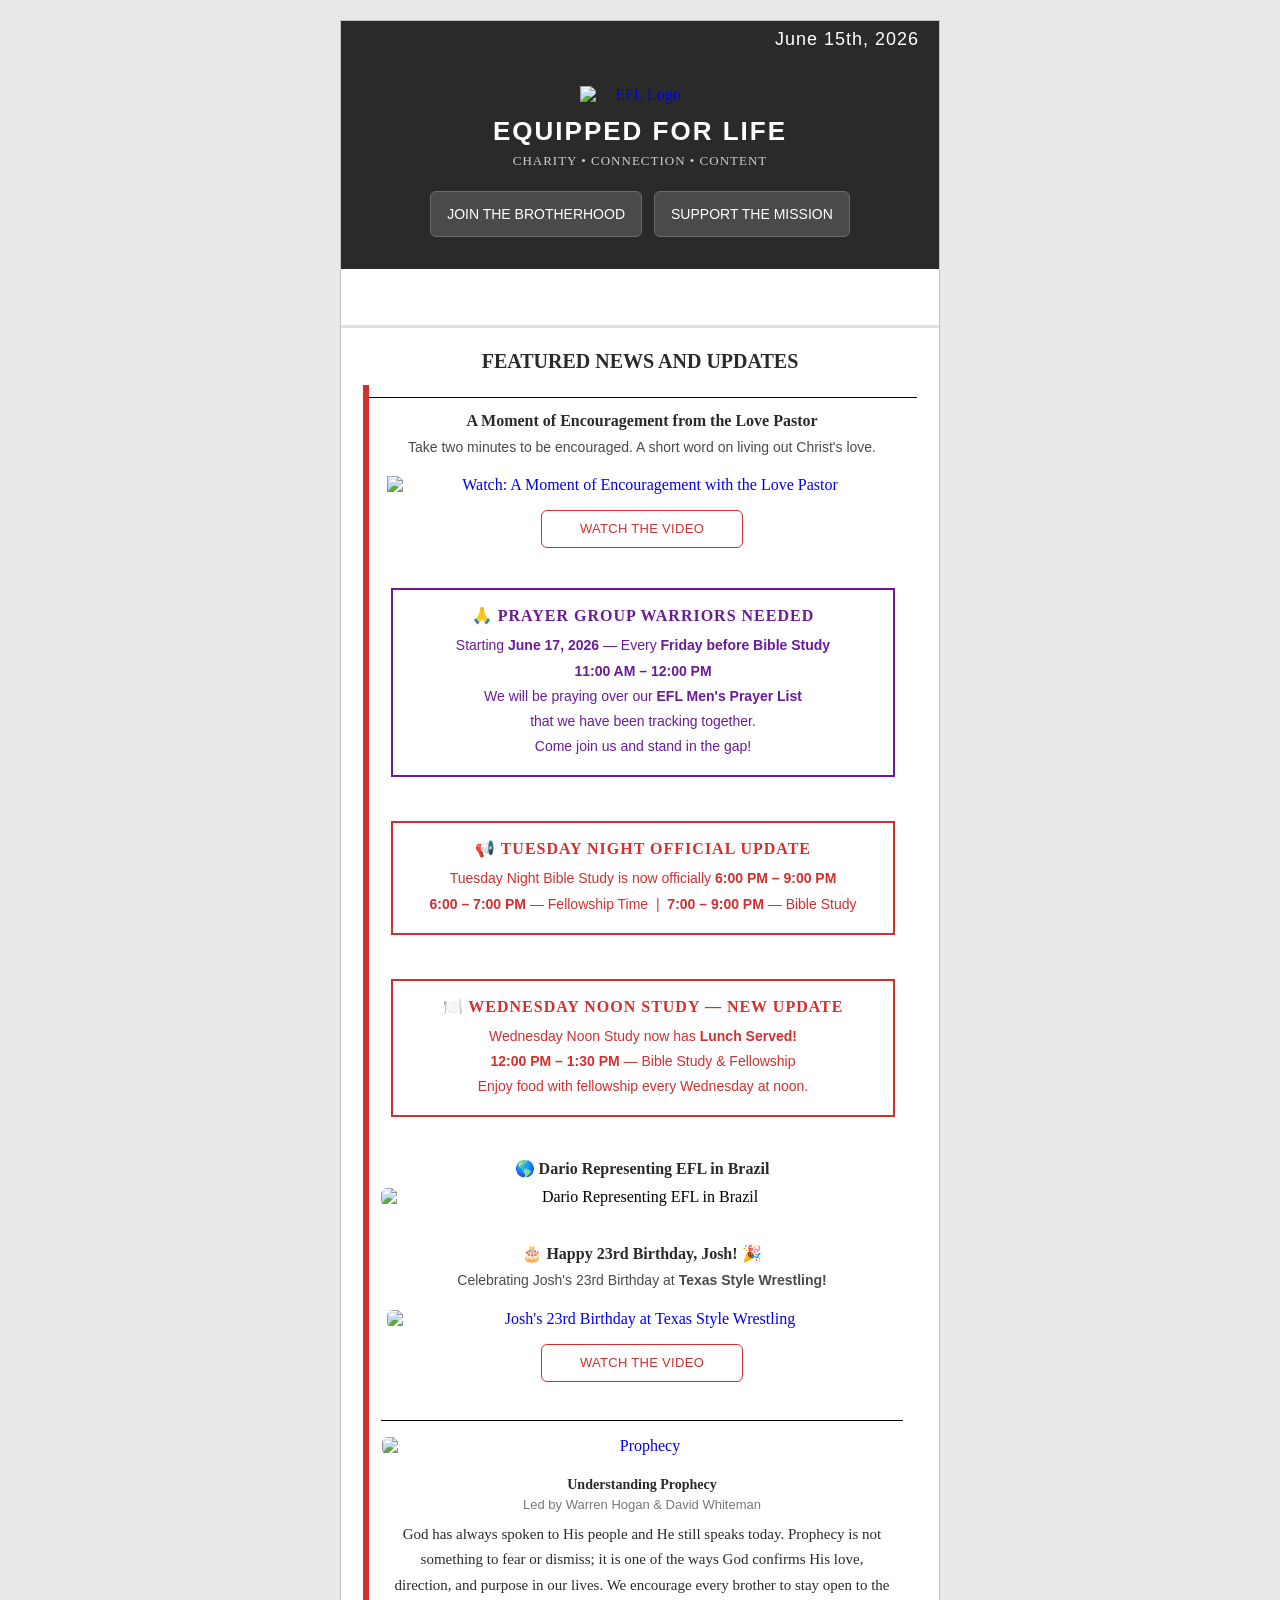
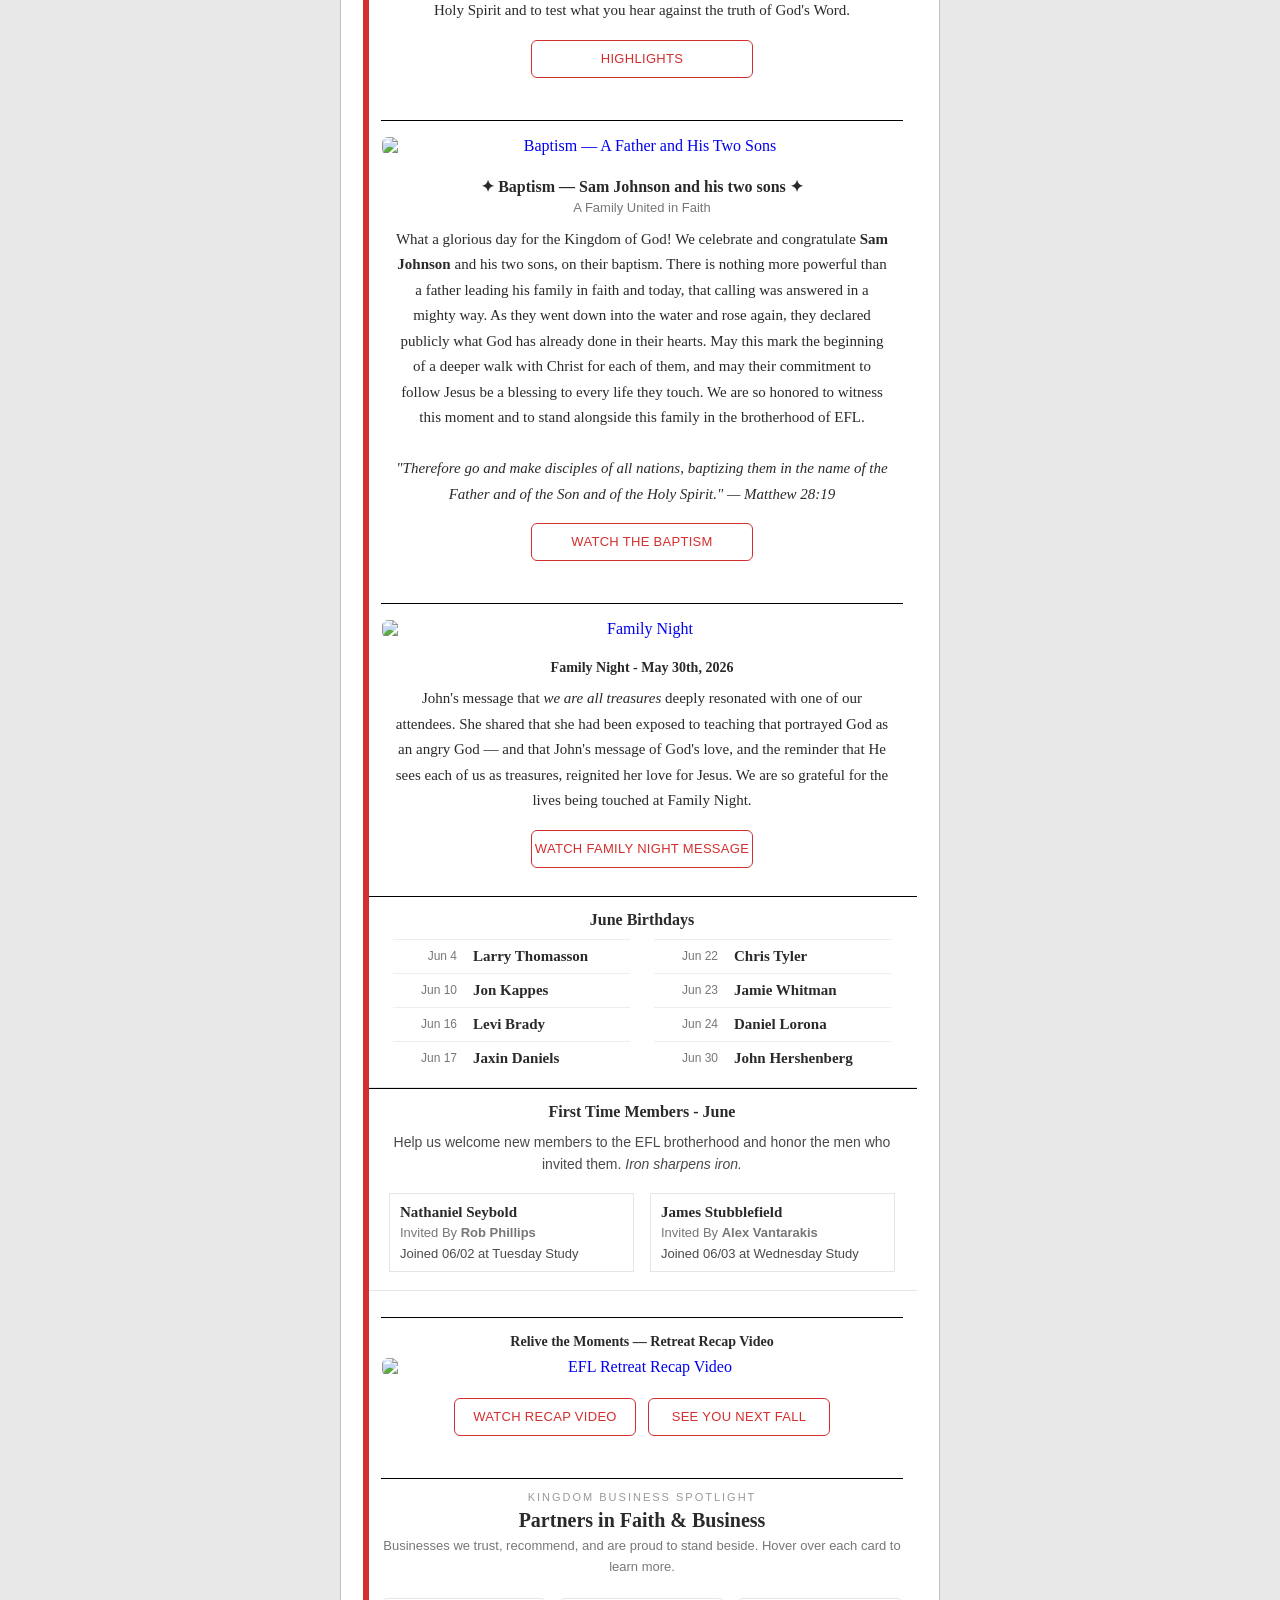
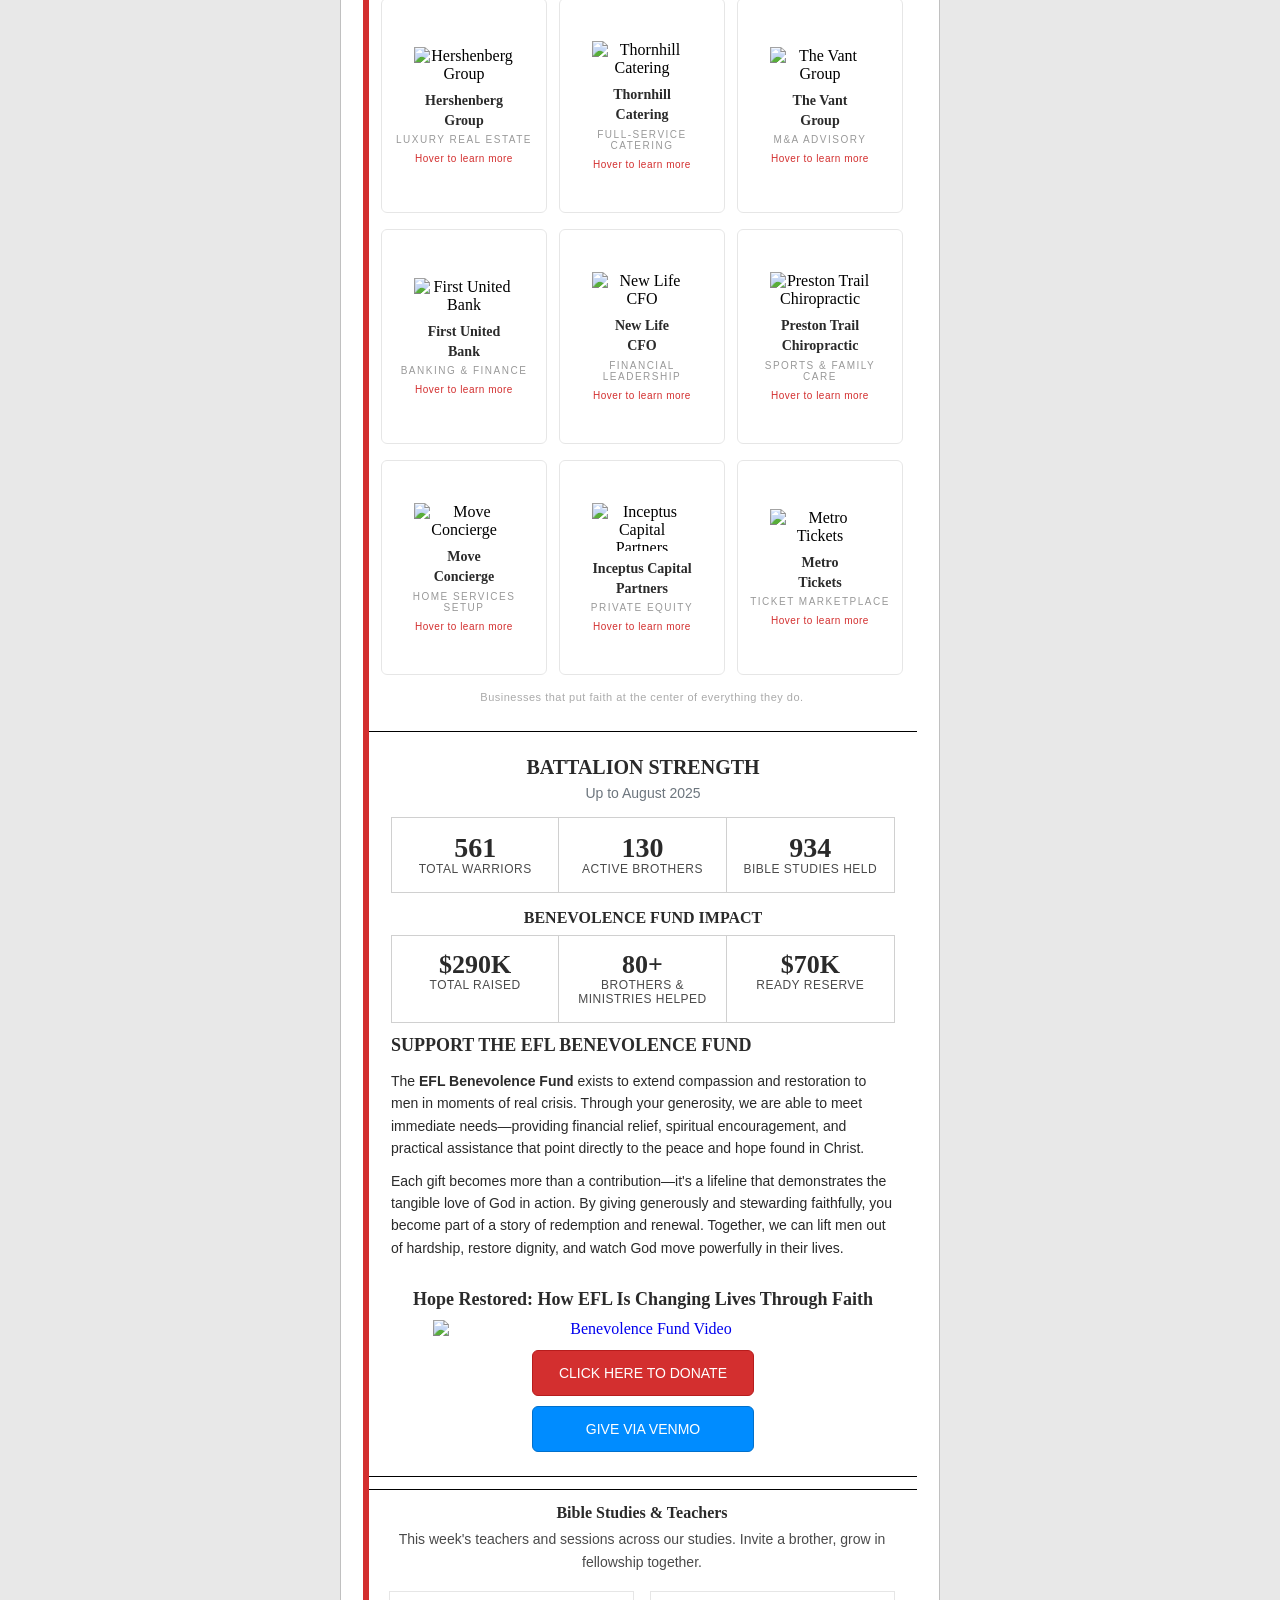
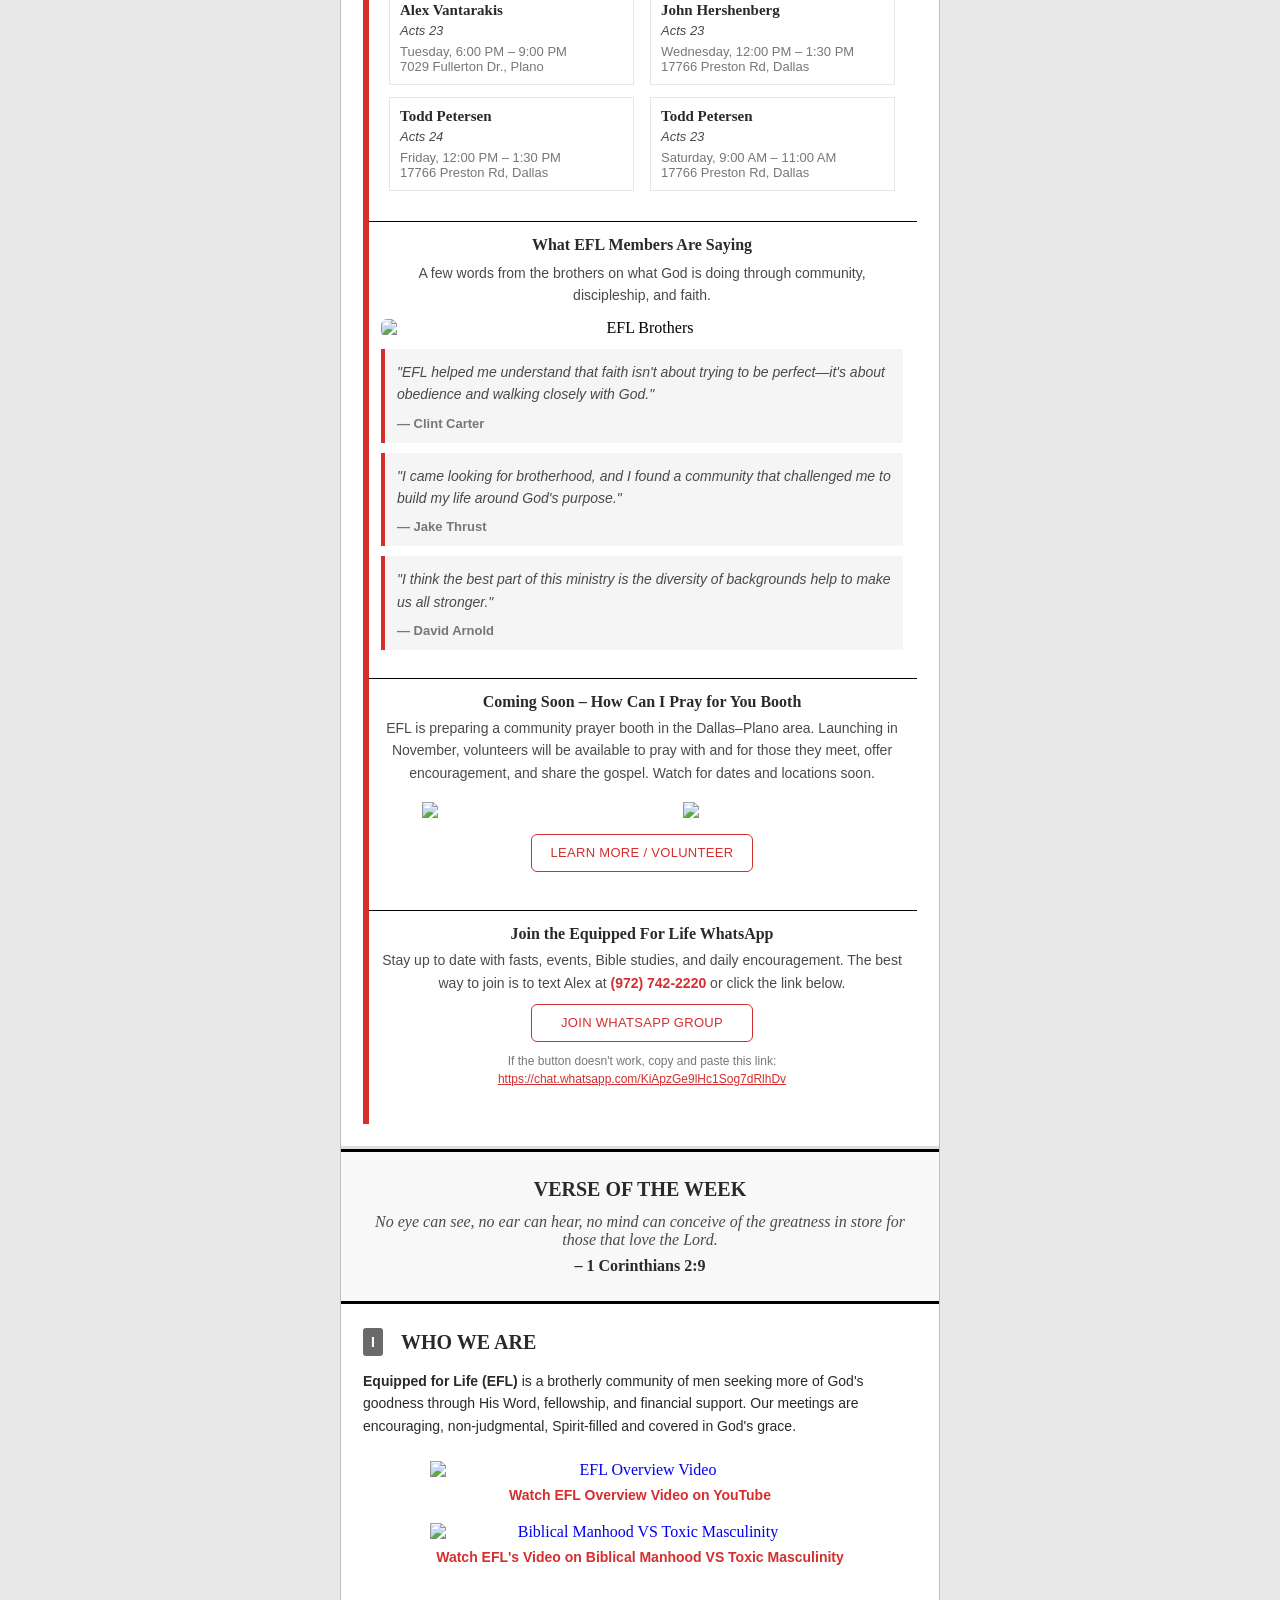
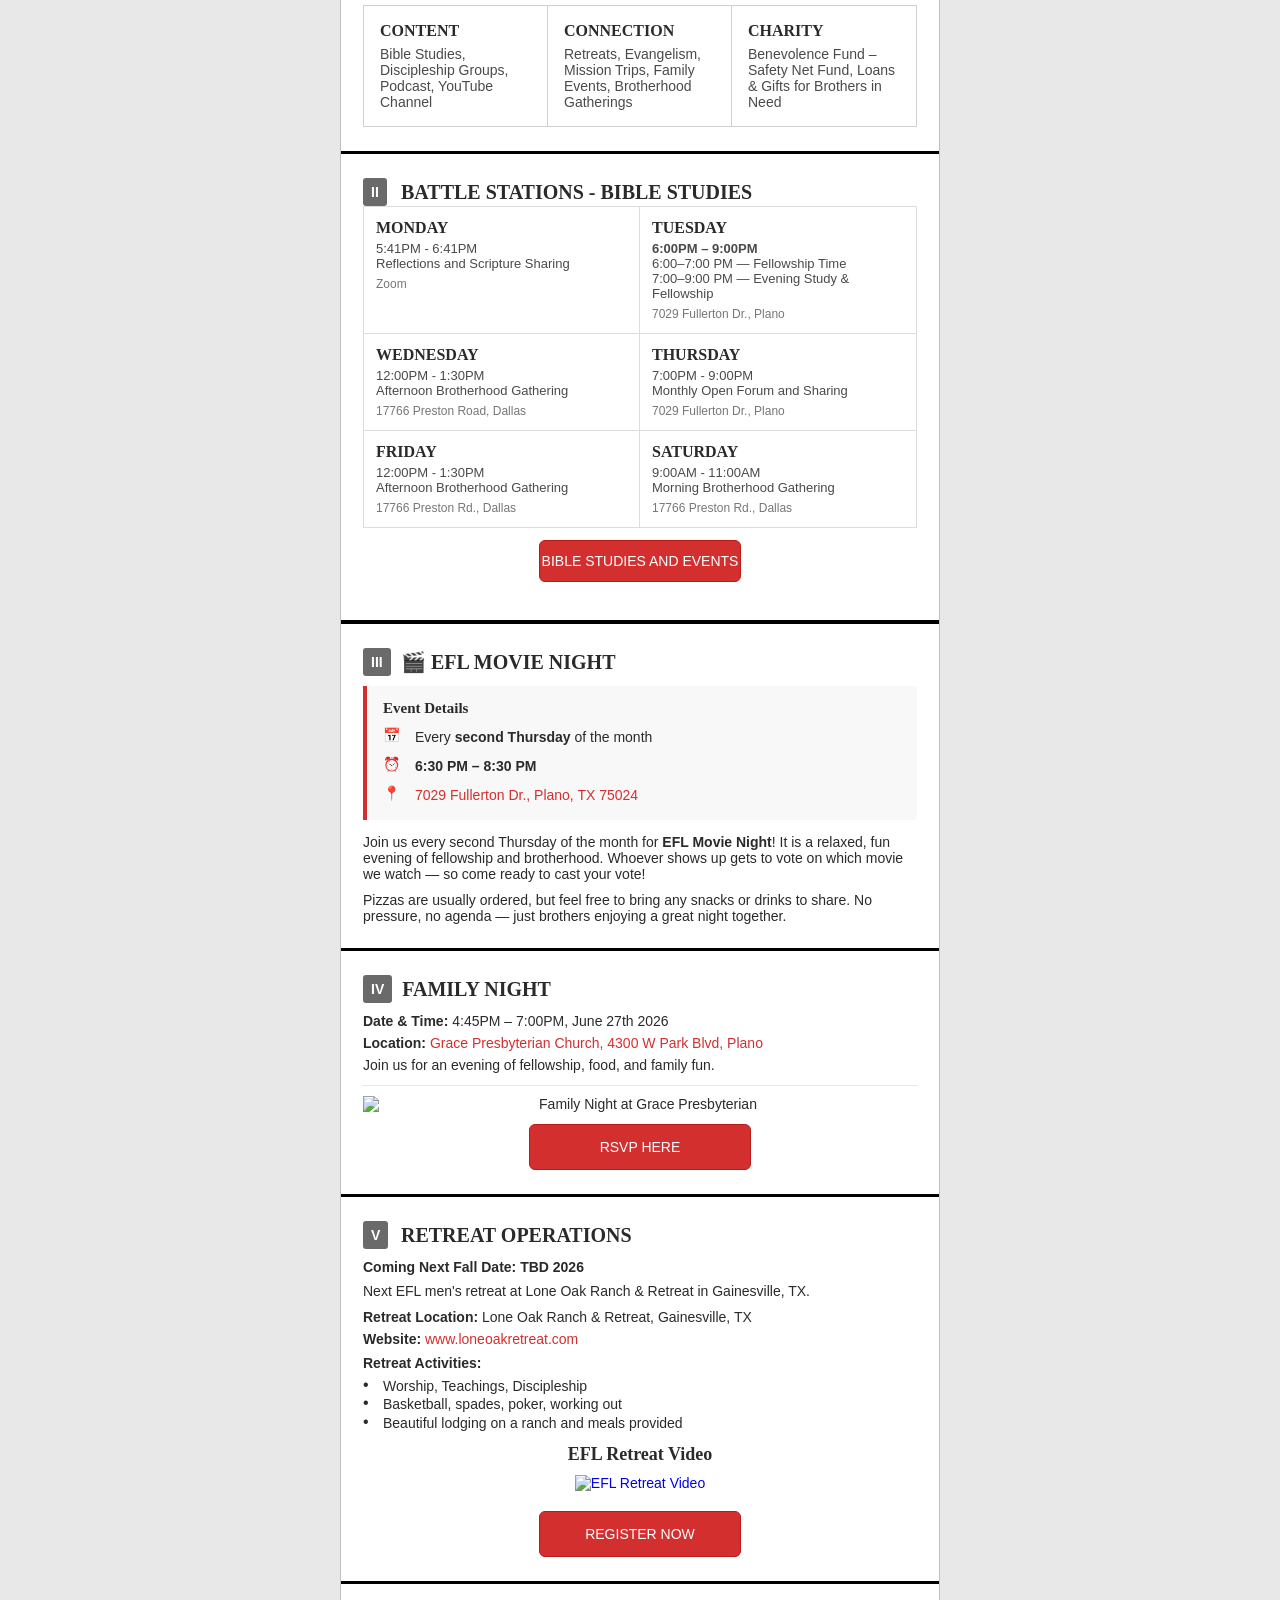
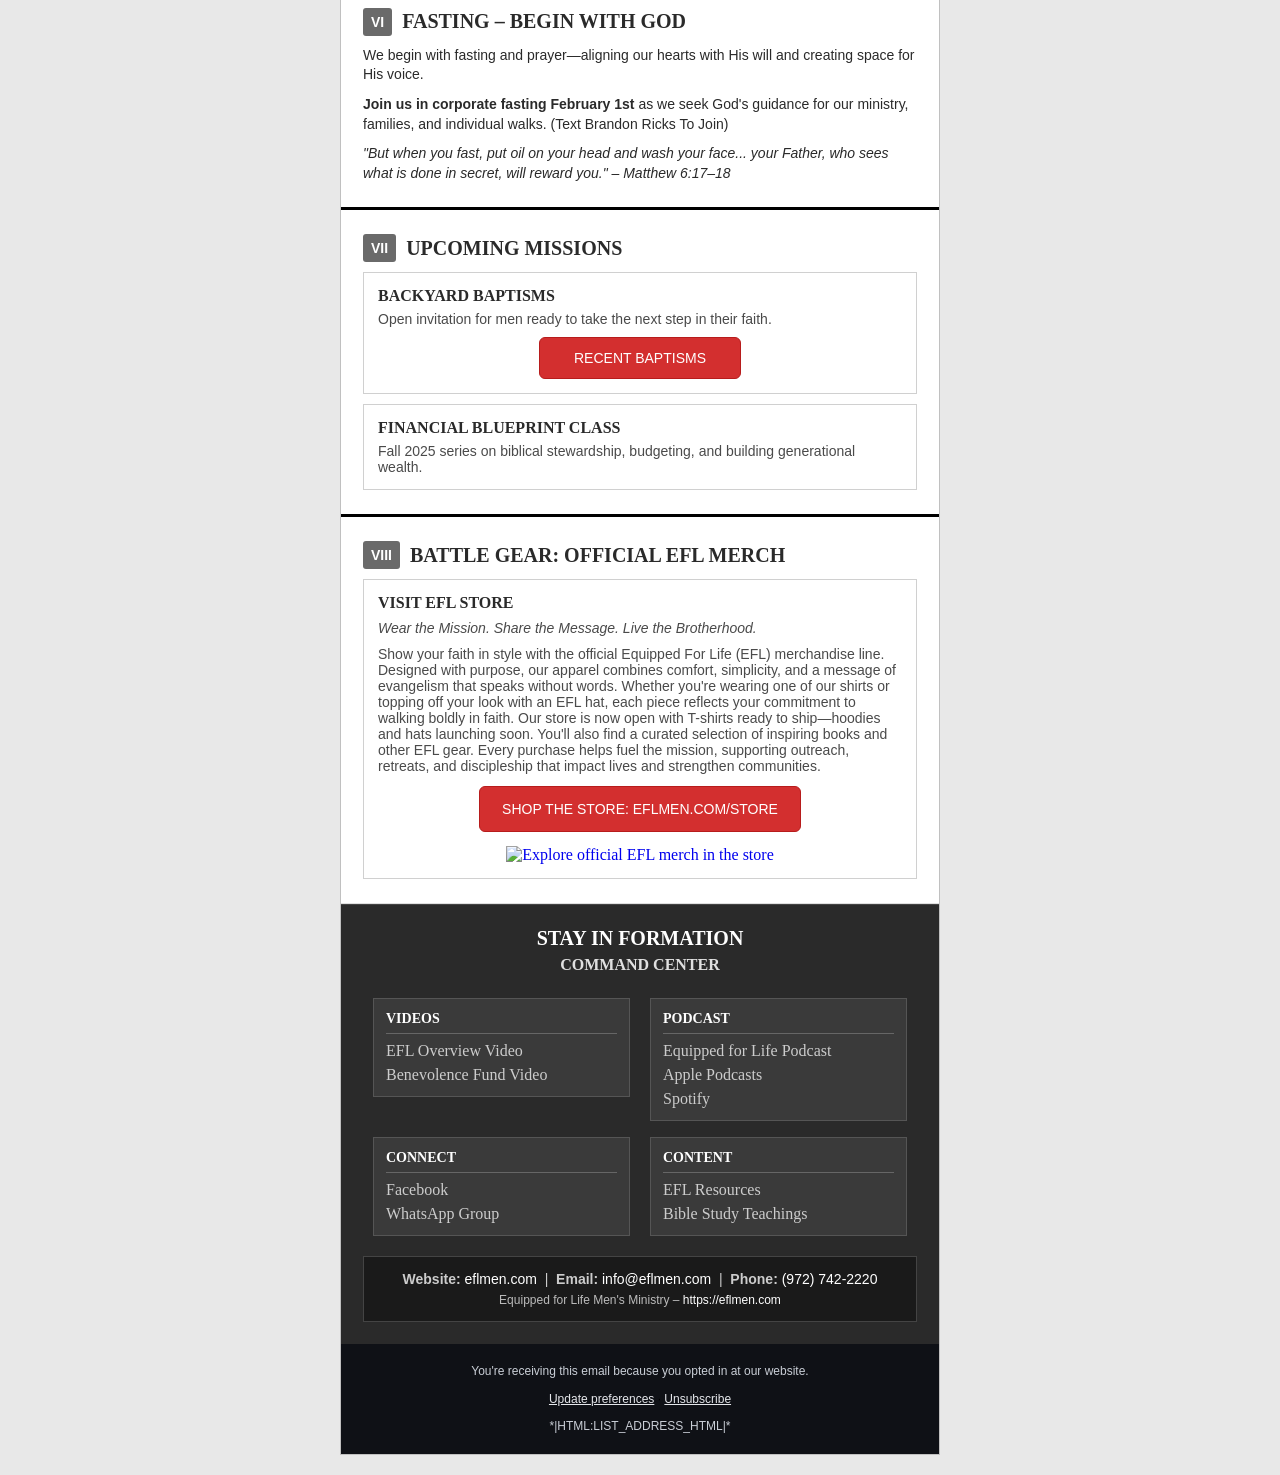
==== EFLNewsletter6-15-26.html @ 6969c4a4 "Rename EFLNewsletter6-15-26 to EFLNewsletter6-15-26.html" ====
<!DOCTYPE html PUBLIC "-//W3C//DTD XHTML 1.0 Transitional//EN" "http://www.w3.org/TR/xhtml1/DTD/xhtml1-transitional.dtd">
<!doctype html>
<html lang="en" xmlns="http://www.w3.org/1999/xhtml">
<head>
  <meta charset="utf-8">
  <title>EFL Newsletter</title>
  <meta name="viewport" content="width=device-width,initial-scale=1">
  <meta name="x-apple-disable-message-reformatting">
  <meta http-equiv="x-ua-compatible" content="ie=edge">
  <style type="text/css">
    @media screen and (max-width:600px){
      .container{width:100% !important;}
      .stack{display:block !important;width:100% !important;}
      img.fluid{width:100% !important;height:auto !important;}
    }
    a[x-apple-data-detectors]{color:inherit !important;text-decoration:none !important;}
  </style>
</head>
<body style="-webkit-text-size-adjust:100%;-ms-text-size-adjust:100%;margin:0;padding:0;background:#e8e8e8;">
  <div style="display:none!important;visibility:hidden;opacity:0;color:transparent;height:0;width:0;mso-hide:all;overflow:hidden;line-height:1px;font-size:1px;max-height:0;max-width:0;">
    EFL Newsletter
  </div>

  <center style="width:100%;background:#e8e8e8;">
    <table role="presentation" cellpadding="0" cellspacing="0" border="0" width="100%">
      <tr>
        <td align="center" style="padding:20px;">
          <table role="presentation" cellpadding="0" cellspacing="0" border="0" width="600" class="container" style="width:600px;max-width:600px;background:#ffffff;border:1px solid #c0c0c0;">

            <!-- TOP RIGHT DATE -->
            <tr>
              <td align="right" bgcolor="#2a2a2a" style="background:#2a2a2a;padding:8px 20px;font-family:Arial,Helvetica,sans-serif;font-size:18px;color:#ffffff;letter-spacing:1px;">
                June 15th, 2026
              </td>
            </tr>

            <!-- HEADER -->
            <tr>
              <td bgcolor="#2a2a2a" style="background:#2a2a2a;padding:28px 20px;text-align:center;">
                <a href="*|ARCHIVE|*" style="text-decoration:none;">
                  <img src="https://mcusercontent.com/4c57091bf25d401d85fe2b8ef/images/0e42d3fd-ec18-ee39-d850-7d8fbbe90688.png" width="120" alt="EFL Logo" border="0" style="display:block;margin:0 auto 12px auto;border:0;">
                </a>
                <h1 style="margin:0 0 6px 0;font-family:Arial,Helvetica,sans-serif;font-size:26px;color:#ffffff;letter-spacing:2px;">EQUIPPED FOR LIFE</h1>
                <p style="margin:0 0 18px 0;font-size:13px;color:#cccccc;letter-spacing:1px;">CHARITY • CONNECTION • CONTENT</p>
                <table role="presentation" cellpadding="0" cellspacing="0" border="0" align="center" style="margin:0 auto;">
                  <tr>
                    <td align="center" style="padding:4px 6px;">
                      <!--[if mso]>
                      <v:roundrect xmlns:v="urn:schemas-microsoft-com:vml" href="https://eflmen.com/connect/" style="height:44px;v-text-anchor:middle;width:280px;" arcsize="10%" strokecolor="#6a6a6a" fillcolor="#4a4a4a">
                        <w:anchorlock/><center style="color:#ffffff;font-family:Arial,Helvetica,sans-serif;font-size:14px;">JOIN THE BROTHERHOOD</center>
                      </v:roundrect>
                      <![endif]-->
                      <!--[if !mso]><!-- -->
                      <a href="https://eflmen.com/connect/" target="_blank" style="background:#4a4a4a;border:1px solid #6a6a6a;border-radius:6px;color:#ffffff;display:inline-block;font-family:Arial,Helvetica,sans-serif;font-size:14px;line-height:44px;text-align:center;text-decoration:none;padding:0 16px;white-space:nowrap;-webkit-text-size-adjust:none;mso-hide:all;">JOIN THE BROTHERHOOD</a>
                      <!--<![endif]-->
                    </td>
                    <td align="center" style="padding:4px 6px;">
                      <!--[if mso]>
                      <v:roundrect xmlns:v="urn:schemas-microsoft-com:vml" href="https://eflmen.com/give/" style="height:44px;v-text-anchor:middle;width:260px;" arcsize="10%" strokecolor="#6a6a6a" fillcolor="#4a4a4a">
                        <w:anchorlock/><center style="color:#ffffff;font-family:Arial,Helvetica,sans-serif;font-size:14px;">SUPPORT THE MISSION</center>
                      </v:roundrect>
                      <![endif]-->
                      <!--[if !mso]><!-- -->
                      <a href="https://eflmen.com/give/" target="_blank" style="background:#4a4a4a;border:1px solid #6a6a6a;border-radius:6px;color:#ffffff;display:inline-block;font-family:Arial,Helvetica,sans-serif;font-size:14px;line-height:44px;text-align:center;text-decoration:none;padding:0 16px;white-space:nowrap;-webkit-text-size-adjust:none;mso-hide:all;">SUPPORT THE MISSION</a>
                      <!--<![endif]-->
                    </td>
                  </tr>
                </table>
              </td>
            </tr>

            <tr>
              <td style="padding:22px;background:#ffffff;border-bottom:3.5px solid #e0e0e0;">
                <h2 style="margin:0 0 12px 0;font-family:Georgia,serif;font-size:20px;color:#2a2a2a;text-align:center;"></h2>
              </td>
            </tr>

            <tr>
              <td style="padding:22px;background:#ffffff;border-bottom:3.5px solid #e0e0e0;">
                <h2 style="margin:0 0 12px 0;font-family:Georgia,serif;font-size:20px;color:#2a2a2a;text-align:center;">FEATURED NEWS AND UPDATES</h2>
                <table role="presentation" width="100%" cellpadding="0" cellspacing="0" border="0" style="border-collapse:collapse;">
                  <tr>
                    <td width="6" bgcolor="#d32f2f" style="line-height:0;font-size:0;">&nbsp;</td>
                    <td style="padding:0;">

<!-- FEATURED: A Moment of Encouragement -->
<table role="presentation" width="100%" cellpadding="0" cellspacing="0" border="0" style="border-collapse:collapse;margin:12px 0;">
  <tr>
    <td align="center" style="padding:14px 14px 12px 12px;text-align:center;border-top:1px solid #000000;background:#ffffff;">
      <div style="font-family:Georgia,serif;font-size:16px;color:#2a2a2a;font-weight:bold;margin:0 0 6px;">A Moment of Encouragement from the Love Pastor</div>
      <div style="max-width:520px;margin:0 auto;font-family:Arial,Helvetica,sans-serif;font-size:14px;color:#4a4a4a;line-height:1.6;">Take two minutes to be encouraged. A short word on living out Christ's love.</div>
      <table role="presentation" cellpadding="0" cellspacing="0" border="0" width="100%" style="margin:12px auto 0 auto;max-width:560px;border-collapse:collapse;">
        <tr>
          <td align="center" style="padding:6px;">
            <a href="https://youtube.com/shorts/T93x_EfG5r4" target="_blank" style="text-decoration:none;">
              <img src="https://mcusercontent.com/4c57091bf25d401d85fe2b8ef/images/a0fa1108-a5bf-4974-e6a7-602049540e9c.jpg" width="560" alt="Watch: A Moment of Encouragement with the Love Pastor" style="display:block;border:0;width:100%;max-width:560px;height:auto;margin:0;" class="fluid">
            </a>
          </td>
        </tr>
      </table>
      <table role="presentation" cellpadding="0" cellspacing="0" border="0" align="center" style="margin:10px auto 0 auto;">
        <tr><td align="center">
          <!--[if mso]>
          <v:roundrect xmlns:v="urn:schemas-microsoft-com:vml" href="https://youtube.com/shorts/T93x_EfG5r4" style="height:36px;v-text-anchor:middle;width:200px;" arcsize="10%" strokecolor="#d32f2f" fillcolor="#ffffff">
            <w:anchorlock/><center style="color:#d32f2f;font-family:Arial,Helvetica,sans-serif;font-size:13px;letter-spacing:.3px;">WATCH THE VIDEO</center>
          </v:roundrect>
          <![endif]-->
          <!--[if !mso]><!-- -->
          <a href="https://youtube.com/shorts/T93x_EfG5r4" target="_blank" style="background:#ffffff;border:1px solid #d32f2f;border-radius:6px;color:#d32f2f;display:inline-block;font-family:Arial,Helvetica,sans-serif;font-size:13px;line-height:36px;text-align:center;text-decoration:none;width:200px;-webkit-text-size-adjust:none;mso-hide:all;letter-spacing:.3px;">WATCH THE VIDEO</a>
          <!--<![endif]-->
        </td></tr>
      </table>
    </td>
  </tr>
</table>

<!-- PRAYER GROUP BOX -->
<table role="presentation" width="100%" cellpadding="0" cellspacing="0" border="0" style="border-collapse:collapse;margin:0 0 12px 0;">
  <tr>
    <td style="padding:16px 22px;background:#ffffff;">
      <table role="presentation" width="100%" cellpadding="0" cellspacing="0" border="0" style="max-width:560px;margin:0 auto;border-collapse:collapse;border:2px solid #6a1b9a;border-radius:6px;">
        <tr>
          <td style="padding:16px 20px;text-align:center;">
            <div style="font-family:Georgia,serif;font-size:16px;color:#6a1b9a;font-weight:bold;letter-spacing:1px;margin:0 0 8px 0;">🙏 PRAYER GROUP WARRIORS NEEDED</div>
            <div style="font-family:Arial,Helvetica,sans-serif;font-size:14px;color:#6a1b9a;line-height:1.8;max-width:480px;margin:0 auto;">
              Starting <strong>June 17, 2026</strong> — Every <strong>Friday before Bible Study</strong><br>
              <strong>11:00 AM – 12:00 PM</strong><br>
              We will be praying over our <strong>EFL Men's Prayer List</strong><br>
              that we have been tracking together.<br>
              Come join us and stand in the gap!
            </div>
          </td>
        </tr>
      </table>
    </td>
  </tr>
</table>
<!-- TUESDAY BOX -->
<table role="presentation" width="100%" cellpadding="0" cellspacing="0" border="0" style="border-collapse:collapse;margin:0 0 12px 0;">
  <tr>
    <td style="padding:16px 22px;background:#ffffff;">
      <table role="presentation" width="100%" cellpadding="0" cellspacing="0" border="0" style="max-width:560px;margin:0 auto;border-collapse:collapse;border:2px solid #d32f2f;border-radius:6px;">
        <tr>
          <td style="padding:16px 20px;text-align:center;">
            <div style="font-family:Georgia,serif;font-size:16px;color:#d32f2f;font-weight:bold;letter-spacing:1px;margin:0 0 8px 0;">📢 TUESDAY NIGHT OFFICIAL UPDATE</div>
            <div style="font-family:Arial,Helvetica,sans-serif;font-size:14px;color:#d32f2f;line-height:1.8;max-width:480px;margin:0 auto;">
              Tuesday Night Bible Study is now officially <strong>6:00 PM – 9:00 PM</strong><br>
              <strong>6:00 – 7:00 PM</strong> — Fellowship Time &nbsp;|&nbsp; <strong>7:00 – 9:00 PM</strong> — Bible Study
            </div>
          </td>
        </tr>
      </table>
    </td>
  </tr>
</table>

<!-- WEDNESDAY BOX -->
<table role="presentation" width="100%" cellpadding="0" cellspacing="0" border="0" style="border-collapse:collapse;margin:0 0 12px 0;">
  <tr>
    <td style="padding:16px 22px;background:#ffffff;">
      <table role="presentation" width="100%" cellpadding="0" cellspacing="0" border="0" style="max-width:560px;margin:0 auto;border-collapse:collapse;border:2px solid #d32f2f;border-radius:6px;">
        <tr>
          <td style="padding:16px 20px;text-align:center;">
            <div style="font-family:Georgia,serif;font-size:16px;color:#d32f2f;font-weight:bold;letter-spacing:1px;margin:0 0 8px 0;">🍽️ WEDNESDAY NOON STUDY — NEW UPDATE</div>
            <div style="font-family:Arial,Helvetica,sans-serif;font-size:14px;color:#d32f2f;line-height:1.8;max-width:480px;margin:0 auto;">
              Wednesday Noon Study now has <strong>Lunch Served!</strong><br>
              <strong>12:00 PM – 1:30 PM</strong> — Bible Study &amp; Fellowship<br>
              Enjoy food with fellowship every Wednesday at noon.
            </div>
          </td>
        </tr>
      </table>
    </td>
  </tr>
</table>

<!-- DARIO IN BRAZIL BOX -->
<table role="presentation" width="100%" cellpadding="0" cellspacing="0" border="0" style="border-collapse:collapse;margin:0 0 12px 0;">
  <tr>
    <td align="center" style="padding:14px 14px 12px 12px;text-align:center;background:#ffffff;">
      <div style="font-family:Georgia,serif;font-size:16px;color:#2a2a2a;font-weight:bold;margin:0 0 10px 0;">🌎 Dario Representing EFL in Brazil</div>
      <table role="presentation" cellpadding="0" cellspacing="0" border="0" width="100%" style="margin:0 auto;max-width:560px;border-collapse:collapse;">
        <tr>
          <td align="center" style="padding:0;">
            <img src="https://mcusercontent.com/4c57091bf25d401d85fe2b8ef/images/6b99f240-58b8-cb37-d857-8baaeef30b69.png" width="560" alt="Dario Representing EFL in Brazil" style="display:block;border:0;width:100%;max-width:560px;height:auto;margin:0;border-radius:6px;" class="fluid">
          </td>
        </tr>
      </table>
    </td>
  </tr>
</table>

<!-- JOSH'S BIRTHDAY BOX -->
<table role="presentation" width="100%" cellpadding="0" cellspacing="0" border="0" style="border-collapse:collapse;margin:0 0 12px 0;">
  <tr>
    <td align="center" style="padding:14px 14px 12px 12px;text-align:center;background:#ffffff;">
      <div style="font-family:Georgia,serif;font-size:16px;color:#2a2a2a;font-weight:bold;margin:0 0 6px;">🎂 Happy 23rd Birthday, Josh! 🎉</div>
      <div style="max-width:520px;margin:0 auto;font-family:Arial,Helvetica,sans-serif;font-size:14px;color:#4a4a4a;line-height:1.6;margin-bottom:10px;">
        Celebrating Josh's 23rd Birthday at <strong>Texas Style Wrestling!</strong>
      </div>
      <table role="presentation" cellpadding="0" cellspacing="0" border="0" width="100%" style="margin:12px auto 0 auto;max-width:560px;border-collapse:collapse;">
        <tr>
          <td align="center" style="padding:6px;">
            <a href="https://youtu.be/BEn1YoBtbK0" target="_blank" style="text-decoration:none;">
              <img src="https://img.youtube.com/vi/BEn1YoBtbK0/maxresdefault.jpg" width="560" alt="Josh's 23rd Birthday at Texas Style Wrestling" style="display:block;border:0;width:100%;max-width:560px;height:auto;margin:0;border-radius:6px;" class="fluid">
            </a>
          </td>
        </tr>
      </table>
      <table role="presentation" cellpadding="0" cellspacing="0" border="0" align="center" style="margin:10px auto 0 auto;">
        <tr><td align="center">
          <!--[if mso]>
          <v:roundrect xmlns:v="urn:schemas-microsoft-com:vml" href="https://youtu.be/BEn1YoBtbK0" style="height:36px;v-text-anchor:middle;width:200px;" arcsize="10%" strokecolor="#d32f2f" fillcolor="#ffffff">
            <w:anchorlock/><center style="color:#d32f2f;font-family:Arial,Helvetica,sans-serif;font-size:13px;letter-spacing:.3px;">WATCH THE VIDEO</center>
          </v:roundrect>
          <![endif]-->
          <!--[if !mso]><!-- -->
          <a href="https://youtu.be/BEn1YoBtbK0" target="_blank" style="background:#ffffff;border:1px solid #d32f2f;border-radius:6px;color:#d32f2f;display:inline-block;font-family:Arial,Helvetica,sans-serif;font-size:13px;line-height:36px;text-align:center;text-decoration:none;width:200px;-webkit-text-size-adjust:none;mso-hide:all;letter-spacing:.3px;">WATCH THE VIDEO</a>
          <!--<![endif]-->
        </td></tr>
      </table>
    </td>
  </tr>
</table>
<!-- FEATURED: Prophecy -->
<table role="presentation" width="100%" cellpadding="0" cellspacing="0" border="0" style="border-collapse:collapse;margin:12px 0;background:#ffffff;">
  <tr>
    <td style="padding:14px 14px 16px 12px;background:#ffffff;">
      <table role="presentation" width="100%" cellpadding="0" cellspacing="0" border="0" style="max-width:560px;margin:0 auto;border-collapse:collapse;">
        <tr><td style="border-top:1px solid #000000;height:0;line-height:0;font-size:0;">&nbsp;</td></tr>
      </table>
      <table role="presentation" width="100%" cellpadding="0" cellspacing="0" border="0">
        <tr><td height="16" style="font-size:0;line-height:0;">&nbsp;</td></tr>
      </table>
      <table role="presentation" width="100%" cellpadding="0" cellspacing="0" border="0" style="max-width:520px;margin:0 auto 12px auto;border-collapse:collapse;">
        <tr>
          <td align="center">
            <a href="https://youtu.be/jwHbrzQVdZ0" target="_blank" style="text-decoration:none;border:0;display:block;">
              <img src="https://img.youtube.com/vi/jwHbrzQVdZ0/hqdefault.jpg" alt="Prophecy" width="520" style="display:block;width:100%;max-width:520px;height:auto;border:0;border-radius:6px;">
            </a>
          </td>
        </tr>
      </table>
      <table role="presentation" width="100%" cellpadding="0" cellspacing="0" border="0">
        <tr><td height="10" style="font-size:0;line-height:0;">&nbsp;</td></tr>
      </table>
      <div style="font-family:Georgia,serif;font-size:14px;color:#2a2a2a;font-weight:bold;text-align:center;margin:0 0 4px 0;">Understanding Prophecy</div>
      <div style="font-family:Arial,Helvetica,sans-serif;font-size:13px;color:#777;text-align:center;margin:0 0 10px 0;">Led by Warren Hogan &amp; David Whiteman</div>
      <table role="presentation" width="100%" cellpadding="0" cellspacing="0" border="0" style="max-width:520px;margin:0 auto;border-collapse:collapse;">
        <tr>
          <td style="font-family:Georgia,serif;font-size:15px;color:#2a2a2a;line-height:1.7;text-align:center;padding:0 12px 16px 12px;">
            God has always spoken to His people and He still speaks today. Prophecy is not something to fear or dismiss; it is one of the ways God confirms His love, direction, and purpose in our lives. We encourage every brother to stay open to the Holy Spirit and to test what you hear against the truth of God's Word.
          </td>
        </tr>
      </table>
      <table role="presentation" cellpadding="0" cellspacing="0" border="0" align="center" style="margin:0 auto;">
        <tr>
          <td align="center" style="padding:0 6px;">
            <!--[if mso]>
            <v:roundrect xmlns:v="urn:schemas-microsoft-com:vml" href="https://youtu.be/jwHbrzQVdZ0" style="height:36px;v-text-anchor:middle;width:220px;" arcsize="10%" strokecolor="#d32f2f" fillcolor="#ffffff">
              <w:anchorlock/><center style="color:#d32f2f;font-family:Arial,Helvetica,sans-serif;font-size:13px;letter-spacing:.3px;">HIGHLIGHTS</center>
            </v:roundrect>
            <![endif]-->
            <!--[if !mso]><!-- -->
            <a href="https://youtu.be/jwHbrzQVdZ0" target="_blank" style="background:#ffffff;border:1px solid #d32f2f;border-radius:6px;color:#d32f2f;display:inline-block;font-family:Arial,Helvetica,sans-serif;font-size:13px;line-height:36px;text-align:center;text-decoration:none;width:220px;-webkit-text-size-adjust:none;mso-hide:all;letter-spacing:.3px;">HIGHLIGHTS</a>
            <!--<![endif]-->
          </td>
        </tr>
      </table>
    </td>
  </tr>
</table>

<!-- FEATURED: Baptism — A Father and His Two Sons -->
<table role="presentation" width="100%" cellpadding="0" cellspacing="0" border="0" style="border-collapse:collapse;margin:12px 0;background:#ffffff;">
  <tr>
    <td style="padding:14px 14px 16px 12px;background:#ffffff;">

      <!-- Top Divider -->
      <table role="presentation" width="100%" cellpadding="0" cellspacing="0" border="0" style="max-width:560px;margin:0 auto;border-collapse:collapse;">
        <tr><td style="border-top:1px solid #000000;height:0;line-height:0;font-size:0;">&nbsp;</td></tr>
      </table>

      <!-- Spacer -->
      <table role="presentation" width="100%" cellpadding="0" cellspacing="0" border="0">
        <tr><td height="16" style="font-size:0;line-height:0;">&nbsp;</td></tr>
      </table>

      <!-- Photo linked to YouTube video -->
      <table role="presentation" width="100%" cellpadding="0" cellspacing="0" border="0" style="max-width:520px;margin:0 auto 12px auto;border-collapse:collapse;">
        <tr>
          <td align="center">
            <a href="https://youtu.be/48JXm85emzs" target="_blank" style="text-decoration:none;border:0;display:block;">
              <img src="https://mcusercontent.com/4c57091bf25d401d85fe2b8ef/images/547f7e69-5fc5-fe38-0841-e0e258566bdb.jpg" alt="Baptism — A Father and His Two Sons" width="520" style="display:block;width:100%;max-width:520px;height:auto;border:0;border-radius:6px;">
            </a>
          </td>
        </tr>
      </table>

      <!-- Spacer -->
      <table role="presentation" width="100%" cellpadding="0" cellspacing="0" border="0">
        <tr><td height="10" style="font-size:0;line-height:0;">&nbsp;</td></tr>
      </table>

      <!-- Section Label -->
      <div style="font-family:Georgia,serif;font-size:16px;color:#2a2a2a;font-weight:bold;text-align:center;margin:0 0 4px 0;">
        ✦ Baptism — Sam Johnson and his two sons ✦
      </div>
      <div style="font-family:Arial,Helvetica,sans-serif;font-size:13px;color:#777;text-align:center;margin:0 0 12px 0;">
        A Family United in Faith
      </div>

      <!-- Message Text -->
      <table role="presentation" width="100%" cellpadding="0" cellspacing="0" border="0" style="max-width:520px;margin:0 auto;border-collapse:collapse;">
        <tr>
          <td style="font-family:Georgia,serif;font-size:15px;color:#2a2a2a;line-height:1.7;text-align:center;padding:0 12px 16px 12px;">
            What a glorious day for the Kingdom of God! We celebrate and congratulate <strong>Sam Johnson</strong> and his two sons, on their baptism. There is nothing more powerful than a father leading his family in faith and today, that calling was answered in a mighty way. As they went down into the water and rose again, they declared publicly what God has already done in their hearts. May this mark the beginning of a deeper walk with Christ for each of them, and may their commitment to follow Jesus be a blessing to every life they touch. We are so honored to witness this moment and to stand alongside this family in the brotherhood of EFL.
            <br><br>
            <em>"Therefore go and make disciples of all nations, baptizing them in the name of the Father and of the Son and of the Holy Spirit." — Matthew 28:19</em>
          </td>
        </tr>
      </table>

      <!-- Watch Button -->
      <table role="presentation" cellpadding="0" cellspacing="0" border="0" align="center" style="margin:0 auto;">
        <tr>
          <td align="center" style="padding:0 6px;">
            <!--[if mso]>
            <v:roundrect xmlns:v="urn:schemas-microsoft-com:vml" href="https://youtu.be/48JXm85emzs" style="height:36px;v-text-anchor:middle;width:220px;" arcsize="10%" strokecolor="#d32f2f" fillcolor="#ffffff">
              <w:anchorlock/><center style="color:#d32f2f;font-family:Arial,Helvetica,sans-serif;font-size:13px;letter-spacing:.3px;">WATCH THE BAPTISM</center>
            </v:roundrect>
            <![endif]-->
            <!--[if !mso]><!-- -->
            <a href="https://youtu.be/48JXm85emzs" target="_blank" style="background:#ffffff;border:1px solid #d32f2f;border-radius:6px;color:#d32f2f;display:inline-block;font-family:Arial,Helvetica,sans-serif;font-size:13px;line-height:36px;text-align:center;text-decoration:none;width:220px;-webkit-text-size-adjust:none;mso-hide:all;letter-spacing:.3px;">WATCH THE BAPTISM</a>
            <!--<![endif]-->
          </td>
        </tr>
      </table>

    </td>
  </tr>
</table>

<!-- FEATURED: Family Night Message -->
<table role="presentation" width="100%" cellpadding="0" cellspacing="0" border="0" style="border-collapse:collapse;margin:12px 0;background:#ffffff;">
  <tr>
    <td style="padding:14px 14px 16px 12px;background:#ffffff;">
      <table role="presentation" width="100%" cellpadding="0" cellspacing="0" border="0" style="max-width:560px;margin:0 auto;border-collapse:collapse;">
        <tr><td style="border-top:1px solid #000000;height:0;line-height:0;font-size:0;">&nbsp;</td></tr>
      </table>
      <table role="presentation" width="100%" cellpadding="0" cellspacing="0" border="0">
        <tr><td height="16" style="font-size:0;line-height:0;">&nbsp;</td></tr>
      </table>
      <table role="presentation" width="100%" cellpadding="0" cellspacing="0" border="0" style="max-width:520px;margin:0 auto 12px auto;border-collapse:collapse;">
        <tr>
          <td align="center">
            <a href="https://youtu.be/HZj_TWVvESs" target="_blank" style="text-decoration:none;border:0;display:block;">
              <img src="https://mcusercontent.com/4c57091bf25d401d85fe2b8ef/images/3d89ffd6-0643-a4c6-63d3-19c96cd10cd5.jpg" alt="Family Night" width="520" style="display:block;width:100%;max-width:520px;height:auto;border:0;border-radius:6px;">
            </a>
          </td>
        </tr>
      </table>
      <table role="presentation" width="100%" cellpadding="0" cellspacing="0" border="0">
        <tr><td height="10" style="font-size:0;line-height:0;">&nbsp;</td></tr>
      </table>
      <div style="font-family:Georgia,serif;font-size:14px;color:#2a2a2a;font-weight:bold;text-align:center;margin:0 0 10px 0;">Family Night - May 30th, 2026</div>
      <table role="presentation" width="100%" cellpadding="0" cellspacing="0" border="0" style="max-width:520px;margin:0 auto;border-collapse:collapse;">
        <tr>
          <td style="font-family:Georgia,serif;font-size:15px;color:#2a2a2a;line-height:1.7;text-align:center;padding:0 12px 16px 12px;">
            John's message that <em>we are all treasures</em> deeply resonated with one of our attendees. She shared that she had been exposed to teaching that portrayed God as an angry God &mdash; and that John's message of God's love, and the reminder that He sees each of us as treasures, reignited her love for Jesus. We are so grateful for the lives being touched at Family Night.
          </td>
        </tr>
      </table>
      <table role="presentation" cellpadding="0" cellspacing="0" border="0" align="center" style="margin:0 auto;">
        <tr>
          <td align="center" style="padding:0 6px;">
            <!--[if mso]>
            <v:roundrect xmlns:v="urn:schemas-microsoft-com:vml" href="https://youtu.be/HZj_TWVvESs" style="height:36px;v-text-anchor:middle;width:220px;" arcsize="10%" strokecolor="#d32f2f" fillcolor="#ffffff">
              <w:anchorlock/><center style="color:#d32f2f;font-family:Arial,Helvetica,sans-serif;font-size:13px;letter-spacing:.3px;">WATCH FAMILY NIGHT MESSAGE</center>
            </v:roundrect>
            <![endif]-->
            <!--[if !mso]><!-- -->
            <a href="https://youtu.be/HZj_TWVvESs" target="_blank" style="background:#ffffff;border:1px solid #d32f2f;border-radius:6px;color:#d32f2f;display:inline-block;font-family:Arial,Helvetica,sans-serif;font-size:13px;line-height:36px;text-align:center;text-decoration:none;width:220px;-webkit-text-size-adjust:none;mso-hide:all;letter-spacing:.3px;">WATCH FAMILY NIGHT MESSAGE</a>
            <!--<![endif]-->
          </td>
        </tr>
      </table>
    </td>
  </tr>
</table>



<!-- BIRTHDAYS -->
<table role="presentation" width="100%" cellpadding="0" cellspacing="0" border="0" style="border-collapse:collapse;margin:0;">
  <tr>
    <td align="center" style="padding:14px 14px 12px 12px;text-align:center;border-top:1px solid #000000;border-bottom:1px solid #e6e6e6;">
      <div style="font-family:Georgia,serif;font-size:16px;color:#2a2a2a;font-weight:bold;margin:0 0 10px;">June Birthdays</div>
      <table role="presentation" width="100%" cellpadding="0" cellspacing="0" border="0" style="border-collapse:collapse;margin:0 auto;">
        <tr>
          <td class="stack" width="50%" valign="top" align="left" style="padding:0 12px;">
            <table role="presentation" width="100%" cellpadding="0" cellspacing="0" border="0" style="border-collapse:collapse;">
              <tr>
                <td width="64" align="right" style="font-family:Arial,Helvetica,sans-serif;font-size:12px;color:#777;padding:8px 8px 8px 0;border-top:1px solid #eee;">Jun&nbsp;4</td>
                <td style="padding:8px 0 8px 8px;border-top:1px solid #eee;"><div style="font-family:Georgia,serif;font-size:15px;color:#2a2a2a;font-weight:bold;">Larry Thomasson</div></td>
              </tr>
              <tr>
                <td align="right" style="font-family:Arial,Helvetica,sans-serif;font-size:12px;color:#777;padding:8px 8px 8px 0;border-top:1px solid #eee;">Jun&nbsp;10</td>
                <td style="padding:8px 0 8px 8px;border-top:1px solid #eee;"><div style="font-family:Georgia,serif;font-size:15px;color:#2a2a2a;font-weight:bold;">Jon Kappes</div></td>
              </tr>
              <tr>
                <td align="right" style="font-family:Arial,Helvetica,sans-serif;font-size:12px;color:#777;padding:8px 8px 8px 0;border-top:1px solid #eee;">Jun&nbsp;16</td>
                <td style="padding:8px 0 8px 8px;border-top:1px solid #eee;"><div style="font-family:Georgia,serif;font-size:15px;color:#2a2a2a;font-weight:bold;">Levi Brady</div></td>
              </tr>
              <tr>
                <td align="right" style="font-family:Arial,Helvetica,sans-serif;font-size:12px;color:#777;padding:8px 8px 8px 0;border-top:1px solid #eee;">Jun&nbsp;17</td>
                <td style="padding:8px 0 8px 8px;border-top:1px solid #eee;"><div style="font-family:Georgia,serif;font-size:15px;color:#2a2a2a;font-weight:bold;">Jaxin Daniels</div></td>
              </tr>
            </table>
          </td>
          <td class="stack" width="50%" valign="top" align="left" style="padding:0 12px;">
            <table role="presentation" width="100%" cellpadding="0" cellspacing="0" border="0" style="border-collapse:collapse;">
              <tr>
                <td width="64" align="right" style="font-family:Arial,Helvetica,sans-serif;font-size:12px;color:#777;padding:8px 8px 8px 0;border-top:1px solid #eee;">Jun&nbsp;22</td>
                <td style="padding:8px 0 8px 8px;border-top:1px solid #eee;"><div style="font-family:Georgia,serif;font-size:15px;color:#2a2a2a;font-weight:bold;">Chris Tyler</div></td>
              </tr>
              <tr>
                <td align="right" style="font-family:Arial,Helvetica,sans-serif;font-size:12px;color:#777;padding:8px 8px 8px 0;border-top:1px solid #eee;">Jun&nbsp;23</td>
                <td style="padding:8px 0 8px 8px;border-top:1px solid #eee;"><div style="font-family:Georgia,serif;font-size:15px;color:#2a2a2a;font-weight:bold;">Jamie Whitman</div></td>
              </tr>
              <tr>
                <td align="right" style="font-family:Arial,Helvetica,sans-serif;font-size:12px;color:#777;padding:8px 8px 8px 0;border-top:1px solid #eee;">Jun&nbsp;24</td>
                <td style="padding:8px 0 8px 8px;border-top:1px solid #eee;"><div style="font-family:Georgia,serif;font-size:15px;color:#2a2a2a;font-weight:bold;">Daniel Lorona</div></td>
              </tr>
              <tr>
                <td align="right" style="font-family:Arial,Helvetica,sans-serif;font-size:12px;color:#777;padding:8px 8px 8px 0;border-top:1px solid #eee;">Jun&nbsp;30</td>
                <td style="padding:8px 0 8px 8px;border-top:1px solid #eee;"><div style="font-family:Georgia,serif;font-size:15px;color:#2a2a2a;font-weight:bold;">John Hershenberg</div></td>
              </tr>
            </table>
          </td>
        </tr>
      </table>
    </td>
  </tr>
</table>

<!-- FIRST TIME MEMBERS -->
<table role="presentation" width="100%" cellpadding="0" cellspacing="0" border="0" style="border-collapse:collapse;margin:0;">
  <tr>
    <td align="center" style="padding:14px 14px 12px 12px;text-align:center;border-top:1px solid #000000;border-bottom:1px solid #e6e6e6;">
      <div style="font-family:Georgia,serif;font-size:16px;color:#2a2a2a;font-weight:bold;margin:0 0 10px;">First Time Members - June</div>
      <div style="max-width:520px;margin:0 auto;font-family:Arial,Helvetica,sans-serif;font-size:14px;color:#4a4a4a;line-height:1.6;">Help us welcome new members to the EFL brotherhood and honor the men who invited them. <em>Iron sharpens iron.</em></div>
      <table role="presentation" cellpadding="0" cellspacing="0" border="0" width="100%" style="margin:12px auto 0 auto;max-width:560px;border-collapse:collapse;">
        <tr>
          <td class="stack" width="50%" valign="top" style="padding:6px 8px;">
            <table role="presentation" width="100%" cellpadding="0" cellspacing="0" border="0" style="border-collapse:collapse;border:1px solid #e6e6e6;">
              <tr><td style="padding:10px;text-align:left;">
                <div style="font-family:Georgia,serif;font-size:15px;color:#2a2a2a;font-weight:bold;margin:0 0 4px;">Nathaniel Seybold</div>
                <div style="font-family:Arial,Helvetica,sans-serif;font-size:13px;color:#777;margin:0 0 6px;">Invited By <strong>Rob Phillips</strong></div>
                <div style="font-family:Arial,Helvetica,sans-serif;font-size:13px;color:#4a4a4a;margin:0;">Joined 06/02 at Tuesday Study</div>
              </td></tr>
            </table>
          </td>
          <td class="stack" width="50%" valign="top" style="padding:6px 8px;">
            <table role="presentation" width="100%" cellpadding="0" cellspacing="0" border="0" style="border-collapse:collapse;border:1px solid #e6e6e6;">
              <tr><td style="padding:10px;text-align:left;">
                <div style="font-family:Georgia,serif;font-size:15px;color:#2a2a2a;font-weight:bold;margin:0 0 4px;">James Stubblefield</div>
                <div style="font-family:Arial,Helvetica,sans-serif;font-size:13px;color:#777;margin:0 0 6px;">Invited By <strong>Alex Vantarakis</strong></div>
                <div style="font-family:Arial,Helvetica,sans-serif;font-size:13px;color:#4a4a4a;margin:0;">Joined 06/03 at Wednesday Study</div>
              </td></tr>
            </table>
          </td>
        </tr>
      </table>
    </td>
  </tr>
</table>

<!-- EFL RETREAT RECAP -->
<table role="presentation" width="100%" cellpadding="0" cellspacing="0" border="0" style="border-collapse:collapse;margin:12px 0;background:#ffffff;">
  <tr>
    <td style="padding:14px 14px 16px 12px;background:#ffffff;">
      <table role="presentation" width="100%" cellpadding="0" cellspacing="0" border="0" style="max-width:560px;margin:0 auto;border-collapse:collapse;">
        <tr><td style="border-top:1px solid #000000;height:0;line-height:0;font-size:0;">&nbsp;</td></tr>
      </table>
      <table role="presentation" width="100%" cellpadding="0" cellspacing="0" border="0">
        <tr><td height="16" style="font-size:0;line-height:0;">&nbsp;</td></tr>
      </table>
      <div style="font-family:Georgia,serif;font-size:14px;color:#2a2a2a;font-weight:bold;text-align:center;margin:0 0 8px 0;">Relive the Moments — Retreat Recap Video</div>
      <table role="presentation" width="100%" cellpadding="0" cellspacing="0" border="0" style="max-width:520px;margin:0 auto 12px auto;border-collapse:collapse;">
        <tr>
          <td align="center">
            <a href="https://youtu.be/kV1i8v5Nz0M" target="_blank" style="text-decoration:none;border:0;display:block;">
              <img src="https://img.youtube.com/vi/kV1i8v5Nz0M/hqdefault.jpg" alt="EFL Retreat Recap Video" width="520" style="display:block;width:100%;max-width:520px;height:auto;border:0;border-radius:6px;">
            </a>
          </td>
        </tr>
      </table>
      <table role="presentation" width="100%" cellpadding="0" cellspacing="0" border="0">
        <tr><td height="10" style="font-size:0;line-height:0;">&nbsp;</td></tr>
      </table>
      <table role="presentation" cellpadding="0" cellspacing="0" border="0" align="center" style="margin:0 auto;">
        <tr>
          <td align="center" style="padding:0 6px;">
            <!--[if mso]>
            <v:roundrect xmlns:v="urn:schemas-microsoft-com:vml" href="https://youtu.be/kV1i8v5Nz0M" style="height:36px;v-text-anchor:middle;width:180px;" arcsize="10%" strokecolor="#d32f2f" fillcolor="#ffffff">
              <w:anchorlock/><center style="color:#d32f2f;font-family:Arial,Helvetica,sans-serif;font-size:13px;letter-spacing:.3px;">WATCH RECAP VIDEO</center>
            </v:roundrect>
            <![endif]-->
            <!--[if !mso]><!-- -->
            <a href="https://youtu.be/kV1i8v5Nz0M" target="_blank" style="background:#ffffff;border:1px solid #d32f2f;border-radius:6px;color:#d32f2f;display:inline-block;font-family:Arial,Helvetica,sans-serif;font-size:13px;line-height:36px;text-align:center;text-decoration:none;width:180px;-webkit-text-size-adjust:none;mso-hide:all;letter-spacing:.3px;">WATCH RECAP VIDEO</a>
            <!--<![endif]-->
          </td>
          <td align="center" style="padding:0 6px;">
            <!--[if mso]>
            <v:roundrect xmlns:v="urn:schemas-microsoft-com:vml" href="https://eflmen.com/product/retreat/" style="height:36px;v-text-anchor:middle;width:180px;" arcsize="10%" strokecolor="#d32f2f" fillcolor="#ffffff">
              <w:anchorlock/><center style="color:#d32f2f;font-family:Arial,Helvetica,sans-serif;font-size:13px;letter-spacing:.3px;">SEE YOU NEXT FALL</center>
            </v:roundrect>
            <![endif]-->
            <!--[if !mso]><!-- -->
            <a href="https://eflmen.com/product/retreat/" target="_blank" style="background:#ffffff;border:1px solid #d32f2f;border-radius:6px;color:#d32f2f;display:inline-block;font-family:Arial,Helvetica,sans-serif;font-size:13px;line-height:36px;text-align:center;text-decoration:none;width:180px;-webkit-text-size-adjust:none;mso-hide:all;letter-spacing:.3px;">SEE YOU NEXT FALL</a>
            <!--<![endif]-->
          </td>
        </tr>
      </table>
    </td>
  </tr>
</table>

<!-- FEATURED: Kingdom Business Spotlight -->
<style>
  .kbs-grid {
    display: grid;
    grid-template-columns: repeat(3, 1fr);
    gap: 12px;
    max-width: 540px;
    margin: 0 auto 16px auto;
  }
  .kbs-grid-row2 {
    display: grid;
    grid-template-columns: repeat(3, 1fr);
    gap: 12px;
    max-width: 540px;
    margin: 0 auto 16px auto;
  }
  .kbs-grid-row3 {
    display: grid;
    grid-template-columns: repeat(3, 1fr);
    gap: 12px;
    max-width: 540px;
    margin: 0 auto;
  }
  .kbs-card-wrap {
    perspective: 900px;
    height: 215px;
    cursor: pointer;
  }
  .kbs-card-inner {
    width: 100%;
    height: 100%;
    position: relative;
    transform-style: preserve-3d;
    transition: transform 0.6s cubic-bezier(0.4, 0, 0.2, 1);
  }
  .kbs-card-wrap:hover .kbs-card-inner {
    transform: rotateY(180deg);
  }
  .kbs-card-front,
  .kbs-card-back {
    position: absolute;
    inset: 0;
    backface-visibility: hidden;
    -webkit-backface-visibility: hidden;
    border-radius: 6px;
    display: flex;
    flex-direction: column;
    align-items: center;
    justify-content: center;
    padding: 14px 10px;
    text-align: center;
  }
  .kbs-card-front {
    background: #ffffff;
    border: 1px solid #e6e6e6;
  }
  .kbs-front-logo {
    max-width: 100px;
    max-height: 48px;
    width: auto;
    height: auto;
    object-fit: contain;
    display: block;
    margin: 0 auto 8px auto;
  }
  .kbs-front-name {
    font-family: Georgia, serif;
    font-size: 14px;
    font-weight: bold;
    color: #2a2a2a;
    line-height: 1.4;
    margin: 0 0 4px 0;
  }
  .kbs-front-tagline {
    font-family: Arial, Helvetica, sans-serif;
    font-size: 10px;
    color: #999999;
    letter-spacing: 1.5px;
    text-transform: uppercase;
    margin: 0 0 8px 0;
  }
  .kbs-front-hint {
    font-family: Arial, Helvetica, sans-serif;
    font-size: 10px;
    color: #d32f2f;
    letter-spacing: 0.5px;
  }
  .kbs-card-back {
    background: #2a2a2a;
    border: 1px solid #d32f2f;
    transform: rotateY(180deg);
  }
  .kbs-back-name {
    font-family: Georgia, serif;
    font-size: 13px;
    font-weight: bold;
    color: #ffffff;
    margin: 0 0 6px 0;
    line-height: 1.3;
  }
  .kbs-back-desc {
    font-family: Arial, Helvetica, sans-serif;
    font-size: 11px;
    color: #cccccc;
    line-height: 1.6;
    margin: 0 0 10px 0;
  }
  .kbs-back-btn {
    display: inline-block;
    border: 1px solid #d32f2f;
    border-radius: 4px;
    color: #ff6b6b;
    font-family: Arial, Helvetica, sans-serif;
    font-size: 10px;
    font-weight: bold;
    letter-spacing: 1.5px;
    padding: 5px 14px;
    text-decoration: none;
    text-transform: uppercase;
    background: transparent;
    transition: background 0.2s ease, color 0.2s ease;
  }
  .kbs-back-btn:hover {
    background: #d32f2f;
    color: #ffffff;
  }
</style>

<table role="presentation" width="100%" cellpadding="0" cellspacing="0" border="0" style="border-collapse:collapse;margin:12px 0;background:#ffffff;">
  <tr>
    <td style="padding:14px 14px 16px 12px;background:#ffffff;">

      <!-- Top Divider -->
      <table role="presentation" width="100%" cellpadding="0" cellspacing="0" border="0" style="max-width:560px;margin:0 auto;border-collapse:collapse;">
        <tr>
          <td style="border-top:1px solid #000000;height:0;line-height:0;font-size:0;">&nbsp;</td>
        </tr>
      </table>

      <!-- Spacer -->
      <table role="presentation" width="100%" cellpadding="0" cellspacing="0" border="0">
        <tr>
          <td height="12" style="font-size:0;line-height:0;">&nbsp;</td>
        </tr>
      </table>

      <!-- Eyebrow -->
      <div style="font-family:Arial,Helvetica,sans-serif;font-size:11px;color:#999999;text-align:center;letter-spacing:2px;text-transform:uppercase;margin:0 0 6px 0;">
        Kingdom Business Spotlight
      </div>

      <!-- Title -->
      <div style="font-family:Georgia,serif;font-size:20px;color:#2a2a2a;font-weight:bold;text-align:center;margin:0 0 4px 0;">
        Partners in Faith &amp; Business
      </div>

      <!-- Subtitle -->
      <div style="font-family:Arial,Helvetica,sans-serif;font-size:13px;color:#777777;text-align:center;line-height:1.6;margin:0 0 20px 0;">
        Businesses we trust, recommend, and are proud to stand beside. Hover over each card to learn more.
      </div>

      <!-- Row 1: Hershenberg, Thornhill, Vant Group -->
      <div class="kbs-grid">

        <!-- Card 1: Hershenberg Group -->
        <div class="kbs-card-wrap">
          <div class="kbs-card-inner">
            <div class="kbs-card-front">
              <img src="https://mcusercontent.com/4c57091bf25d401d85fe2b8ef/images/02986908-1051-95f4-9558-597f536cc534.png" alt="Hershenberg Group" class="kbs-front-logo">
              <div class="kbs-front-name">Hershenberg<br>Group</div>
              <div class="kbs-front-tagline">Luxury Real Estate</div>
              <div class="kbs-front-hint">Hover to learn more</div>
            </div>
            <div class="kbs-card-back">
              <div class="kbs-back-name">Hershenberg Group</div>
              <div class="kbs-back-desc">Texas's largest Real Broker Luxury team with 25 members across DFW. Specializing in luxury residential, commercial, and land development.</div>
              <a href="https://www.hershenberggroup.com/" target="_blank" class="kbs-back-btn">Visit Website</a>
            </div>
          </div>
        </div>

        <!-- Card 2: Thornhill Catering -->
        <div class="kbs-card-wrap">
          <div class="kbs-card-inner">
            <div class="kbs-card-front">
              <img src="https://mcusercontent.com/4c57091bf25d401d85fe2b8ef/images/a8a7056e-ae2a-23ce-a678-2f3ddf2416d6.png" alt="Thornhill Catering" class="kbs-front-logo">
              <div class="kbs-front-name">Thornhill<br>Catering</div>
              <div class="kbs-front-tagline">Full-Service Catering</div>
              <div class="kbs-front-hint">Hover to learn more</div>
            </div>
            <div class="kbs-card-back">
              <div class="kbs-back-name">Thornhill Catering</div>
              <div class="kbs-back-desc">Serving Dallas for 30+ years with flexible, affordable full-service catering for any occasion — from office lunches to elegant galas.</div>
              <a href="https://www.thornhillcatering.com/" target="_blank" class="kbs-back-btn">Visit Website</a>
            </div>
          </div>
        </div>

        <!-- Card 3: The Vant Group -->
        <div class="kbs-card-wrap">
          <div class="kbs-card-inner">
            <div class="kbs-card-front">
              <img src="https://mcusercontent.com/4c57091bf25d401d85fe2b8ef/images/23da03a5-6076-d5d6-5f0e-3eec87513569.png" alt="The Vant Group" class="kbs-front-logo">
              <div class="kbs-front-name">The Vant<br>Group</div>
              <div class="kbs-front-tagline">M&amp;A Advisory</div>
              <div class="kbs-front-hint">Hover to learn more</div>
            </div>
            <div class="kbs-card-back">
              <div class="kbs-back-name">The Vant Group</div>
              <div class="kbs-back-desc">A nationally recognized M&amp;A advisory firm with 26+ years of experience helping businesses with revenues up to $250M expand or exit.</div>
              <a href="https://www.thevantgroup.com/" target="_blank" class="kbs-back-btn">Visit Website</a>
            </div>
          </div>
        </div>

      </div>
      <!-- /Row 1 -->

      <!-- Row 2: First United, New Life CFO, Preston Trail -->
      <div class="kbs-grid-row2">

        <!-- Card 4: First United Bank -->
        <div class="kbs-card-wrap">
          <div class="kbs-card-inner">
            <div class="kbs-card-front">
              <img src="https://mcusercontent.com/4c57091bf25d401d85fe2b8ef/images/48681a28-8e83-b0dd-f651-3d6be2e00d3f.png" alt="First United Bank" class="kbs-front-logo">
              <div class="kbs-front-name">First United<br>Bank</div>
              <div class="kbs-front-tagline">Banking &amp; Finance</div>
              <div class="kbs-front-hint">Hover to learn more</div>
            </div>
            <div class="kbs-card-back">
              <div class="kbs-back-name">First United Bank</div>
              <div class="kbs-back-desc">Driven by a higher purpose, First United Bank inspires others to Spend Life Wisely — empowering communities through faith, financial well-being, and personal growth.</div>
              <a href="https://www.firstunitedbank.com/" target="_blank" class="kbs-back-btn">Visit Website</a>
            </div>
          </div>
        </div>

        <!-- Card 5: New Life CFO -->
        <div class="kbs-card-wrap">
          <div class="kbs-card-inner">
            <div class="kbs-card-front">
              <img src="https://mcusercontent.com/4c57091bf25d401d85fe2b8ef/images/06026ee6-3660-2de7-478f-8c9e3cb48b29.png" alt="New Life CFO" class="kbs-front-logo">
              <div class="kbs-front-name">New Life<br>CFO</div>
              <div class="kbs-front-tagline">Financial Leadership</div>
              <div class="kbs-front-hint">Hover to learn more</div>
            </div>
            <div class="kbs-card-back">
              <div class="kbs-back-name">New Life CFO</div>
              <div class="kbs-back-desc">Entrepreneurs who happen to be CFOs — uniquely equipped to help CEOs maximize growth, profitability, and realize the dream they envisioned when starting their company.</div>
              <a href="https://newlifecfo.com/" target="_blank" class="kbs-back-btn">Visit Website</a>
            </div>
          </div>
        </div>

        <!-- Card 6: Preston Trail Chiropractic -->
        <div class="kbs-card-wrap">
          <div class="kbs-card-inner">
            <div class="kbs-card-front">
              <img src="https://mcusercontent.com/4c57091bf25d401d85fe2b8ef/images/cbf5de15-2c4e-5a35-e7d9-2a2a1891b25f.png" alt="Preston Trail Chiropractic" class="kbs-front-logo">
              <div class="kbs-front-name">Preston Trail<br>Chiropractic</div>
              <div class="kbs-front-tagline">Sports &amp; Family Care</div>
              <div class="kbs-front-hint">Hover to learn more</div>
            </div>
            <div class="kbs-card-back">
              <div class="kbs-back-name">Preston Trail Sports &amp; Family Chiropractic</div>
              <div class="kbs-back-desc">Focused on removing the root cause of conditions, balancing the body's biochemistry, and restoring posture — so families can live healthier, happier, and more productive lives.</div>
              <a href="https://www.prestontrailchiropractic.com/index.html" target="_blank" class="kbs-back-btn">Visit Website</a>
            </div>
          </div>
        </div>

      </div>
      <!-- /Row 2 -->

      <!-- Row 3: Move Concierge, Inceptus Capital, Metro Tickets -->
      <div class="kbs-grid-row3">

        <!-- Card 7: Move Concierge -->
        <div class="kbs-card-wrap">
          <div class="kbs-card-inner">
            <div class="kbs-card-front">
              <img src="https://mcusercontent.com/4c57091bf25d401d85fe2b8ef/images/a9f18160-4aab-2c81-757a-adb102dc425e.png" alt="Move Concierge" class="kbs-front-logo">
              <div class="kbs-front-name">Move<br>Concierge</div>
              <div class="kbs-front-tagline">Home Services Setup</div>
              <div class="kbs-front-hint">Hover to learn more</div>
            </div>
            <div class="kbs-card-back">
              <div class="kbs-back-name">Move Concierge</div>
              <div class="kbs-back-desc">Your personal concierge for setting up electricity, internet, TV, and security — so everything is on and ready the day you move in. One call, zero hassle.</div>
              <a href="https://www.moveconcierge.com/" target="_blank" class="kbs-back-btn">Visit Website</a>
            </div>
          </div>
        </div>

        <!-- Card 8: Inceptus Capital Partners -->
        <div class="kbs-card-wrap">
          <div class="kbs-card-inner">
            <div class="kbs-card-front">
              <img src="https://mcusercontent.com/4c57091bf25d401d85fe2b8ef/images/3394d99c-43d8-24c0-6463-a4760896de16.png" alt="Inceptus Capital Partners" class="kbs-front-logo">
              <div class="kbs-front-name">Inceptus Capital<br>Partners</div>
              <div class="kbs-front-tagline">Private Equity</div>
              <div class="kbs-front-hint">Hover to learn more</div>
            </div>
            <div class="kbs-card-back">
              <div class="kbs-back-name">Inceptus Capital Partners</div>
              <div class="kbs-back-desc">Alternative investments in recession-resistant industries — transparent, income-focused, and built for long-term growth.</div>
              <a href="https://www.inceptuscapitalpartners.com/" target="_blank" class="kbs-back-btn">Visit Website</a>
            </div>
          </div>
        </div>

        <!-- Card 9: Metro Tickets -->
        <div class="kbs-card-wrap">
          <div class="kbs-card-inner">
            <div class="kbs-card-front">
              <img src="https://mcusercontent.com/4c57091bf25d401d85fe2b8ef/images/0898129b-f006-0311-6a3d-18e54ffc1e92.png" alt="Metro Tickets" class="kbs-front-logo">
              <div class="kbs-front-name">Metro<br>Tickets</div>
              <div class="kbs-front-tagline">Ticket Marketplace</div>
              <div class="kbs-front-hint">Hover to learn more</div>
            </div>
            <div class="kbs-card-back">
              <div class="kbs-back-name">Metro Tickets</div>
              <div class="kbs-back-desc">Dallas's trusted source for sports, concerts, and live events — at prices you'll love.</div>
              <a href="http://www.metrotickets.com/" target="_blank" class="kbs-back-btn">Visit Website</a>
            </div>
          </div>
        </div>

      </div>
      <!-- /Row 3 -->

      <!-- Footer Note -->
      <div style="font-family:Arial,Helvetica,sans-serif;font-size:11px;color:#aaaaaa;text-align:center;margin:16px 0 0 0;letter-spacing:0.5px;">
        Businesses that put faith at the center of everything they do.
      </div>

    </td>
  </tr>
</table>

<!-- BATTALION STRENGTH -->
<table role="presentation" width="100%" cellpadding="0" cellspacing="0" border="0" style="border-collapse:collapse;margin:0;background:#ffffff;">
  <tr>
    <td style="padding:24px 22px;background:#ffffff;border-top:1px solid #000000;border-bottom:1px solid #000000;">
      <table role="presentation" cellpadding="0" cellspacing="0" border="0" width="100%">
        <tr>
          <td valign="middle"><h2 style="margin:0;font-family:Georgia,serif;font-size:20px;color:#2a2a2a;text-align:center;">BATTALION STRENGTH</h2></td>
        </tr>
      </table>
      <div style="text-align:center;font-family:Arial,Helvetica,sans-serif;font-size:14px;color:#6c757d;margin:6px 0 16px 0;">Up to August 2025</div>
      <table role="presentation" cellpadding="0" cellspacing="0" border="0" width="100%" style="border:1px solid #d0d0d0;">
        <tr>
          <td class="stack" width="33.33%" align="center" valign="top" style="padding:16px;border-right:1px solid #d0d0d0;">
            <div style="font-family:Georgia,serif;font-size:28px;font-weight:bold;color:#2a2a2a;line-height:1;">561</div>
            <div style="font-family:Arial,Helvetica,sans-serif;font-size:12px;color:#4a4a4a;letter-spacing:0.5px;">TOTAL WARRIORS</div>
          </td>
          <td class="stack" width="33.33%" align="center" valign="top" style="padding:16px;border-right:1px solid #d0d0d0;">
            <div style="font-family:Georgia,serif;font-size:28px;font-weight:bold;color:#2a2a2a;line-height:1;">130</div>
            <div style="font-family:Arial,Helvetica,sans-serif;font-size:12px;color:#4a4a4a;letter-spacing:0.5px;">ACTIVE BROTHERS</div>
          </td>
          <td class="stack" width="33.33%" align="center" valign="top" style="padding:16px;">
            <div style="font-family:Georgia,serif;font-size:28px;font-weight:bold;color:#2a2a2a;line-height:1;">934</div>
            <div style="font-family:Arial,Helvetica,sans-serif;font-size:12px;color:#4a4a4a;letter-spacing:0.5px;">BIBLE STUDIES HELD</div>
          </td>
        </tr>
      </table>
      <h3 style="margin:16px 0 8px 0;font-family:Georgia,serif;font-size:16px;color:#2a2a2a;text-align:center;">BENEVOLENCE FUND IMPACT</h3>
      <table role="presentation" cellpadding="0" cellspacing="0" border="0" width="100%" style="border:1px solid #d0d0d0;">
        <tr>
          <td class="stack" width="33.33%" align="center" valign="top" style="padding:16px;border-right:1px solid #d0d0d0;">
            <div style="font-family:Georgia,serif;font-size:26px;font-weight:bold;color:#2a2a2a;line-height:1;">$290K</div>
            <div style="font-family:Arial,Helvetica,sans-serif;font-size:12px;color:#4a4a4a;letter-spacing:0.5px;">TOTAL RAISED</div>
          </td>
          <td class="stack" width="33.33%" align="center" valign="top" style="padding:16px;border-right:1px solid #d0d0d0;">
            <div style="font-family:Georgia,serif;font-size:26px;font-weight:bold;color:#2a2a2a;line-height:1;">80+</div>
            <div style="font-family:Arial,Helvetica,sans-serif;font-size:12px;color:#4a4a4a;letter-spacing:0.5px;">BROTHERS &amp; MINISTRIES HELPED</div>
          </td>
          <td class="stack" width="33.33%" align="center" valign="top" style="padding:16px;">
            <div style="font-family:Georgia,serif;font-size:26px;font-weight:bold;color:#2a2a2a;line-height:1;">$70K</div>
            <div style="font-family:Arial,Helvetica,sans-serif;font-size:12px;color:#4a4a4a;letter-spacing:0.5px;">READY RESERVE</div>
          </td>
        </tr>
      </table>
      <div style="margin-top:12px;text-align:left;">
        <h3 style="margin:0;font-family:Georgia,serif;font-size:18px;color:#2a2a2a;">SUPPORT THE EFL BENEVOLENCE FUND</h3>
        <table role="presentation" width="100%" cellpadding="0" cellspacing="0" border="0" align="center"><tr><td style="height:14px;line-height:14px;font-size:0;">&nbsp;</td></tr></table>
        <div style="max-width:560px;margin:0 auto;font-family:Arial,Helvetica,sans-serif;font-size:14px;line-height:1.6;color:#2a2a2a;text-align:left;">
          <p style="margin:0 0 10px 0;">The <strong>EFL Benevolence Fund</strong> exists to extend compassion and restoration to men in moments of real crisis. Through your generosity, we are able to meet immediate needs—providing financial relief, spiritual encouragement, and practical assistance that point directly to the peace and hope found in Christ.</p>
          <p style="margin:0 0 10px 0;">Each gift becomes more than a contribution—it's a lifeline that demonstrates the tangible love of God in action. By giving generously and stewarding faithfully, you become part of a story of redemption and renewal. Together, we can lift men out of hardship, restore dignity, and watch God move powerfully in their lives.</p>
        </div>
      </div>
      <table role="presentation" width="100%" cellpadding="0" cellspacing="0" border="0" align="center"><tr><td style="height:14px;line-height:14px;font-size:0;">&nbsp;</td></tr></table>
      <table role="presentation" cellpadding="0" cellspacing="0" border="0" width="100%">
        <tr>
          <td align="center" style="padding:6px 0 0 0;">
            <h3 style="margin:0 0 10px 0;font-family:Georgia,serif;font-size:18px;color:#2a2a2a;text-align:center;">Hope Restored: How EFL Is Changing Lives Through Faith</h3>
            <a href="https://www.youtube.com/watch?v=ltxjz0IY_E0" target="_blank" style="text-decoration:none;">
              <img src="https://img.youtube.com/vi/ltxjz0IY_E0/hqdefault.jpg" width="420" alt="Benevolence Fund Video" border="0" style="display:block;border:0;width:100%;max-width:420px;height:auto;">
            </a>
            <div style="height:12px;line-height:12px;font-size:0;">&nbsp;</div>
            <!-- DONATE BUTTON -->
            <table role="presentation" cellpadding="0" cellspacing="0" border="0" align="center" style="margin:0 auto;">
              <tr><td align="center">
                <!--[if mso]>
                <v:roundrect xmlns:v="urn:schemas-microsoft-com:vml" xmlns:w="urn:schemas-microsoft-com:office:word" href="https://eflmen.com/give/" style="height:44px;v-text-anchor:middle;width:220px;" arcsize="10%" strokecolor="#b71c1c" fillcolor="#d32f2f">
                  <w:anchorlock/><center style="color:#ffffff;font-family:Arial,Helvetica,sans-serif;font-size:14px;">CLICK HERE TO DONATE</center>
                </v:roundrect>
                <![endif]-->
                <!--[if !mso]><!-- -->
                <a href="https://eflmen.com/give/" target="_blank" style="background:#d32f2f;border:1px solid #b71c1c;border-radius:6px;color:#ffffff;display:inline-block;font-family:Arial,Helvetica,sans-serif;font-size:14px;line-height:44px;text-align:center;text-decoration:none;width:220px;-webkit-text-size-adjust:none;mso-hide:all;">CLICK HERE TO DONATE</a>
                <!--<![endif]-->
              </td></tr>
            </table>
            <div style="height:10px;line-height:10px;font-size:0;">&nbsp;</div>
            <!-- VENMO BUTTON -->
            <table role="presentation" cellpadding="0" cellspacing="0" border="0" align="center" style="margin:0 auto;">
              <tr><td align="center">
                <!--[if mso]>
                <v:roundrect xmlns:v="urn:schemas-microsoft-com:vml" xmlns:w="urn:schemas-microsoft-com:office:word" href="https://account.venmo.com/u/eflmen" style="height:44px;v-text-anchor:middle;width:220px;" arcsize="10%" strokecolor="#008CFF" fillcolor="#008CFF">
                  <w:anchorlock/><center style="color:#ffffff;font-family:Arial,Helvetica,sans-serif;font-size:14px;">GIVE VIA VENMO</center>
                </v:roundrect>
                <![endif]-->
                <!--[if !mso]><!-- -->
                <a href="https://account.venmo.com/u/eflmen" target="_blank" style="background:#008CFF;border:1px solid #0070CC;border-radius:6px;color:#ffffff;display:inline-block;font-family:Arial,Helvetica,sans-serif;font-size:14px;line-height:44px;text-align:center;text-decoration:none;width:220px;-webkit-text-size-adjust:none;mso-hide:all;">GIVE VIA VENMO</a>
                <!--<![endif]-->
              </td></tr>
            </table>
          </td>
        </tr>
      </table>
    </td>
  </tr>
</table>

<!-- BIBLE STUDIES & TEACHERS -->
<table role="presentation" width="100%" cellpadding="0" cellspacing="0" border="0" style="border-collapse:collapse;margin:12px 0;">
  <tr>
    <td align="center" style="padding:14px 14px 12px 12px;text-align:center;border-top:1px solid #000000;">
      <div style="font-family:Georgia,serif;font-size:16px;color:#2a2a2a;font-weight:bold;margin:0 0 6px;">Bible Studies &amp; Teachers</div>
      <div style="max-width:520px;margin:0 auto;font-family:Arial,Helvetica,sans-serif;font-size:14px;color:#4a4a4a;line-height:1.6;">This week's teachers and sessions across our studies. Invite a brother, grow in fellowship together.</div>
      <table role="presentation" cellpadding="0" cellspacing="0" border="0" width="100%" style="margin:12px auto 0 auto;max-width:560px;border-collapse:collapse;">
        <tr>
          <td class="stack" width="50%" valign="top" style="padding:6px 8px;">
            <table role="presentation" width="100%" cellpadding="0" cellspacing="0" border="0" style="border:1px solid #e6e6e6;">
              <tr><td style="padding:10px;text-align:left;">
                <div style="font-family:Georgia,serif;font-size:15px;color:#2a2a2a;font-weight:bold;margin:0 0 4px;">Alex Vantarakis</div>
                <div style="font-family:Arial,Helvetica,sans-serif;font-size:13px;color:#4a4a4a;margin:0 0 6px;"><em>Acts 23</em></div>
                <div style="font-family:Arial,Helvetica,sans-serif;font-size:13px;color:#777;margin:0;">Tuesday, 6:00 PM – 9:00 PM<br>7029 Fullerton Dr., Plano</div>
              </td></tr>
            </table>
          </td>
          <td class="stack" width="50%" valign="top" style="padding:6px 8px;">
            <table role="presentation" width="100%" cellpadding="0" cellspacing="0" border="0" style="border:1px solid #e6e6e6;">
              <tr><td style="padding:10px;text-align:left;">
                <div style="font-family:Georgia,serif;font-size:15px;color:#2a2a2a;font-weight:bold;margin:0 0 4px;">John Hershenberg</div>
                <div style="font-family:Arial,Helvetica,sans-serif;font-size:13px;color:#4a4a4a;margin:0 0 6px;"><em>Acts 23</em></div>
                <div style="font-family:Arial,Helvetica,sans-serif;font-size:13px;color:#777;margin:0;">Wednesday, 12:00 PM – 1:30 PM<br>17766 Preston Rd, Dallas</div>
              </td></tr>
            </table>
          </td>
        </tr>
        <tr>
          <td class="stack" width="50%" valign="top" style="padding:6px 8px;">
            <table role="presentation" width="100%" cellpadding="0" cellspacing="0" border="0" style="border:1px solid #e6e6e6;">
              <tr><td style="padding:10px;text-align:left;">
                <div style="font-family:Georgia,serif;font-size:15px;color:#2a2a2a;font-weight:bold;margin:0 0 4px;">Todd Petersen</div>
                <div style="font-family:Arial,Helvetica,sans-serif;font-size:13px;color:#4a4a4a;margin:0 0 6px;"><em>Acts 24</em></div>
                <div style="font-family:Arial,Helvetica,sans-serif;font-size:13px;color:#777;margin:0;">Friday, 12:00 PM – 1:30 PM<br>17766 Preston Rd, Dallas</div>
              </td></tr>
            </table>
          </td>
          <td class="stack" width="50%" valign="top" style="padding:6px 8px;">
            <table role="presentation" width="100%" cellpadding="0" cellspacing="0" border="0" style="border:1px solid #e6e6e6;">
              <tr><td style="padding:10px;text-align:left;">
                <div style="font-family:Georgia,serif;font-size:15px;color:#2a2a2a;font-weight:bold;margin:0 0 4px;">Todd Petersen</div>
                <div style="font-family:Arial,Helvetica,sans-serif;font-size:13px;color:#4a4a4a;margin:0 0 6px;"><em>Acts 23</em></div>
                <div style="font-family:Arial,Helvetica,sans-serif;font-size:13px;color:#777;margin:0;">Saturday, 9:00 AM – 11:00 AM<br>17766 Preston Rd, Dallas</div>
              </td></tr>
            </table>
          </td>
        </tr>
      </table>
    </td>
  </tr>
</table>

<!-- WHAT EFL MEMBERS ARE SAYING -->
<table role="presentation" width="100%" cellpadding="0" cellspacing="0" border="0" style="border-collapse:collapse;margin:12px 0;">
  <tr>
    <td align="center" style="padding:14px 14px 16px 12px;text-align:center;border-top:1px solid #000000;">
      <div style="font-family:Georgia,serif;font-size:16px;color:#2a2a2a;font-weight:bold;margin:0 0 8px;">What EFL Members Are Saying</div>
      <div style="max-width:520px;margin:0 auto 12px auto;font-family:Arial,Helvetica,sans-serif;font-size:14px;color:#4a4a4a;line-height:1.6;text-align:center;">A few words from the brothers on what God is doing through community, discipleship, and faith.</div>
      <table role="presentation" width="100%" cellpadding="0" cellspacing="0" border="0" style="max-width:560px;margin:0 auto 12px auto;border-collapse:collapse;">
        <tr><td align="center" style="padding:0;"><img src="https://mcusercontent.com/4c57091bf25d401d85fe2b8ef/images/dcfbd942-4c16-4884-2132-cad3b82f91d1.jpg" alt="EFL Brothers" width="560" style="display:block;width:100%;max-width:560px;height:auto;border:0;border-radius:6px;"></td></tr>
      </table>
      <table role="presentation" width="100%" cellpadding="0" cellspacing="0" border="0" style="max-width:560px;margin:0 auto 10px auto;border-collapse:collapse;">
        <tr><td style="padding:12px;border-left:4px solid #d32f2f;background:#f5f5f5;text-align:left;">
          <div style="font-family:Arial,Helvetica,sans-serif;font-size:14px;color:#4a4a4a;line-height:1.6;font-style:italic;margin:0;">"EFL helped me understand that faith isn't about trying to be perfect—it's about obedience and walking closely with God."</div>
          <div style="font-family:Arial,Helvetica,sans-serif;font-size:13px;color:#777;margin:10px 0 0 0;font-weight:bold;">— Clint Carter</div>
        </td></tr>
      </table>
      <table role="presentation" width="100%" cellpadding="0" cellspacing="0" border="0" style="max-width:560px;margin:0 auto 10px auto;border-collapse:collapse;">
        <tr><td style="padding:12px;border-left:4px solid #d32f2f;background:#f5f5f5;text-align:left;">
          <div style="font-family:Arial,Helvetica,sans-serif;font-size:14px;color:#4a4a4a;line-height:1.6;font-style:italic;margin:0;">"I came looking for brotherhood, and I found a community that challenged me to build my life around God's purpose."</div>
          <div style="font-family:Arial,Helvetica,sans-serif;font-size:13px;color:#777;margin:10px 0 0 0;font-weight:bold;">— Jake Thrust</div>
        </td></tr>
      </table>
      <table role="presentation" width="100%" cellpadding="0" cellspacing="0" border="0" style="max-width:560px;margin:0 auto;border-collapse:collapse;">
        <tr><td style="padding:12px;border-left:4px solid #d32f2f;background:#f5f5f5;text-align:left;">
          <div style="font-family:Arial,Helvetica,sans-serif;font-size:14px;color:#4a4a4a;line-height:1.6;font-style:italic;margin:0;">"I think the best part of this ministry is the diversity of backgrounds help to make us all stronger."</div>
          <div style="font-family:Arial,Helvetica,sans-serif;font-size:13px;color:#777;margin:10px 0 0 0;font-weight:bold;">— David Arnold</div>
        </td></tr>
      </table>
    </td>
  </tr>
</table>

<!-- HOW CAN I PRAY FOR YOU -->
<table role="presentation" width="100%" cellpadding="0" cellspacing="0" border="0" style="border-collapse:collapse;margin:12px 0 0 0;">
  <tr>
    <td align="center" style="padding:14px 14px 12px 12px;text-align:center;border-top:1px solid #000000;">
      <div style="font-family:Georgia,serif;font-size:16px;color:#2a2a2a;font-weight:bold;margin:0 0 6px;">Coming Soon – How Can I Pray for You Booth</div>
      <div style="max-width:520px;margin:0 auto;font-family:Arial,Helvetica,sans-serif;font-size:14px;color:#4a4a4a;line-height:1.6;">EFL is preparing a community prayer booth in the Dallas–Plano area. Launching in November, volunteers will be available to pray with and for those they meet, offer encouragement, and share the gospel. Watch for dates and locations soon.</div>
      <table role="presentation" cellpadding="0" cellspacing="0" border="0" width="100%" style="margin:12px auto 0 auto;max-width:560px;border-collapse:collapse;">
        <tr>
          <td class="stack" width="33.33%" align="center" valign="top" style="padding:6px;font-size:0;line-height:0;"><img src="https://mcusercontent.com/4c57091bf25d401d85fe2b8ef/images/dd9db957-6bfb-e5f6-7de1-d5026454ef65.png" width="180" alt="HCIPFY Shirt – Front" style="display:block;border:0;width:100%;max-width:180px;height:auto;margin:0;"></td>
          <td class="stack" width="33.33%" align="center" valign="top" style="padding:6px;font-size:0;line-height:0;"><img src="https://mcusercontent.com/4c57091bf25d401d85fe2b8ef/images/3c0e8f87-d042-94c2-71c3-f88c3353a067.png" width="180" alt="HCIPFY Banner" style="display:block;border:0;width:100%;max-width:180px;height:auto;margin:0;"></td>
        </tr>
      </table>
      <table role="presentation" cellpadding="0" cellspacing="0" border="0" align="center" style="margin:10px auto 0 auto;">
        <tr><td align="center">
          <a href="mailto:info@eflmen.com?subject=HCIPFY%20Volunteer%20Opportunities" style="background:#ffffff;border:1px solid #d32f2f;border-radius:6px;color:#d32f2f;display:inline-block;font-family:Arial,Helvetica,sans-serif;font-size:13px;line-height:36px;text-align:center;text-decoration:none;width:220px;-webkit-text-size-adjust:none;mso-hide:all;letter-spacing:.3px;">LEARN MORE / VOLUNTEER</a>
        </td></tr>
      </table>
      <div style="height:14px;line-height:14px;font-size:0;">&nbsp;</div>
    </td>
  </tr>
</table>

<!-- JOIN WHATSAPP -->
<table role="presentation" width="100%" cellpadding="0" cellspacing="0" border="0" style="border-collapse:collapse;margin:12px 0;">
  <tr>
    <td align="center" style="padding:14px 14px 12px 12px;text-align:center;border-top:1px solid #000000;">
      <div style="font-family:Georgia,serif;font-size:16px;color:#2a2a2a;font-weight:bold;margin:0 0 6px;">Join the Equipped For Life WhatsApp</div>
      <div style="max-width:520px;margin:0 auto;font-family:Arial,Helvetica,sans-serif;font-size:14px;color:#4a4a4a;line-height:1.6;">Stay up to date with fasts, events, Bible studies, and daily encouragement. The best way to join is to text Alex at <a href="tel:+19727422220" style="color:#d32f2f;text-decoration:none;font-weight:bold;">(972) 742-2220</a> or click the link below.</div>
      <table role="presentation" cellpadding="0" cellspacing="0" border="0" align="center" style="margin:10px auto 0 auto;">
        <tr><td align="center">
          <!--[if mso]>
          <v:roundrect xmlns:v="urn:schemas-microsoft-com:vml" href="https://chat.whatsapp.com/KiApzGe9lHc1Sog7dRlhDv" style="height:36px;v-text-anchor:middle;width:220px;" arcsize="10%" strokecolor="#d32f2f" fillcolor="#ffffff">
            <w:anchorlock/><center style="color:#d32f2f;font-family:Arial,Helvetica,sans-serif;font-size:13px;letter-spacing:.3px;">JOIN WHATSAPP GROUP</center>
          </v:roundrect>
          <![endif]-->
          <!--[if !mso]><!-- -->
          <a href="https://chat.whatsapp.com/KiApzGe9lHc1Sog7dRlhDv" target="_blank" style="background:#ffffff;border:1px solid #d32f2f;border-radius:6px;color:#d32f2f;display:inline-block;font-family:Arial,Helvetica,sans-serif;font-size:13px;line-height:36px;text-align:center;text-decoration:none;width:220px;-webkit-text-size-adjust:none;mso-hide:all;letter-spacing:.3px;">JOIN WHATSAPP GROUP</a>
          <!--<![endif]-->
        </td></tr>
      </table>
      <div style="max-width:520px;margin:10px auto 0 auto;font-family:Arial,Helvetica,sans-serif;font-size:12px;color:#777;line-height:1.5;">
        If the button doesn't work, copy and paste this link:<br>
        <a href="https://chat.whatsapp.com/KiApzGe9lHc1Sog7dRlhDv" target="_blank" style="color:#d32f2f;text-decoration:underline;">https://chat.whatsapp.com/KiApzGe9lHc1Sog7dRlhDv</a>
      </div>
      <div style="height:12px;line-height:12px;font-size:0;">&nbsp;</div>
    </td>
  </tr>
</table>

                    </td>
                  </tr>
                </table>
              </td>
            </tr>

            <!-- VERSE OF THE WEEK -->
            <tr>
              <td bgcolor="#f8f8f8" style="padding:26px 22px;text-align:center;background:#f8f8f8;border-top:3.5px solid #000000;border-bottom:3.5px solid #000000;">
                <h2 style="margin:0 0 12px 0;font-family:Georgia,serif;font-size:20px;color:#2a2a2a;">VERSE OF THE WEEK</h2>
                <p style="font-size:16px;font-style:italic;color:#4a4a4a;margin:0 0 8px 0;">No eye can see, no ear can hear, no mind can conceive of the greatness in store for those that love the Lord.</p>
                <p style="font-weight:bold;color:#2a2a2a;margin:0;">– 1 Corinthians 2:9</p>
              </td>
            </tr>

            <!-- SECTION I: WHO WE ARE -->
            <tr>
              <td style="padding:24px 22px;background:#ffffff;border-bottom:3.5px solid #000000;">
                <table role="presentation" cellpadding="0" cellspacing="0" border="0" width="100%">
                  <tr>
                    <td valign="top" width="28" style="padding-right:10px;">
                      <table role="presentation" cellpadding="0" cellspacing="0" border="0">
                        <tr><td align="center" style="background:#6a6a6a;color:#ffffff;font-family:Arial,Helvetica,sans-serif;font-size:14px;font-weight:bold;padding:6px 8px;border-radius:3px;">I</td></tr>
                      </table>
                    </td>
                    <td valign="middle"><h2 style="margin:0;font-family:Georgia,serif;font-size:20px;color:#2a2a2a;">WHO WE ARE</h2></td>
                  </tr>
                </table>
                <p style="margin:14px 0 14px 0;font-family:Arial,Helvetica,sans-serif;font-size:14px;line-height:1.6;color:#2a2a2a;"><strong>Equipped for Life (EFL)</strong> is a brotherly community of men seeking more of God's goodness through His Word, fellowship, and financial support. Our meetings are encouraging, non-judgmental, Spirit-filled and covered in God's grace.</p>
                <table role="presentation" cellpadding="0" cellspacing="0" border="0" width="100%" style="margin-top:10px;">
                  <tr>
                    <td align="center" style="padding:10px 0;">
                      <a href="https://www.youtube.com/watch?v=247v_Av2YW4" target="_blank" style="text-decoration:none;">
                        <img src="https://mcusercontent.com/4c57091bf25d401d85fe2b8ef/images/58d0e600-d1e9-09c3-5b05-323052724de7.jpg" width="420" alt="EFL Overview Video" border="0" style="display:block;border:0;width:100%;max-width:420px;height:auto;">
                      </a>
                      <div style="font-family:Arial,Helvetica,sans-serif;font-size:14px;margin-top:8px;"><a href="https://www.youtube.com/watch?v=247v_Av2YW4" target="_blank" style="color:#d32f2f;text-decoration:none;font-weight:bold;">Watch EFL Overview Video on YouTube</a></div>
                    </td>
                  </tr>
                  <tr>
                    <td align="center" style="padding:10px 0;">
                      <a href="https://youtu.be/hipizzEo09I" target="_blank" style="text-decoration:none;">
                        <img src="https://img.youtube.com/vi/hipizzEo09I/hqdefault.jpg" width="420" alt="Biblical Manhood VS Toxic Masculinity" border="0" style="display:block;border:0;width:100%;max-width:420px;height:auto;">
                      </a>
                      <div style="font-family:Arial,Helvetica,sans-serif;font-size:14px;margin-top:8px;"><a href="https://youtu.be/hipizzEo09I" target="_blank" style="color:#d32f2f;text-decoration:none;font-weight:bold;">Watch EFL's Video on Biblical Manhood VS Toxic Masculinity</a></div>
                    </td>
                  </tr>
                </table>
                <table role="presentation" width="100%" cellpadding="0" cellspacing="0" border="0">
                  <tr><td style="height:16px;line-height:16px;font-size:0;">&nbsp;</td></tr>
                </table>
                <table role="presentation" cellpadding="0" cellspacing="0" border="0" width="100%" style="margin-top:14px;border:1px solid #d0d0d0;">
                  <tr>
                    <td class="stack" width="33.33%" valign="top" style="padding:16px;border-right:1px solid #d0d0d0;">
                      <div style="font-family:Georgia,serif;font-weight:bold;color:#2a2a2a;margin-bottom:6px;">CONTENT</div>
                      <div style="font-family:Arial,Helvetica,sans-serif;color:#4a4a4a;font-size:14px;">Bible Studies, Discipleship Groups, Podcast, YouTube Channel</div>
                    </td>
                    <td class="stack" width="33.33%" valign="top" style="padding:16px;border-right:1px solid #d0d0d0;">
                      <div style="font-family:Georgia,serif;font-weight:bold;color:#2a2a2a;margin-bottom:6px;">CONNECTION</div>
                      <div style="font-family:Arial,Helvetica,sans-serif;color:#4a4a4a;font-size:14px;">Retreats, Evangelism, Mission Trips, Family Events, Brotherhood Gatherings</div>
                    </td>
                    <td class="stack" width="33.33%" valign="top" style="padding:16px;">
                      <div style="font-family:Georgia,serif;font-weight:bold;color:#2a2a2a;margin-bottom:6px;">CHARITY</div>
                      <div style="font-family:Arial,Helvetica,sans-serif;color:#4a4a4a;font-size:14px;">Benevolence Fund – Safety Net Fund, Loans & Gifts for Brothers in Need</div>
                    </td>
                  </tr>
                </table>
              </td>
            </tr>

            <!-- SECTION II: BATTLE STATIONS -->
            <tr>
              <td style="padding:24px 22px;background:#ffffff;border-bottom:3.5px solid #000000;">
                <table role="presentation" cellpadding="0" cellspacing="0" border="0" width="100%">
                  <tr>
                    <td valign="top" width="28" style="padding-right:10px;">
                      <table role="presentation" cellpadding="0" cellspacing="0" border="0">
                        <tr><td align="center" style="background:#6a6a6a;color:#ffffff;font-family:Arial,Helvetica,sans-serif;font-size:14px;font-weight:bold;padding:6px 8px;border-radius:3px;">II</td></tr>
                      </table>
                    </td>
                    <td valign="middle"><h2 style="margin:0;font-family:Georgia,serif;font-size:20px;color:#2a2a2a;">BATTLE STATIONS - BIBLE STUDIES</h2></td>
                  </tr>
                </table>
                <table role="presentation" cellpadding="0" cellspacing="0" border="0" width="100%" style="border:1px solid #dddddd;">
                  <tr>
                    <td class="stack" width="50%" valign="top" style="padding:12px;border-right:1px solid #dddddd;">
                      <div style="font-family:Georgia,serif;font-weight:bold;font-size:16px;color:#2a2a2a;margin-bottom:4px;">MONDAY</div>
                      <div style="font-family:Arial,Helvetica,sans-serif;font-size:13px;color:#4a4a4a;">5:41PM - 6:41PM<br>Reflections and Scripture Sharing</div>
                      <div style="font-family:Arial,Helvetica,sans-serif;font-size:12px;color:#777777;margin-top:6px;">Zoom</div>
                    </td>
                    <td class="stack" width="50%" valign="top" style="padding:12px;">
                      <div style="font-family:Georgia,serif;font-weight:bold;font-size:16px;color:#2a2a2a;margin-bottom:4px;">TUESDAY</div>
                      <div style="font-family:Arial,Helvetica,sans-serif;font-size:13px;color:#4a4a4a;"><strong>6:00PM – 9:00PM</strong><br>6:00–7:00 PM — Fellowship Time<br>7:00–9:00 PM — Evening Study &amp; Fellowship</div>
                      <div style="font-family:Arial,Helvetica,sans-serif;font-size:12px;color:#777777;margin-top:6px;">7029 Fullerton Dr., Plano</div>
                    </td>
                  </tr>
                  <tr>
                    <td class="stack" width="50%" valign="top" style="padding:12px;border-top:1px solid #dddddd;border-right:1px solid #dddddd;">
                      <div style="font-family:Georgia,serif;font-weight:bold;font-size:16px;color:#2a2a2a;margin-bottom:4px;">WEDNESDAY</div>
                      <div style="font-family:Arial,Helvetica,sans-serif;font-size:13px;color:#4a4a4a;">12:00PM - 1:30PM<br>Afternoon Brotherhood Gathering</div>
                      <div style="font-family:Arial,Helvetica,sans-serif;font-size:12px;color:#777777;margin-top:6px;">17766 Preston Road, Dallas</div>
                    </td>
                    <td class="stack" width="50%" valign="top" style="padding:12px;border-top:1px solid #dddddd;">
                      <div style="font-family:Georgia,serif;font-weight:bold;font-size:16px;color:#2a2a2a;margin-bottom:4px;">THURSDAY</div>
                      <div style="font-family:Arial,Helvetica,sans-serif;font-size:13px;color:#4a4a4a;">7:00PM - 9:00PM<br>Monthly Open Forum and Sharing</div>
                      <div style="font-family:Arial,Helvetica,sans-serif;font-size:12px;color:#777777;margin-top:6px;">7029 Fullerton Dr., Plano</div>
                    </td>
                  </tr>
                  <tr>
                    <td class="stack" width="50%" valign="top" style="padding:12px;border-top:1px solid #dddddd;border-right:1px solid #dddddd;">
                      <div style="font-family:Georgia,serif;font-weight:bold;font-size:16px;color:#2a2a2a;margin-bottom:4px;">FRIDAY</div>
                      <div style="font-family:Arial,Helvetica,sans-serif;font-size:13px;color:#4a4a4a;">12:00PM - 1:30PM<br>Afternoon Brotherhood Gathering</div>
                      <div style="font-family:Arial,Helvetica,sans-serif;font-size:12px;color:#777777;margin-top:6px;">17766 Preston Rd., Dallas</div>
                    </td>
                    <td class="stack" width="50%" valign="top" style="padding:12px;border-top:1px solid #dddddd;">
                      <div style="font-family:Georgia,serif;font-weight:bold;font-size:16px;color:#2a2a2a;margin-bottom:4px;">SATURDAY</div>
                      <div style="font-family:Arial,Helvetica,sans-serif;font-size:13px;color:#4a4a4a;">9:00AM - 11:00AM<br>Morning Brotherhood Gathering</div>
                      <div style="font-family:Arial,Helvetica,sans-serif;font-size:12px;color:#777777;margin-top:6px;">17766 Preston Rd., Dallas</div>
                    </td>
                  </tr>
                </table>
                <table role="presentation" cellpadding="0" cellspacing="0" border="0" align="center" style="margin:12px auto 14px auto;">
                  <tr><td align="center">
                    <!--[if mso]>
                    <v:roundrect xmlns:v="urn:schemas-microsoft-com:vml" href="https://eflmen.com/events/list/" style="height:40px;v-text-anchor:middle;width:200px;" arcsize="10%" strokecolor="#b71c1c" fillcolor="#d32f2f">
                      <w:anchorlock/><center style="color:#ffffff;font-family:Arial,Helvetica,sans-serif;font-size:14px;">BIBLE STUDIES AND EVENTS</center>
                    </v:roundrect>
                    <![endif]-->
                    <a href="https://eflmen.com/events/list/" target="_blank" style="background:#d32f2f;border:1px solid #b71c1c;border-radius:6px;color:#ffffff;display:inline-block;font-family:Arial,Helvetica,sans-serif;font-size:14px;line-height:40px;text-align:center;text-decoration:none;width:200px;-webkit-text-size-adjust:none;mso-hide:all;">BIBLE STUDIES AND EVENTS</a>
                  </td></tr>
                </table>
              </td>
            </tr>

            <!-- FULL-WIDTH DIVIDER -->
            <tr>
              <td style="padding:0;background:#ffffff;">
                <table role="presentation" width="100%" cellpadding="0" cellspacing="0" border="0" style="border-collapse:collapse;">
                  <tr><td height="1" style="font-size:0;line-height:0;background:#000000;">&nbsp;</td></tr>
                </table>
              </td>
            </tr>

           

            <!-- SECTION III: EFL MOVIE NIGHT -->
            <tr>
              <td style="padding:24px 22px;background:#ffffff;border-bottom:3.5px solid #000000;">
                <table role="presentation" cellpadding="0" cellspacing="0" border="0" width="100%">
                  <tr>
                    <td valign="top" width="28" style="padding-right:10px;">
                      <table role="presentation" cellpadding="0" cellspacing="0" border="0">
                        <tr><td align="center" style="background:#6a6a6a;color:#ffffff;font-family:Arial,Helvetica,sans-serif;font-size:14px;font-weight:bold;padding:6px 8px;border-radius:3px;">III</td></tr>
                      </table>
                    </td>
                    <td valign="middle"><h2 style="margin:0;font-family:Georgia,serif;font-size:20px;color:#2a2a2a;">🎬 EFL MOVIE NIGHT</h2></td>
                  </tr>
                </table>
                <div style="margin-top:10px;font-family:Arial,Helvetica,sans-serif;font-size:14px;color:#2a2a2a;">
                  <table role="presentation" width="100%" cellpadding="0" cellspacing="0" border="0" style="max-width:560px;margin:0 auto 14px auto;border-collapse:collapse;">
                    <tr>
                      <td style="background:#f8f8f8;border-left:4px solid #d32f2f;border-radius:4px;padding:14px 16px;">
                        <div style="font-family:Georgia,serif;font-size:15px;color:#2a2a2a;font-weight:bold;margin:0 0 10px 0;">Event Details</div>
                        <table role="presentation" width="100%" cellpadding="0" cellspacing="0" border="0" style="margin:0 0 8px 0;">
                          <tr>
                            <td width="24" valign="top" style="font-size:14px;color:#d32f2f;padding-right:8px;">📅</td>
                            <td style="font-family:Arial,Helvetica,sans-serif;font-size:14px;color:#2a2a2a;line-height:1.5;">Every <strong>second Thursday</strong> of the month</td>
                          </tr>
                        </table>
                        <table role="presentation" width="100%" cellpadding="0" cellspacing="0" border="0" style="margin:0 0 8px 0;">
                          <tr>
                            <td width="24" valign="top" style="font-size:14px;color:#d32f2f;padding-right:8px;">⏰</td>
                            <td style="font-family:Arial,Helvetica,sans-serif;font-size:14px;color:#2a2a2a;line-height:1.5;"><strong>6:30 PM – 8:30 PM</strong></td>
                          </tr>
                        </table>
                        <table role="presentation" width="100%" cellpadding="0" cellspacing="0" border="0" style="margin:0;">
                          <tr>
                            <td width="24" valign="top" style="font-size:14px;color:#d32f2f;padding-right:8px;">📍</td>
                            <td style="font-family:Arial,Helvetica,sans-serif;font-size:14px;color:#2a2a2a;line-height:1.5;"><a href="https://maps.google.com/?q=7029+Fullerton+Dr+Plano+TX+75024" target="_blank" style="color:#d32f2f;text-decoration:none;">7029 Fullerton Dr., Plano, TX 75024</a></td>
                          </tr>
                        </table>
                      </td>
                    </tr>
                  </table>
                  <p style="margin:0 0 10px 0;">Join us every second Thursday of the month for <strong>EFL Movie Night</strong>! It is a relaxed, fun evening of fellowship and brotherhood. Whoever shows up gets to vote on which movie we watch — so come ready to cast your vote!</p>
                  <p style="margin:0;">Pizzas are usually ordered, but feel free to bring any snacks or drinks to share. No pressure, no agenda — just brothers enjoying a great night together.</p>
                </div>
              </td>
            </tr>

            <!-- SECTION IV: FAMILY NIGHT -->
            <tr>
              <td style="padding:24px 22px;background:#ffffff;border-bottom:3.5px solid #000000;">
                <table role="presentation" cellpadding="0" cellspacing="0" border="0" width="100%">
                  <tr>
                    <td valign="top" width="28" style="padding-right:10px;">
                      <table role="presentation" cellpadding="0" cellspacing="0" border="0">
                        <tr><td align="center" style="background:#6a6a6a;color:#ffffff;font-family:Arial,Helvetica,sans-serif;font-size:14px;font-weight:bold;padding:6px 8px;border-radius:3px;">IV</td></tr>
                      </table>
                    </td>
                    <td valign="middle"><h2 style="margin:0;font-family:Georgia,serif;font-size:20px;color:#2a2a2a;">FAMILY NIGHT</h2></td>
                  </tr>
                </table>
                <div style="margin-top:10px;font-family:Arial,Helvetica,sans-serif;font-size:14px;color:#2a2a2a;">
                  <p style="margin:0 0 6px 0;"><strong>Date &amp; Time:</strong> 4:45PM – 7:00PM, June 27th 2026</p>
                  <p style="margin:0 0 6px 0;"><strong>Location:</strong> <a href="https://maps.google.com/?q=Grace+Presbyterian+Church+4300+W+Park+Blvd+Plano+TX" target="_blank" style="color:#d32f2f;text-decoration:none;">Grace Presbyterian Church, 4300 W Park Blvd, Plano</a></p>
                  <p style="margin:0;">Join us for an evening of fellowship, food, and family fun.</p>
                  <table role="presentation" cellpadding="0" cellspacing="0" border="0" width="100%" style="margin-top:12px;border-top:1px solid #e6e6e6;">
                    <tr><td align="center" style="padding-top:10px;">
                      <img src="https://mcusercontent.com/4c57091bf25d401d85fe2b8ef/images/1101ebc1-fabe-20dc-99c3-ed343905a7ce.jpeg" width="560" alt="Family Night at Grace Presbyterian" border="0" style="display:block;border:0;width:100%;max-width:560px;height:auto;margin:0 auto;">
                    </td></tr>
                  </table>
                  <div style="height:12px;line-height:12px;font-size:0;">&nbsp;</div>
                  <table role="presentation" cellpadding="0" cellspacing="0" border="0" align="center" style="margin:0 auto;">
                    <tr><td align="center">
                      <!--[if mso]>
                      <v:roundrect xmlns:v="urn:schemas-microsoft-com:vml" xmlns:w="urn:schemas-microsoft-com:office:word" href="https://www.eventbrite.com/e/efl-family-night-praise-prayers-and-dinner-tickets-1978431712510?aff=oddtdtcreator" style="height:44px;v-text-anchor:middle;width:220px;" arcsize="10%" strokecolor="#b71c1c" fillcolor="#d32f2f">
                        <w:anchorlock/><center style="color:#ffffff;font-family:Arial,Helvetica,sans-serif;font-size:14px;">RSVP HERE</center>
                      </v:roundrect>
                      <![endif]-->
                      <!--[if !mso]><!-- -->
                      <a href="https://www.eventbrite.com/e/efl-family-night-praise-prayers-and-dinner-tickets-1978431712510?aff=oddtdtcreator" target="_blank" style="background:#d32f2f;border:1px solid #b71c1c;border-radius:6px;color:#ffffff;display:inline-block;font-family:Arial,Helvetica,sans-serif;font-size:14px;line-height:44px;text-align:center;text-decoration:none;width:220px;-webkit-text-size-adjust:none;mso-hide:all;">RSVP HERE</a>
                      <!--<![endif]-->
                    </td></tr>
                  </table>
                </div>
              </td>
            </tr>

            <!-- SECTION V: RETREAT OPERATIONS -->
            <tr>
              <td style="padding:24px 22px;background:#ffffff;border-bottom:3.5px solid #000000;">
                <table role="presentation" cellpadding="0" cellspacing="0" border="0" width="100%">
                  <tr>
                    <td valign="top" width="28" style="padding-right:10px;">
                      <table role="presentation" cellpadding="0" cellspacing="0" border="0">
                        <tr><td align="center" style="background:#6a6a6a;color:#ffffff;font-family:Arial,Helvetica,sans-serif;font-size:14px;font-weight:bold;padding:6px 8px;border-radius:3px;">V</td></tr>
                      </table>
                    </td>
                    <td valign="middle"><h2 style="margin:0;font-family:Georgia,serif;font-size:20px;color:#2a2a2a;">RETREAT OPERATIONS</h2></td>
                  </tr>
                </table>
                <div style="margin-top:10px;font-family:Arial,Helvetica,sans-serif;font-size:14px;color:#2a2a2a;">
                  <p style="margin:0 0 8px 0;"><strong>Coming Next Fall Date: TBD 2026</strong></p>
                  <p style="margin:0 0 10px 0;">Next EFL men's retreat at Lone Oak Ranch & Retreat in Gainesville, TX.</p>
                  <p style="margin:10px 0 6px 0;"><strong>Retreat Location:</strong> Lone Oak Ranch & Retreat, Gainesville, TX</p>
                  <p style="margin:0 0 8px 0;"><strong>Website:</strong> <a href="http://www.loneoakretreat.com" target="_blank" style="color:#d32f2f;text-decoration:none;">www.loneoakretreat.com</a></p>
                  <p style="margin:8px 0 6px 0;"><strong>Retreat Activities:</strong></p>
                  <table role="presentation" cellpadding="0" cellspacing="0" border="0" width="100%" style="margin:0 0 12px 0;">
                    <tr>
                      <td valign="top" width="14" style="font-size:16px;line-height:1;padding:0 6px 0 0;">•</td>
                      <td valign="top" style="font-family:Arial,Helvetica,sans-serif;font-size:14px;color:#2a2a2a;line-height:1.3;padding:0;">Worship, Teachings, Discipleship</td>
                    </tr>
                    <tr>
                      <td valign="top" width="14" style="font-size:16px;line-height:1;padding:0 6px 0 0;">•</td>
                      <td valign="top" style="font-family:Arial,Helvetica,sans-serif;font-size:14px;color:#2a2a2a;line-height:1.3;padding:0;">Basketball, spades, poker, working out</td>
                    </tr>
                    <tr>
                      <td valign="top" width="14" style="font-size:16px;line-height:1;padding:0 6px 0 0;">•</td>
                      <td valign="top" style="font-family:Arial,Helvetica,sans-serif;font-size:14px;color:#2a2a2a;line-height:1.3;padding:0;">Beautiful lodging on a ranch and meals provided</td>
                    </tr>
                  </table>
                  <h3 style="margin:0 0 10px 0;font-family:Georgia,serif;font-size:18px;color:#2a2a2a;text-align:center;">EFL Retreat Video</h3>
                  <table role="presentation" cellpadding="0" cellspacing="0" border="0" align="center" style="margin:0 auto;">
                    <tr><td align="center;">
                      <a href="https://youtube.com/shorts/djuCS7kgJkI" target="_blank" style="text-decoration:none;border:0;display:inline-block;">
                        <img src="https://mcusercontent.com/4c57091bf25d401d85fe2b8ef/images/42294b54-bdd0-95e5-3e78-30f764b73a79.jpg" width="420" alt="EFL Retreat Video" style="display:block;border:0;width:100%;max-width:420px;height:auto;margin:0 auto;">
                      </a>
                    </td></tr>
                  </table>
                  <div style="height:10px;line-height:10px;font-size:0;">&nbsp;</div>
                  <table role="presentation" cellpadding="0" cellspacing="0" border="0" align="center" style="margin:10px auto 0 auto;">
                    <tr><td align="center">
                      <!--[if mso]>
                      <v:roundrect xmlns:v="urn:schemas-microsoft-com:vml" href="https://eflmen.com/product/retreat/" style="height:44px;v-text-anchor:middle;width:200px;" arcsize="10%" strokecolor="#b71c1c" fillcolor="#d32f2f">
                        <w:anchorlock/><center style="color:#ffffff;font-family:Arial,Helvetica,sans-serif;font-size:14px;">REGISTER NOW</center>
                      </v:roundrect>
                      <![endif]-->
                      <!--[if !mso]><!-- -->
                      <a href="https://eflmen.com/product/retreat/" target="_blank" style="background:#d32f2f;border:1px solid #b71c1c;border-radius:6px;color:#ffffff;display:inline-block;font-family:Arial,Helvetica,sans-serif;font-size:14px;line-height:44px;text-align:center;text-decoration:none;width:200px;-webkit-text-size-adjust:none;mso-hide:all;">REGISTER NOW</a>
                      <!--<![endif]-->
                    </td></tr>
                  </table>
                </div>
              </td>
            </tr>

            <!-- SECTION VI: FASTING -->
            <tr>
              <td style="padding:24px 22px;background:#ffffff;border-bottom:3.5px solid #000000;">
                <table role="presentation" cellpadding="0" cellspacing="0" border="0" width="100%">
                  <tr>
                    <td valign="top" width="28" style="padding-right:10px;">
                      <table role="presentation" cellpadding="0" cellspacing="0" border="0">
                        <tr><td align="center" style="background:#6a6a6a;color:#ffffff;font-family:Arial,Helvetica,sans-serif;font-size:14px;font-weight:bold;padding:6px 8px;border-radius:3px;">VI</td></tr>
                      </table>
                    </td>
                    <td valign="middle"><h2 style="margin:0;font-family:Georgia,serif;font-size:20px;color:#2a2a2a;">FASTING – BEGIN WITH GOD</h2></td>
                  </tr>
                </table>
                <div style="margin-top:10px;font-family:Arial,Helvetica,sans-serif;font-size:14px;color:#2a2a2a;line-height:1.4;">
                  <p style="margin:0 0 10px 0;">We begin with fasting and prayer—aligning our hearts with His will and creating space for His voice.</p>
                  <p style="margin:0 0 10px 0;"><strong>Join us in corporate fasting February 1st</strong> as we seek God's guidance for our ministry, families, and individual walks. (Text Brandon Ricks To Join)</p>
                  <p style="margin:0;font-style:italic;">"But when you fast, put oil on your head and wash your face... your Father, who sees what is done in secret, will reward you." – Matthew 6:17–18</p>
                </div>
              </td>
            </tr>

            <!-- SECTION VII: UPCOMING MISSIONS -->
            <tr>
              <td style="padding:24px 22px;background:#ffffff;border-bottom:3.5px solid #000000;">
                <table role="presentation" cellpadding="0" cellspacing="0" border="0" width="100%">
                  <tr>
                    <td valign="top" width="28" style="padding-right:10px;">
                      <table role="presentation" cellpadding="0" cellspacing="0" border="0">
                        <tr><td align="center" style="background:#6a6a6a;color:#ffffff;font-family:Arial,Helvetica,sans-serif;font-size:14px;font-weight:bold;padding:6px 8px;border-radius:3px;">VII</td></tr>
                      </table>
                    </td>
                    <td valign="middle"><h2 style="margin:0;font-family:Georgia,serif;font-size:20px;color:#2a2a2a;">UPCOMING MISSIONS</h2></td>
                  </tr>
                </table>
                <table role="presentation" cellpadding="0" cellspacing="0" border="0" width="100%" style="margin-top:10px;border:1px solid #d0d0d0;">
                  <tr><td style="padding:14px;">
                    <h3 style="margin:0 0 6px 0;font-family:Georgia,serif;font-size:16px;color:#2a2a2a;">BACKYARD BAPTISMS</h3>
                    <p style="margin:0 0 10px 0;font-family:Arial,Helvetica,sans-serif;font-size:14px;color:#4a4a4a;">Open invitation for men ready to take the next step in their faith.</p>
                    <table role="presentation" cellpadding="0" cellspacing="0" border="0" align="center" style="margin:0 auto;">
                      <tr><td align="center">
                        <!--[if mso]>
                        <v:roundrect xmlns:v="urn:schemas-microsoft-com:vml" href="https://eflmen.com/category/past-event-blogs/" style="height:40px;v-text-anchor:middle;width:200px;" arcsize="10%" strokecolor="#b71c1c" fillcolor="#d32f2f">
                          <w:anchorlock/><center style="color:#ffffff;font-family:Arial,Helvetica,sans-serif;font-size:14px;">RECENT BAPTISMS</center>
                        </v:roundrect>
                        <![endif]-->
                        <a href="https://eflmen.com/category/past-event-blogs/" target="_blank" style="background:#d32f2f;border:1px solid #b71c1c;border-radius:6px;color:#ffffff;display:inline-block;font-family:Arial,Helvetica,sans-serif;font-size:14px;line-height:40px;text-align:center;text-decoration:none;width:200px;-webkit-text-size-adjust:none;mso-hide:all;">RECENT BAPTISMS</a>
                      </td></tr>
                    </table>
                  </td></tr>
                </table>
                <table role="presentation" cellpadding="0" cellspacing="0" border="0" width="100%" style="margin-top:10px;border:1px solid #d0d0d0;">
                  <tr><td style="padding:14px;">
                    <h3 style="margin:0 0 6px 0;font-family:Georgia,serif;font-size:16px;color:#2a2a2a;">FINANCIAL BLUEPRINT CLASS</h3>
                    <p style="margin:0;font-family:Arial,Helvetica,sans-serif;font-size:14px;color:#4a4a4a;">Fall 2025 series on biblical stewardship, budgeting, and building generational wealth.</p>
                  </td></tr>
                </table>
              </td>
            </tr>

            <!-- SECTION VIII: BATTLE GEAR -->
            <tr>
              <td style="padding:24px 22px;background:#ffffff;border-bottom:1px solid #e0e0e0;">
                <table role="presentation" cellpadding="0" cellspacing="0" border="0" width="100%">
                  <tr>
                    <td valign="top" width="28" style="padding-right:10px;">
                      <table role="presentation" cellpadding="0" cellspacing="0" border="0">
                        <tr><td align="center" style="background:#6a6a6a;color:#ffffff;font-family:Arial,Helvetica,sans-serif;font-size:14px;font-weight:bold;padding:6px 8px;border-radius:3px;">VIII</td></tr>
                      </table>
                    </td>
                    <td valign="middle"><h2 style="margin:0;font-family:Georgia,serif;font-size:20px;color:#2a2a2a;">BATTLE GEAR: OFFICIAL EFL MERCH</h2></td>
                  </tr>
                </table>
                <table role="presentation" cellpadding="0" cellspacing="0" border="0" width="100%" style="margin-top:10px;border:1px solid #d0d0d0;">
                  <tr><td style="padding:14px;">
                    <h3 style="margin:0 0 8px 0;font-family:Georgia,serif;font-size:16px;color:#2a2a2a;">VISIT EFL STORE</h3>
                    <p style="margin:0 0 10px 0;font-family:Arial,Helvetica,sans-serif;font-size:14px;color:#4a4a4a;"><em>Wear the Mission. Share the Message. Live the Brotherhood.</em></p>
                    <p style="margin:0 0 12px 0;font-family:Arial,Helvetica,sans-serif;font-size:14px;color:#4a4a4a;">Show your faith in style with the official Equipped For Life (EFL) merchandise line. Designed with purpose, our apparel combines comfort, simplicity, and a message of evangelism that speaks without words. Whether you're wearing one of our shirts or topping off your look with an EFL hat, each piece reflects your commitment to walking boldly in faith. Our store is now open with T-shirts ready to ship—hoodies and hats launching soon. You'll also find a curated selection of inspiring books and other EFL gear. Every purchase helps fuel the mission, supporting outreach, retreats, and discipleship that impact lives and strengthen communities.</p>
                    <table role="presentation" cellpadding="0" cellspacing="0" border="0" align="center" style="margin:0 auto;">
                      <tr><td align="center">
                        <!--[if mso]>
                        <v:roundrect xmlns:v="urn:schemas-microsoft-com:vml" href="https://eflmen.com/store" style="height:44px;v-text-anchor:middle;width:320px;" arcsize="10%" strokecolor="#b71c1c" fillcolor="#d32f2f">
                          <w:anchorlock/><center style="color:#ffffff;font-family:Arial,Helvetica,sans-serif;font-size:14px;">SHOP THE STORE: EFLMEN.COM/STORE</center>
                        </v:roundrect>
                        <![endif]-->
                        <a href="https://eflmen.com/store" target="_blank" style="background:#d32f2f;border:1px solid #b71c1c;border-radius:6px;color:#ffffff;display:inline-block;font-family:Arial,Helvetica,sans-serif;font-size:14px;line-height:44px;text-align:center;text-decoration:none;width:320px;-webkit-text-size-adjust:none;mso-hide:all;">SHOP THE STORE: EFLMEN.COM/STORE</a>
                      </td></tr>
                    </table>
                    <div style="height:14px;line-height:14px;font-size:0;">&nbsp;</div>
                    <table role="presentation" cellpadding="0" cellspacing="0" border="0" align="center" style="margin:0 auto;">
                      <tr><td align="center">
                        <a href="https://eflmen.com/store" target="_blank" style="text-decoration:none;border:0;">
                          <img src="https://mcusercontent.com/4c57091bf25d401d85fe2b8ef/images/70544864-8b79-4a6f-d338-bb86013859c7.jpeg" width="560" alt="Explore official EFL merch in the store" border="0" style="display:block;border:0;width:100%;max-width:560px;height:auto;">
                        </a>
                      </td></tr>
                    </table>
                  </td></tr>
                </table>
              </td>
            </tr>

            <!-- FOOTER: COMMAND CENTER -->
            <tr>
              <td bgcolor="#2a2a2a" style="padding:22px;background:#2a2a2a;border-top:1px solid #444444;">
                <h2 style="margin:0 0 6px 0;font-family:Georgia,serif;font-size:20px;color:#ffffff;text-align:center;">STAY IN FORMATION</h2>
                <h3 style="margin:0 0 16px 0;font-family:Georgia,serif;font-size:16px;color:#e0e0e0;text-align:center;">COMMAND CENTER</h3>
                <table role="presentation" cellpadding="0" cellspacing="0" border="0" width="100%">
                  <tr>
                    <td class="stack" width="50%" valign="top" style="padding:8px 10px;">
                      <table role="presentation" cellpadding="0" cellspacing="0" border="0" width="100%" style="background:#3a3a3a;border:1px solid #555555;">
                        <tr><td style="padding:12px;">
                          <h4 style="margin:0 0 8px 0;font-family:Georgia,serif;font-size:14px;color:#ffffff;border-bottom:1px solid #666;padding-bottom:6px;">VIDEOS</h4>
                          <p style="margin:0 0 6px 0;"><a href="https://www.youtube.com/watch?v=247v_Av2YW4" target="_blank" style="color:#cccccc;text-decoration:none;">EFL Overview Video</a></p>
                          <p style="margin:0;"><a href="https://www.youtube.com/watch?v=ltxjz0IY_E0" target="_blank" style="color:#cccccc;text-decoration:none;">Benevolence Fund Video</a></p>
                        </td></tr>
                      </table>
                    </td>
                    <td class="stack" width="50%" valign="top" style="padding:8px 10px;">
                      <table role="presentation" cellpadding="0" cellspacing="0" border="0" width="100%" style="background:#3a3a3a;border:1px solid #555555;">
                        <tr><td style="padding:12px;">
                          <h4 style="margin:0 0 8px 0;font-family:Georgia,serif;font-size:14px;color:#ffffff;border-bottom:1px solid #666;padding-bottom:6px;">PODCAST</h4>
                          <p style="margin:0 0 6px 0;"><a href="https://eflmen.com/podcast/" target="_blank" style="color:#cccccc;text-decoration:none;">Equipped for Life Podcast</a></p>
                          <p style="margin:0 0 6px 0;"><a href="https://podcasts.apple.com/us/podcast/equipped-for-life/id123456789" target="_blank" style="color:#cccccc;text-decoration:none;">Apple Podcasts</a></p>
                          <p style="margin:0;"><a href="https://open.spotify.com/show/123456789" target="_blank" style="color:#cccccc;text-decoration:none;">Spotify</a></p>
                        </td></tr>
                      </table>
                    </td>
                  </tr>
                  <tr>
                    <td class="stack" width="50%" valign="top" style="padding:8px 10px;">
                      <table role="presentation" cellpadding="0" cellspacing="0" border="0" width="100%" style="background:#3a3a3a;border:1px solid #555555;">
                        <tr><td style="padding:12px;">
                          <h4 style="margin:0 0 8px 0;font-family:Georgia,serif;font-size:14px;color:#ffffff;border-bottom:1px solid #666;padding-bottom:6px;">CONNECT</h4>
                          <p style="margin:0 0 6px 0;"><a href="https://www.facebook.com/eflmen" target="_blank" style="color:#cccccc;text-decoration:none;">Facebook</a></p>
                          <p style="margin:0;"><a href="https://chat.whatsapp.com/eflbrotherhood" target="_blank" style="color:#cccccc;text-decoration:none;">WhatsApp Group</a></p>
                        </td></tr>
                      </table>
                    </td>
                    <td class="stack" width="50%" valign="top" style="padding:8px 10px;">
                      <table role="presentation" cellpadding="0" cellspacing="0" border="0" width="100%" style="background:#3a3a3a;border:1px solid #555555;">
                        <tr><td style="padding:12px;">
                          <h4 style="margin:0 0 8px 0;font-family:Georgia,serif;font-size:14px;color:#ffffff;border-bottom:1px solid #666;padding-bottom:6px;">CONTENT</h4>
                          <p style="margin:0 0 6px 0;"><a href="https://eflmen.com/resources/" target="_blank" style="color:#cccccc;text-decoration:none;">EFL Resources</a></p>
                          <p style="margin:0;"><a href="https://thevantgroup-my.sharepoint.com/personal/alex_thevantgroup_com/_layouts/15/onedrive.aspx?id=%2Fpersonal%2Falex%5Fthevantgroup%5Fcom%2FDocuments%2FMinistry%2FBible%20Study%20Teachings&ga=1" target="_blank" style="color:#cccccc;text-decoration:none;">Bible Study Teachings</a></p>
                        </td></tr>
                      </table>
                    </td>
                  </tr>
                </table>
                <table role="presentation" cellpadding="0" cellspacing="0" border="0" width="100%" style="margin-top:12px;background:#1a1a1a;border:1px solid #444;" bgcolor="#1a1a1a">
                  <tr><td style="padding:14px;text-align:center;">
                    <p style="margin:0 0 6px 0;font-family:Arial,Helvetica,sans-serif;font-size:14px;color:#cccccc;">
                      <strong>Website:</strong> <a href="https://eflmen.com" target="_blank" style="color:#ffffff;text-decoration:none;">eflmen.com</a> &nbsp;|&nbsp;
                      <strong>Email:</strong> <a href="mailto:info@eflmen.com" style="color:#ffffff;text-decoration:none;">info@eflmen.com</a> &nbsp;|&nbsp;
                      <strong>Phone:</strong> <a href="tel:+19727422220" style="color:#ffffff;text-decoration:none;">(972) 742-2220</a>
                    </p>
                    <p style="margin:6px 0 0 0;font-family:Arial,Helvetica,sans-serif;font-size:12px;color:#bbbbbb;">Equipped for Life Men's Ministry – <a href="https://eflmen.com" target="_blank" style="color:#ffffff;text-decoration:none;">https://eflmen.com</a></p>
                  </td></tr>
                </table>
              </td>
            </tr>

            <!-- COMPLIANCE FOOTER -->
            <tr>
              <td bgcolor="#0f1116" style="padding:18px;background:#0f1116;text-align:center;">
                <p style="margin:0 0 8px 0;font-family:Arial,Helvetica,sans-serif;font-size:12px;line-height:1.6;color:#c9ced6;">You're receiving this email because you opted in at our website.</p>
                <p style="margin:0;font-family:Arial,Helvetica,sans-serif;font-size:12px;line-height:1.6;">
                  <a href="*|UPDATE_PROFILE|*" style="color:#e5e7eb;text-decoration:underline;">Update preferences</a> ·
                  <a href="*|UNSUB|*" style="color:#e5e7eb;text-decoration:underline;">Unsubscribe</a>
                </p>
                <p style="margin:8px 0 0 0;font-family:Arial,Helvetica,sans-serif;font-size:12px;line-height:1.6;color:#c9ced6;">*|HTML:LIST_ADDRESS_HTML|*</p>
              </td>
            </tr>

          </table>
          <!-- /Outer container -->
        </td>
      </tr>
    </table>
  </center>
</body>
</html>
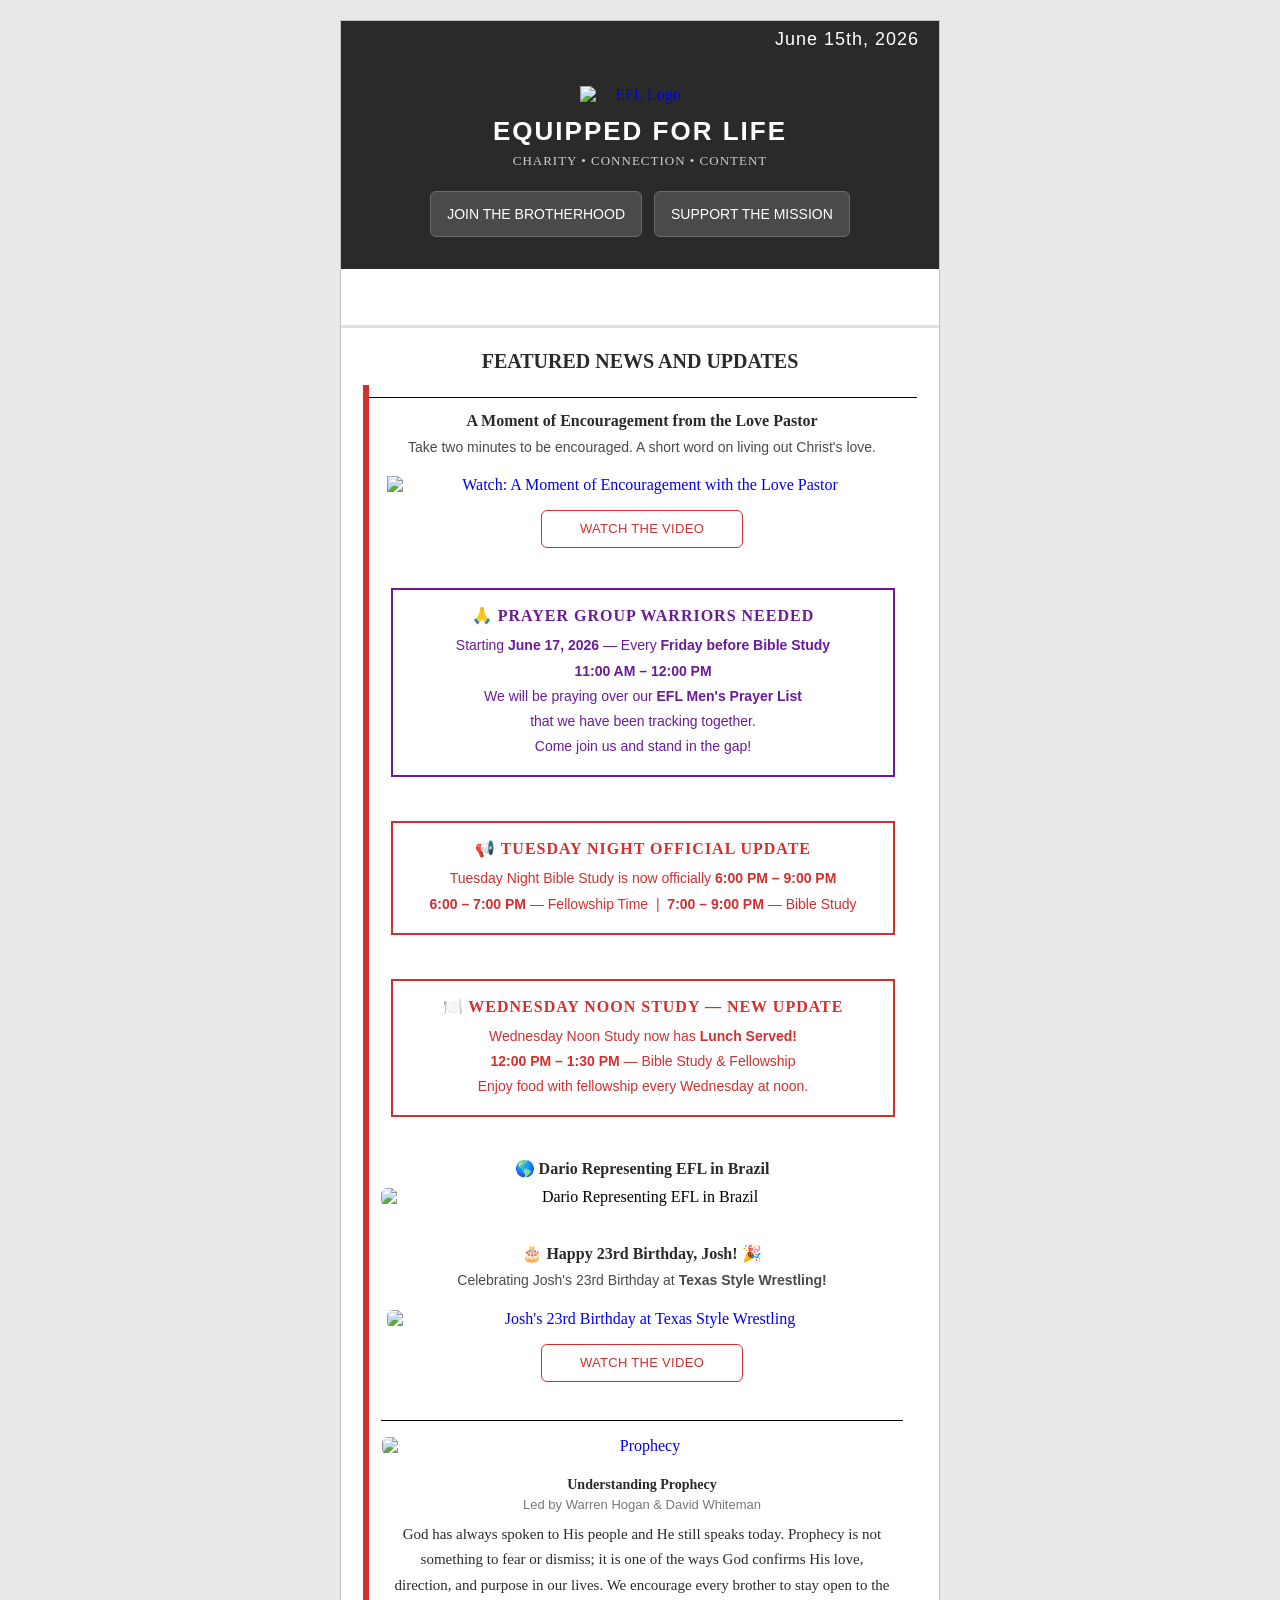
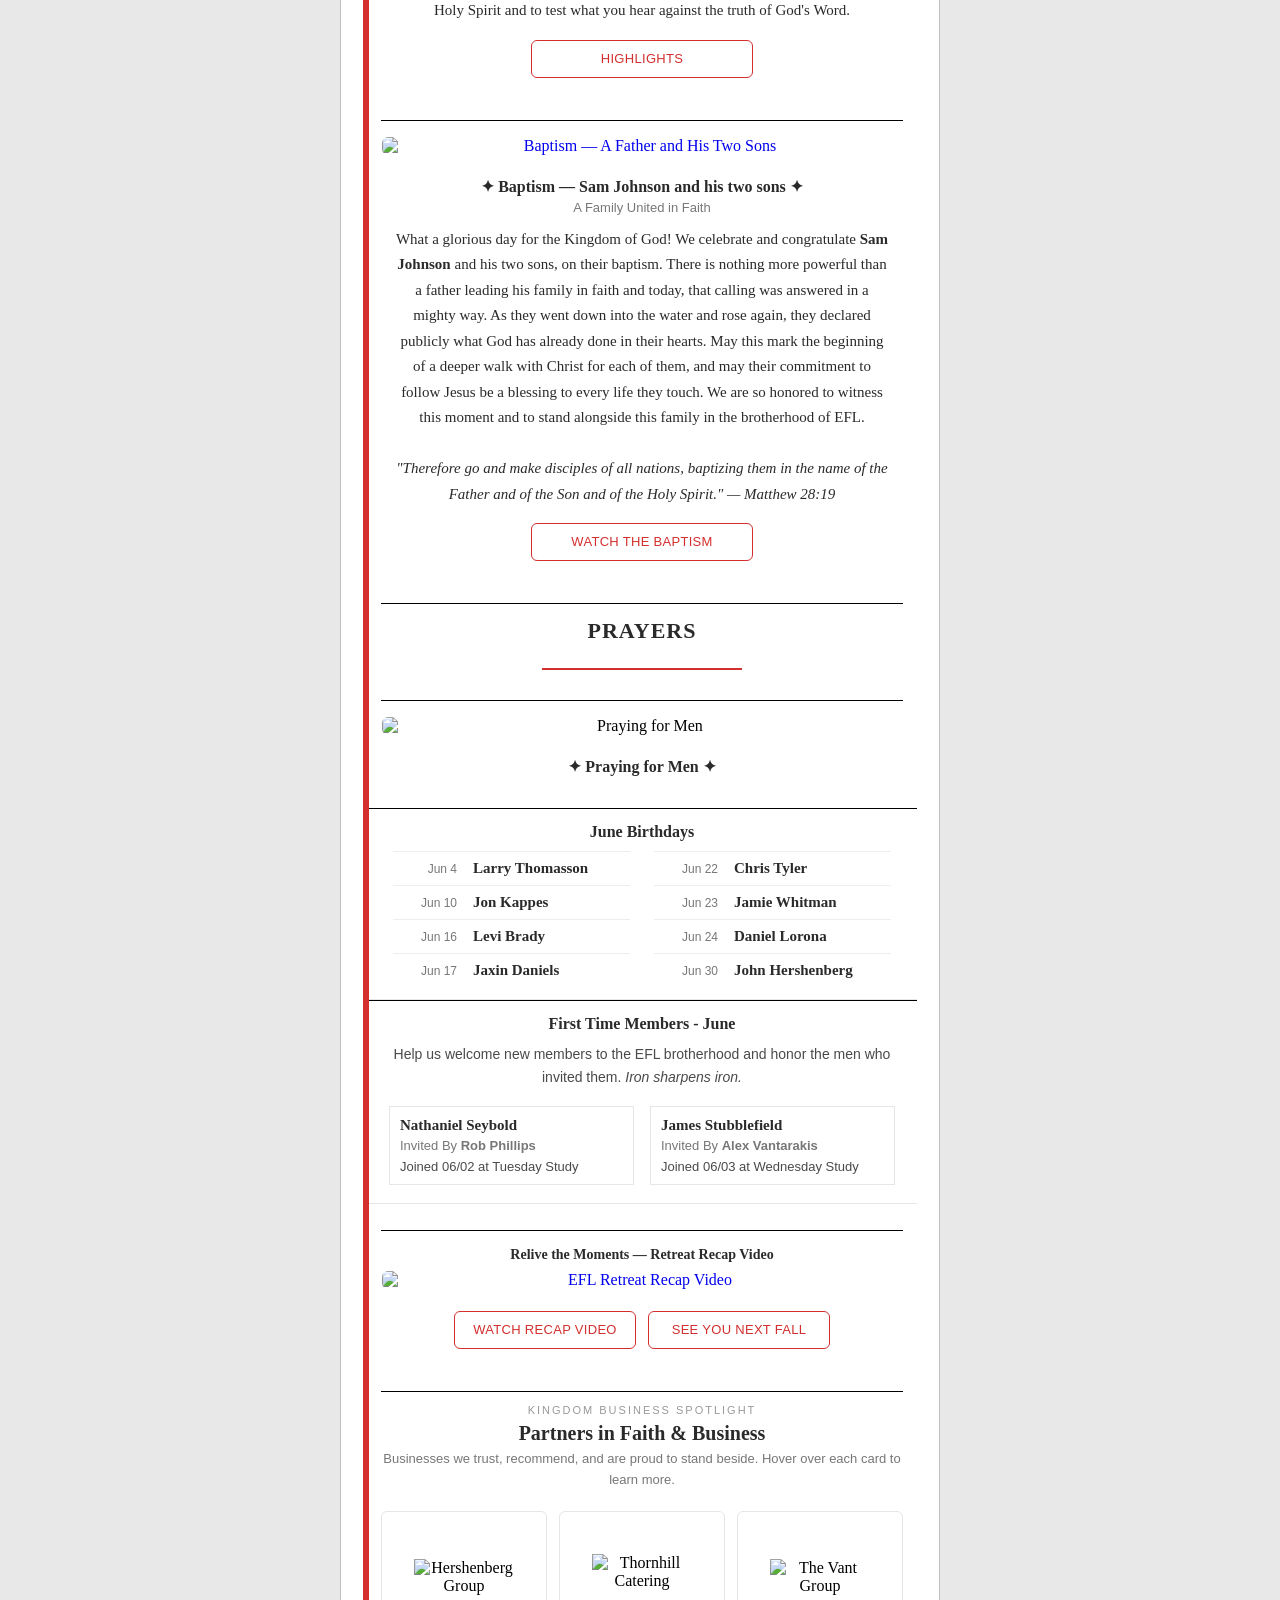
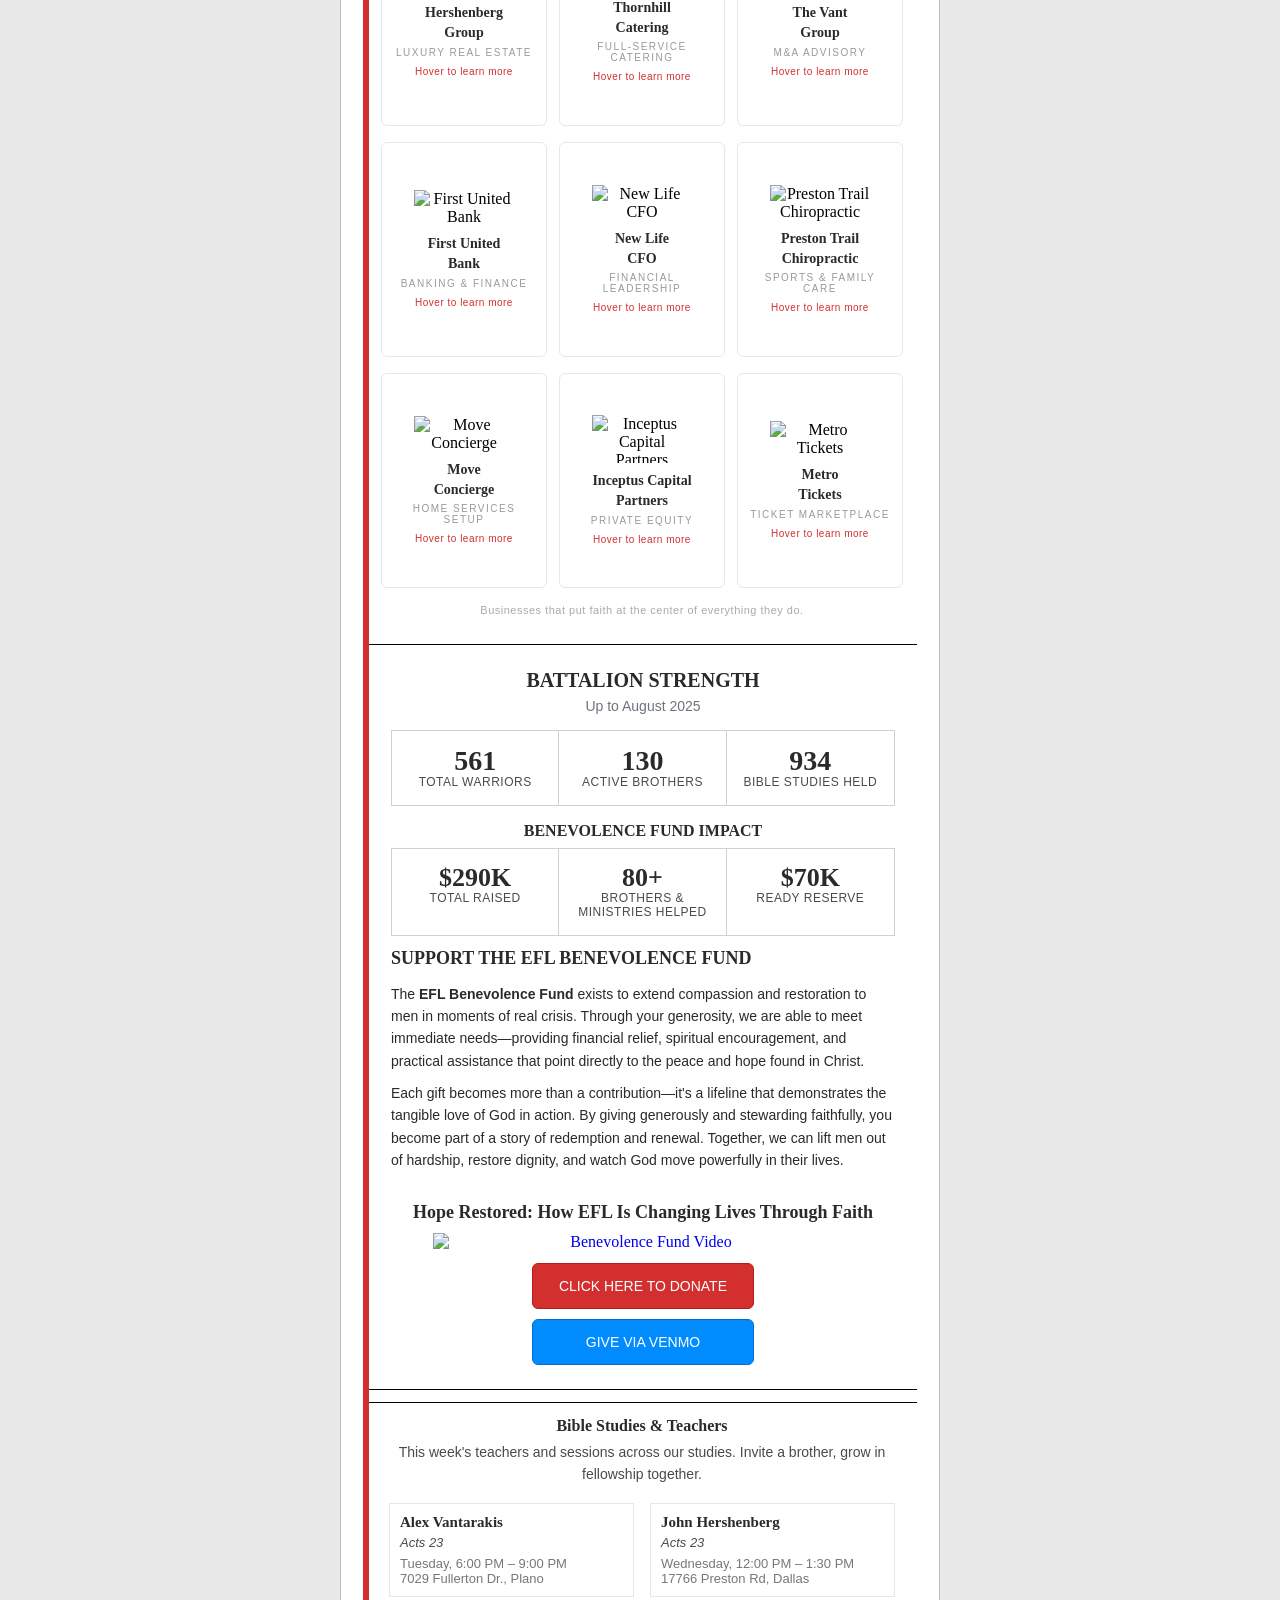
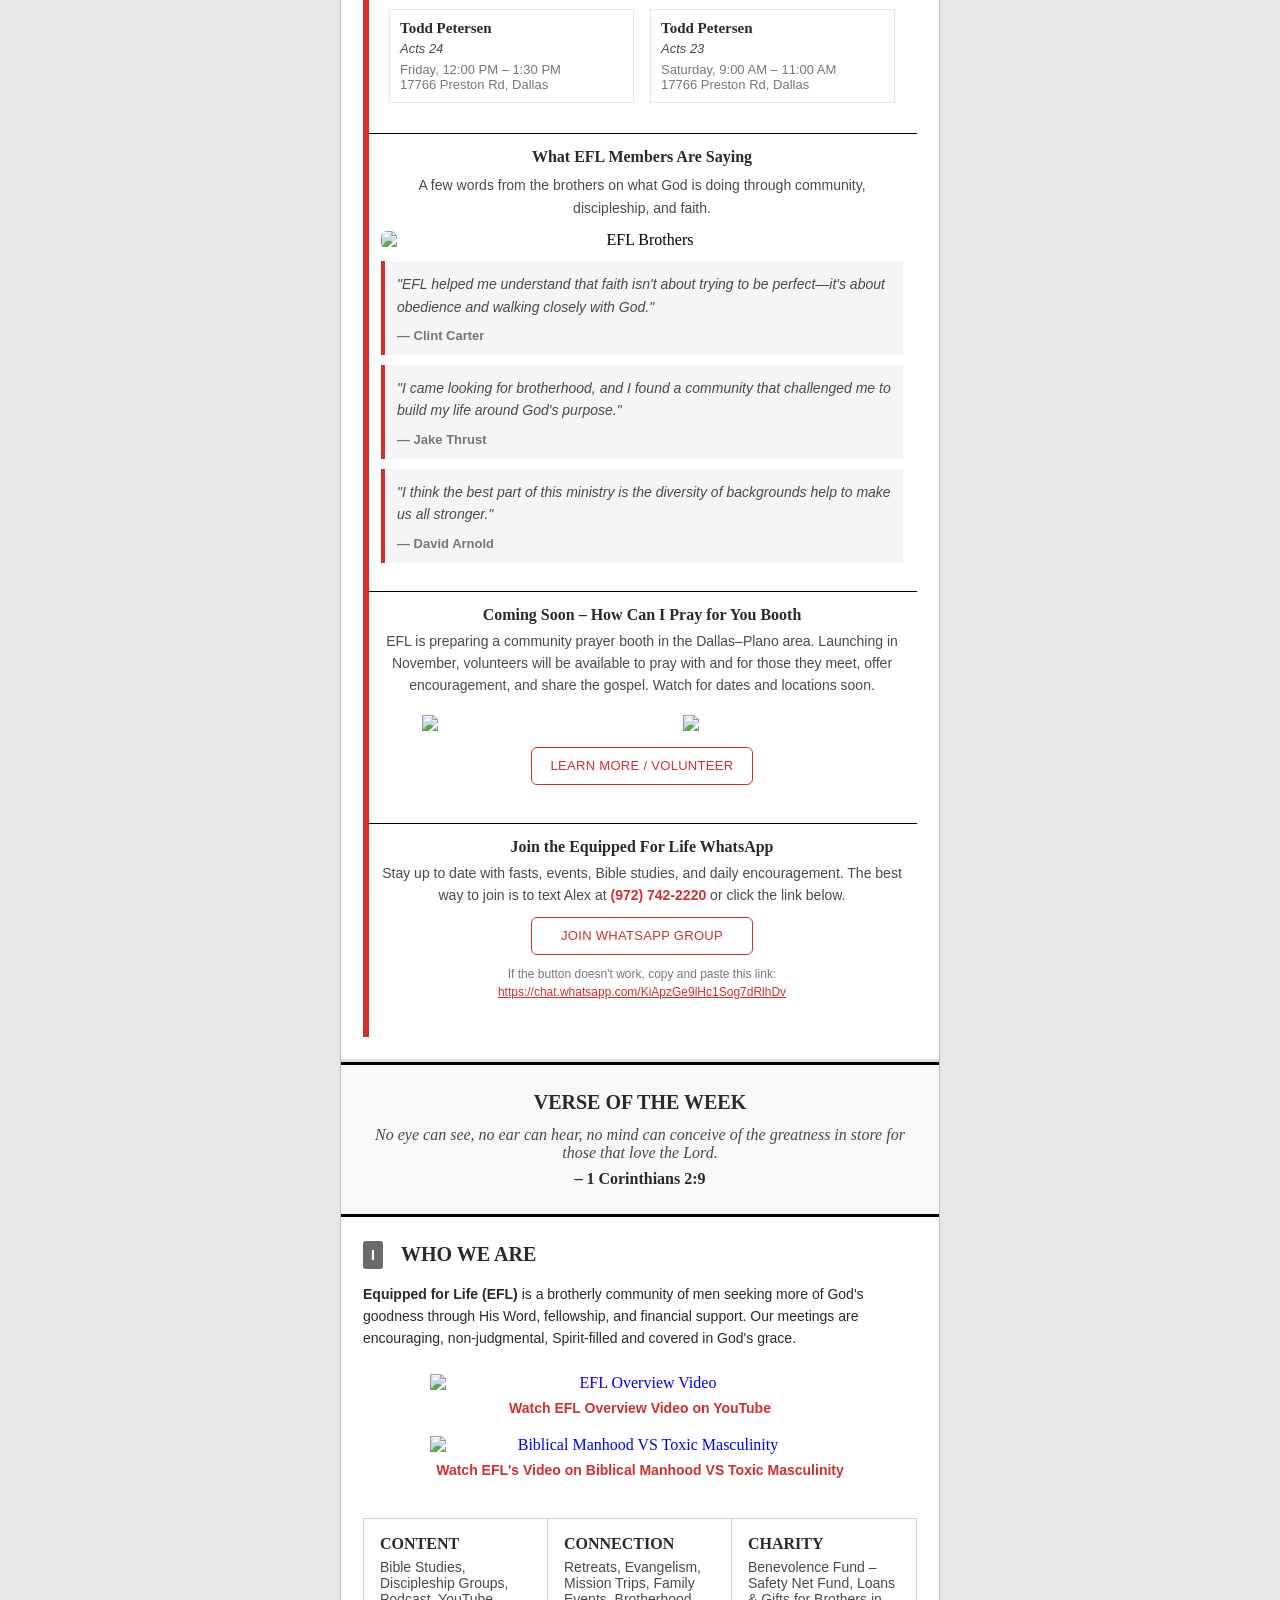
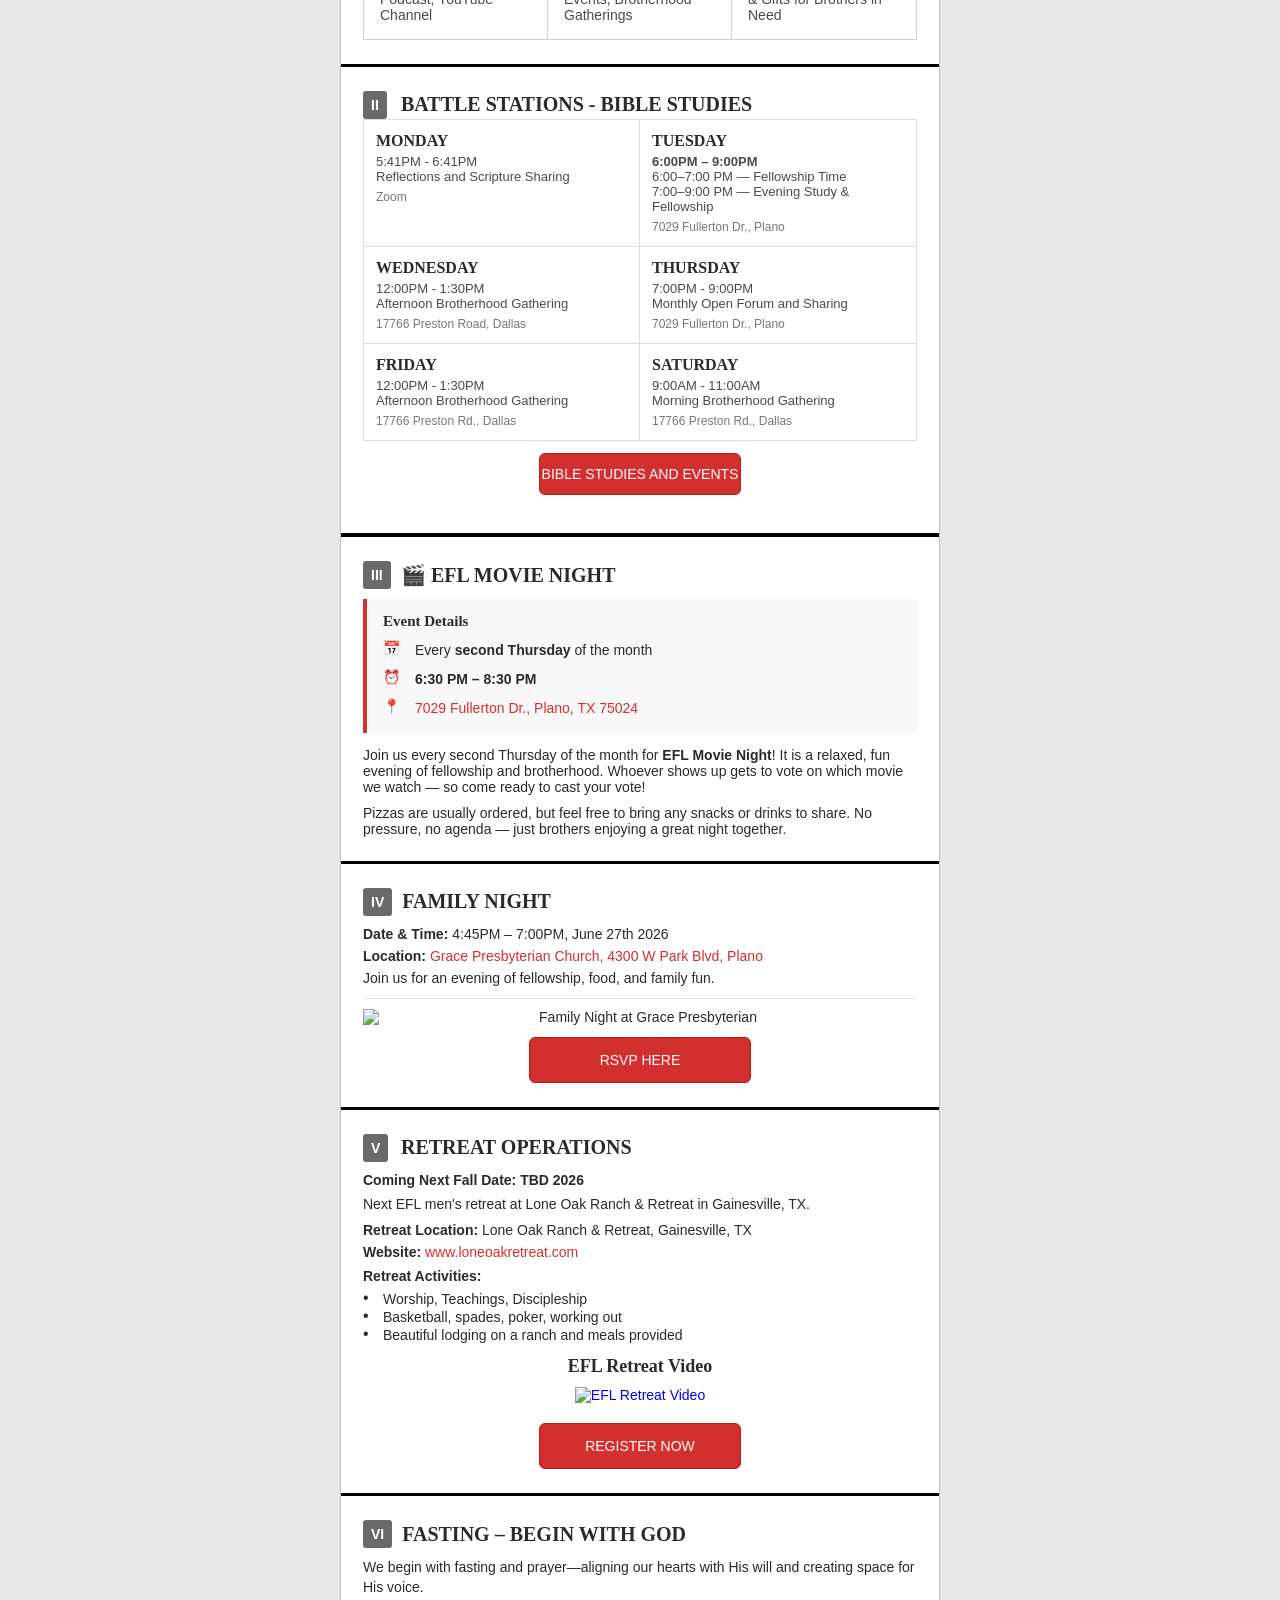
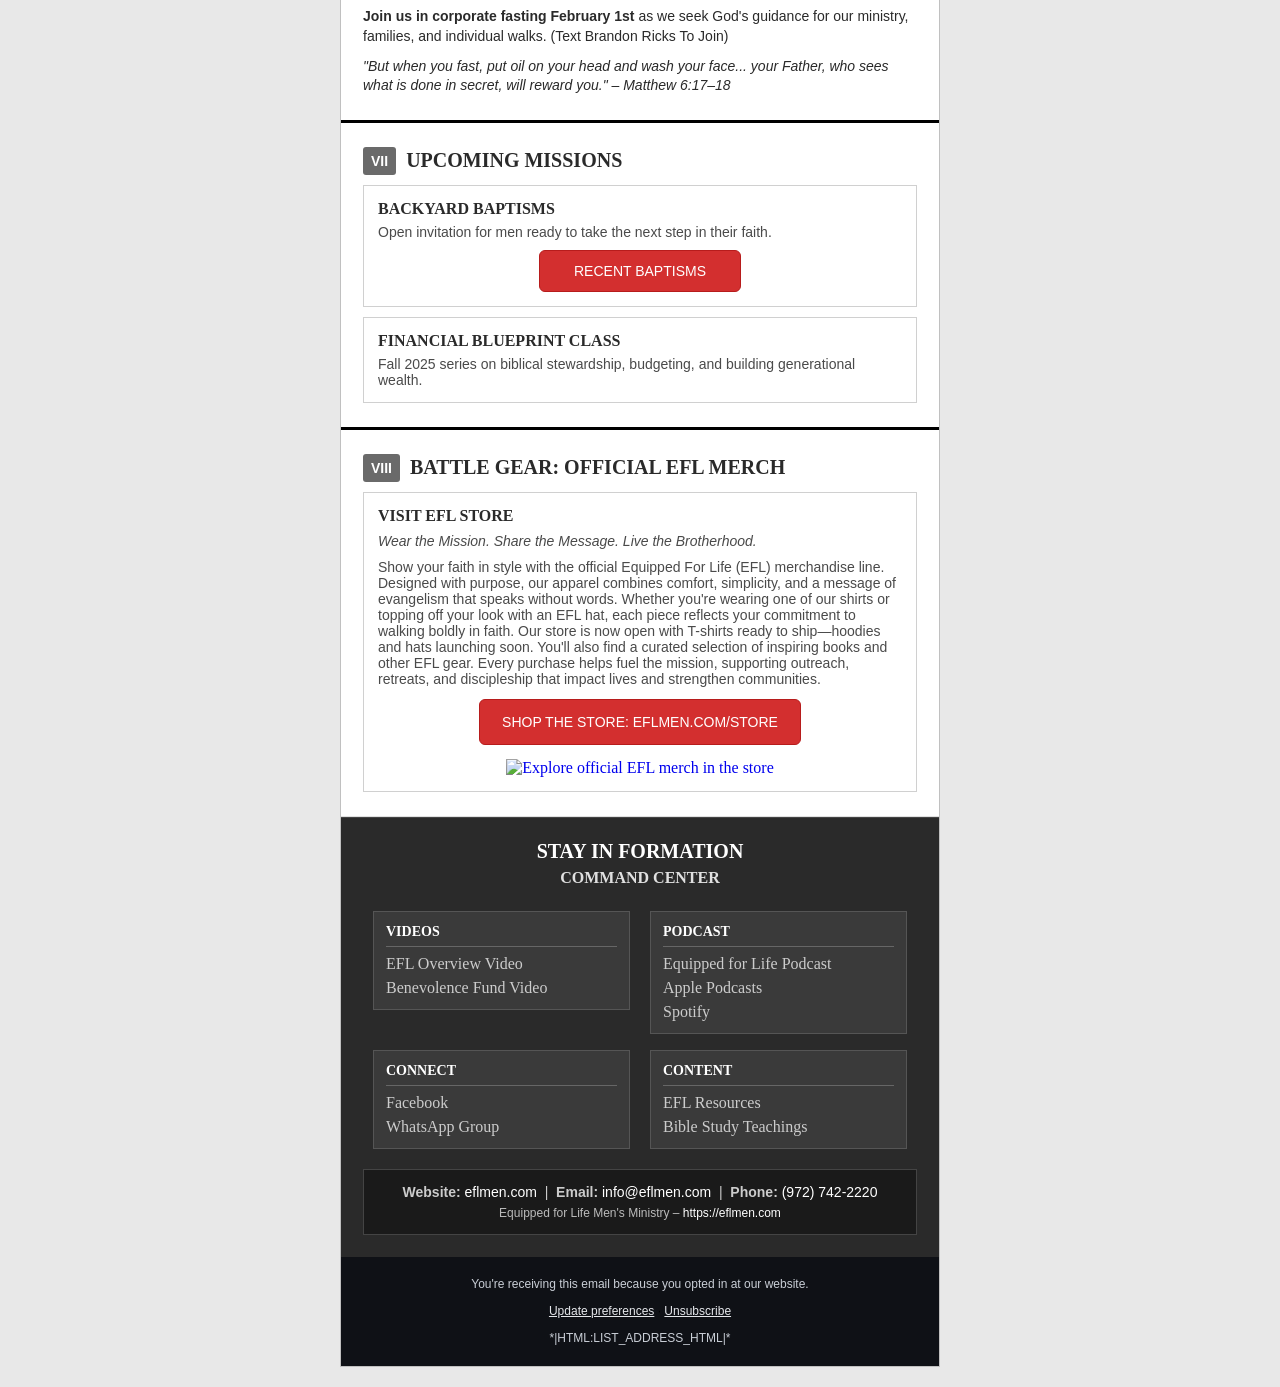
==== commit 626593a8: "Introduce 'Praying for Men' section in newsletter Added a new prayer section with title and image." ====
--- a/EFLNewsletter6-15-26.html
+++ b/EFLNewsletter6-15-26.html
@@ -3,7 +3,11 @@
 <html lang="en" xmlns="http://www.w3.org/1999/xhtml">
 <head>
   <meta charset="utf-8">
-  <title>EFL Newsletter</title>
+  <meta property="og:title" content="EFL Newsletter — June 15, 2026" />
+  <meta property="og:description" content="This week's EFL Newsletter — events, updates & encouragement!" />
+  <meta property="og:url" content="https://eflnewsletter.github.io/EFLNews/EFLNewsletter6-15-26.html" />
+  <meta property="og:image" content="https://mcusercontent.com/4c57091bf25d401d85fe2b8ef/images/a0fa1108-a5bf-4974-e6a7-602049540e9c.jpg" />
+  <title>EFL Newsletter — June 15, 2026</title>
   <meta name="viewport" content="width=device-width,initial-scale=1">
   <meta name="x-apple-disable-message-reformatting">
   <meta http-equiv="x-ua-compatible" content="ie=edge">
@@ -340,51 +344,66 @@
     </td>
   </tr>
 </table>
-
-<!-- FEATURED: Family Night Message -->
+<!-- PRAYER TITLE -->
 <table role="presentation" width="100%" cellpadding="0" cellspacing="0" border="0" style="border-collapse:collapse;margin:12px 0;background:#ffffff;">
   <tr>
-    <td style="padding:14px 14px 16px 12px;background:#ffffff;">
+    <td style="padding:14px 14px 4px 12px;background:#ffffff;">
+
+      <!-- Top Divider -->
       <table role="presentation" width="100%" cellpadding="0" cellspacing="0" border="0" style="max-width:560px;margin:0 auto;border-collapse:collapse;">
         <tr><td style="border-top:1px solid #000000;height:0;line-height:0;font-size:0;">&nbsp;</td></tr>
       </table>
+
+      <!-- Spacer -->
+      <table role="presentation" width="100%" cellpadding="0" cellspacing="0" border="0">
+        <tr><td height="14" style="font-size:0;line-height:0;">&nbsp;</td></tr>
+      </table>
+
+      <!-- Title -->
+      <div style="font-family:Georgia,serif;font-size:22px;color:#2a2a2a;font-weight:bold;text-align:center;letter-spacing:1px;margin:0 0 4px 0;">
+        PRAYERS
+      </div>
+
+      <!-- Subtitle rule -->
+      <div style="text-align:center;margin:6px auto 0 auto;max-width:200px;border-bottom:2px solid #d32f2f;">&nbsp;</div>
+
+    </td>
+  </tr>
+</table>
+<!-- PRAYER SECTION: Praying for Men -->
+<table role="presentation" width="100%" cellpadding="0" cellspacing="0" border="0" style="border-collapse:collapse;margin:12px 0;background:#ffffff;">
+  <tr>
+    <td style="padding:14px 14px 16px 12px;background:#ffffff;">
+
+      <!-- Top Divider -->
+      <table role="presentation" width="100%" cellpadding="0" cellspacing="0" border="0" style="max-width:560px;margin:0 auto;border-collapse:collapse;">
+        <tr><td style="border-top:1px solid #000000;height:0;line-height:0;font-size:0;">&nbsp;</td></tr>
+      </table>
+
+      <!-- Spacer -->
       <table role="presentation" width="100%" cellpadding="0" cellspacing="0" border="0">
         <tr><td height="16" style="font-size:0;line-height:0;">&nbsp;</td></tr>
       </table>
+
+      <!-- Photo -->
       <table role="presentation" width="100%" cellpadding="0" cellspacing="0" border="0" style="max-width:520px;margin:0 auto 12px auto;border-collapse:collapse;">
         <tr>
           <td align="center">
-            <a href="https://youtu.be/HZj_TWVvESs" target="_blank" style="text-decoration:none;border:0;display:block;">
-              <img src="https://mcusercontent.com/4c57091bf25d401d85fe2b8ef/images/3d89ffd6-0643-a4c6-63d3-19c96cd10cd5.jpg" alt="Family Night" width="520" style="display:block;width:100%;max-width:520px;height:auto;border:0;border-radius:6px;">
-            </a>
-          </td>
-        </tr>
-      </table>
+            <img src="https://mcusercontent.com/4c57091bf25d401d85fe2b8ef/images/1850ff6a-5538-8a11-1455-be7b65f1d0e7.jpg" alt="Praying for Men" width="520" style="display:block;width:100%;max-width:520px;height:auto;border:0;border-radius:6px;">
+          </td>
+        </tr>
+      </table>
+
+      <!-- Spacer -->
       <table role="presentation" width="100%" cellpadding="0" cellspacing="0" border="0">
         <tr><td height="10" style="font-size:0;line-height:0;">&nbsp;</td></tr>
       </table>
-      <div style="font-family:Georgia,serif;font-size:14px;color:#2a2a2a;font-weight:bold;text-align:center;margin:0 0 10px 0;">Family Night - May 30th, 2026</div>
-      <table role="presentation" width="100%" cellpadding="0" cellspacing="0" border="0" style="max-width:520px;margin:0 auto;border-collapse:collapse;">
-        <tr>
-          <td style="font-family:Georgia,serif;font-size:15px;color:#2a2a2a;line-height:1.7;text-align:center;padding:0 12px 16px 12px;">
-            John's message that <em>we are all treasures</em> deeply resonated with one of our attendees. She shared that she had been exposed to teaching that portrayed God as an angry God &mdash; and that John's message of God's love, and the reminder that He sees each of us as treasures, reignited her love for Jesus. We are so grateful for the lives being touched at Family Night.
-          </td>
-        </tr>
-      </table>
-      <table role="presentation" cellpadding="0" cellspacing="0" border="0" align="center" style="margin:0 auto;">
-        <tr>
-          <td align="center" style="padding:0 6px;">
-            <!--[if mso]>
-            <v:roundrect xmlns:v="urn:schemas-microsoft-com:vml" href="https://youtu.be/HZj_TWVvESs" style="height:36px;v-text-anchor:middle;width:220px;" arcsize="10%" strokecolor="#d32f2f" fillcolor="#ffffff">
-              <w:anchorlock/><center style="color:#d32f2f;font-family:Arial,Helvetica,sans-serif;font-size:13px;letter-spacing:.3px;">WATCH FAMILY NIGHT MESSAGE</center>
-            </v:roundrect>
-            <![endif]-->
-            <!--[if !mso]><!-- -->
-            <a href="https://youtu.be/HZj_TWVvESs" target="_blank" style="background:#ffffff;border:1px solid #d32f2f;border-radius:6px;color:#d32f2f;display:inline-block;font-family:Arial,Helvetica,sans-serif;font-size:13px;line-height:36px;text-align:center;text-decoration:none;width:220px;-webkit-text-size-adjust:none;mso-hide:all;letter-spacing:.3px;">WATCH FAMILY NIGHT MESSAGE</a>
-            <!--<![endif]-->
-          </td>
-        </tr>
-      </table>
+
+      <!-- Section Label -->
+      <div style="font-family:Georgia,serif;font-size:16px;color:#2a2a2a;font-weight:bold;text-align:center;margin:0 0 4px 0;">
+        ✦ Praying for Men ✦
+      </div>
+
     </td>
   </tr>
 </table>
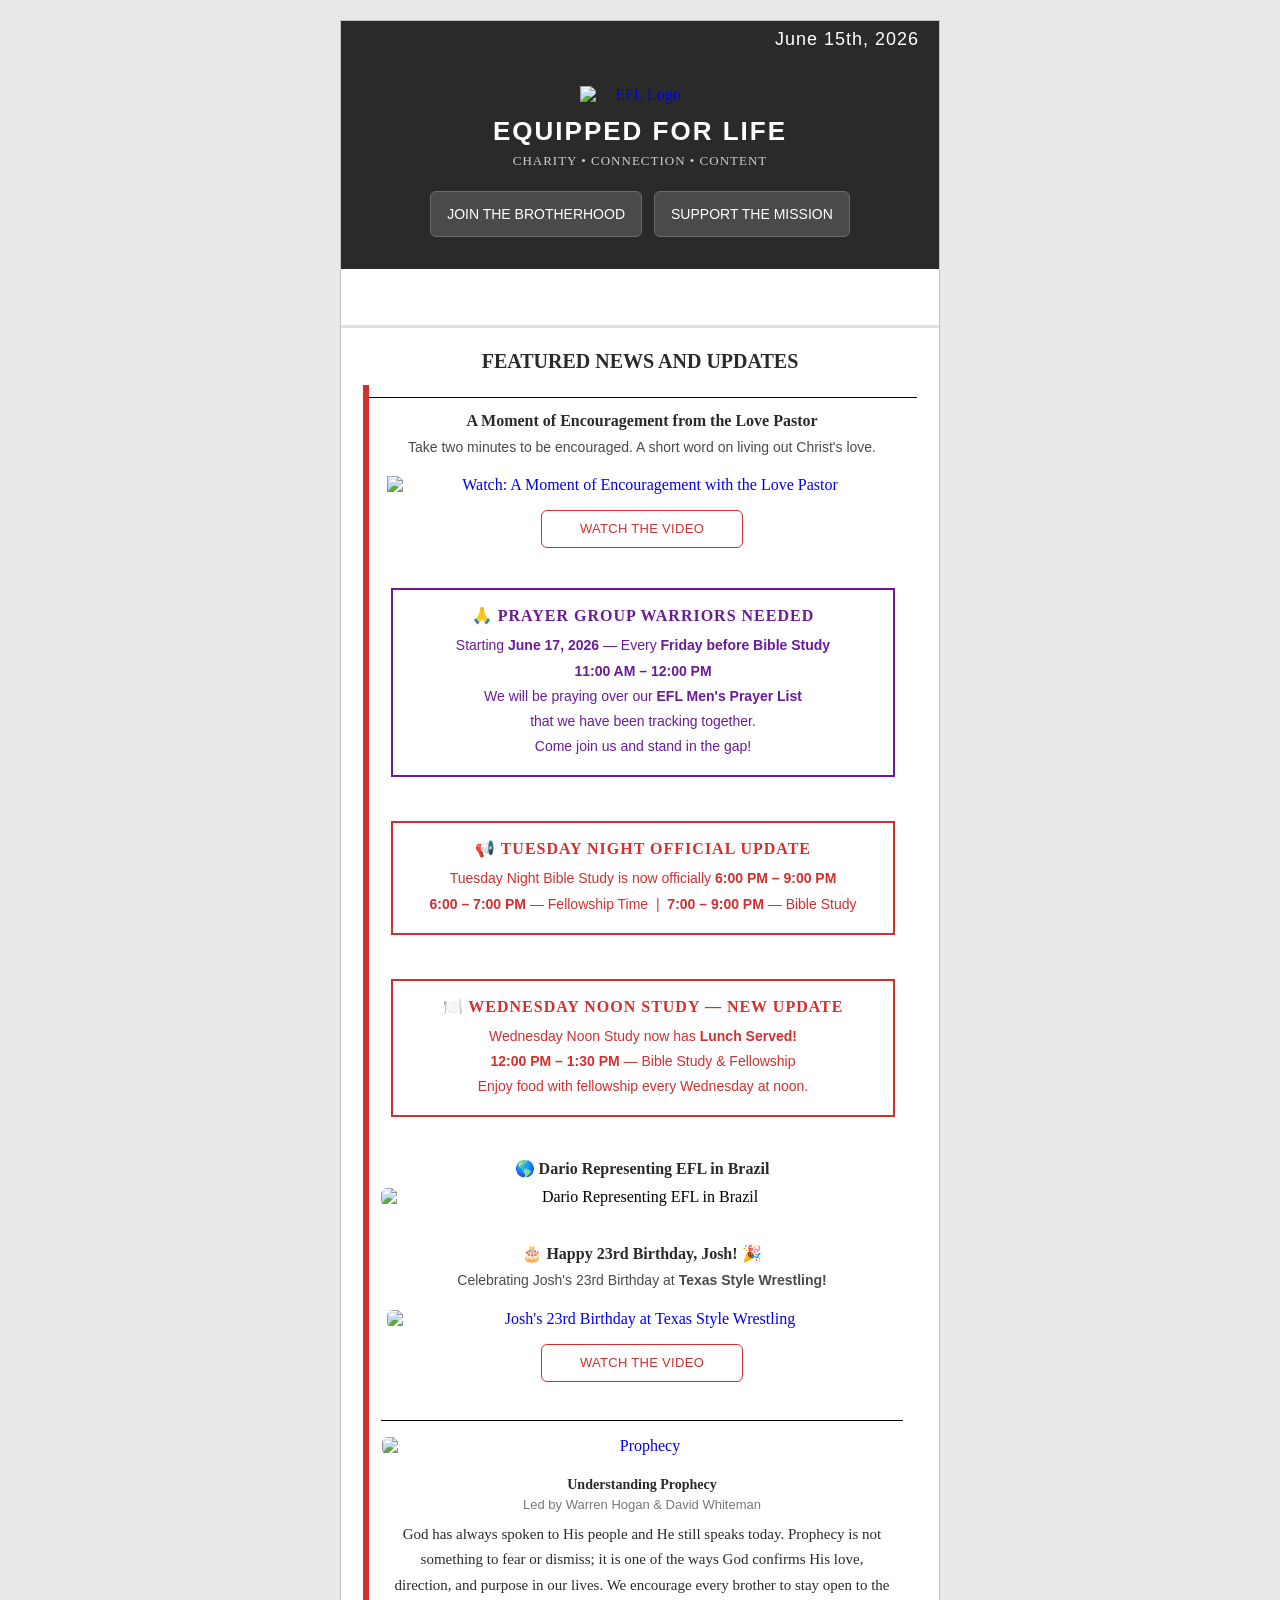
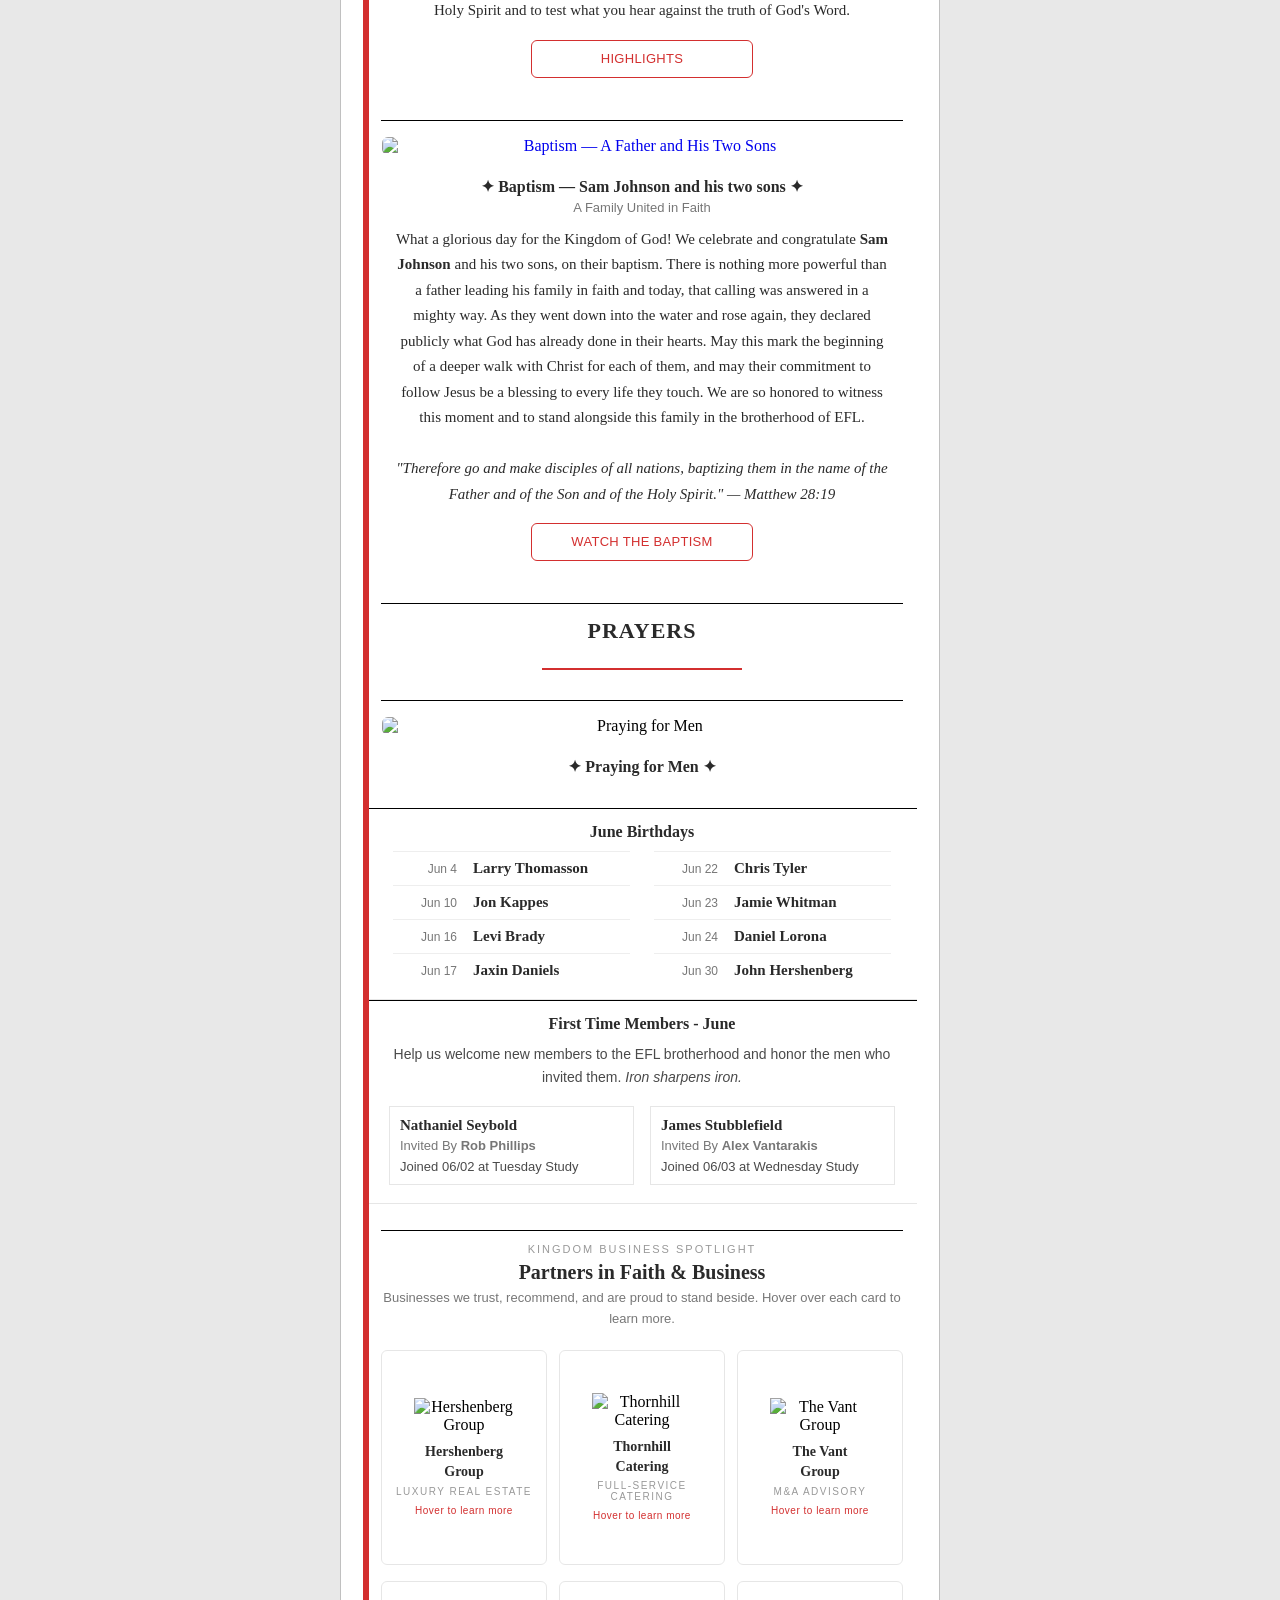
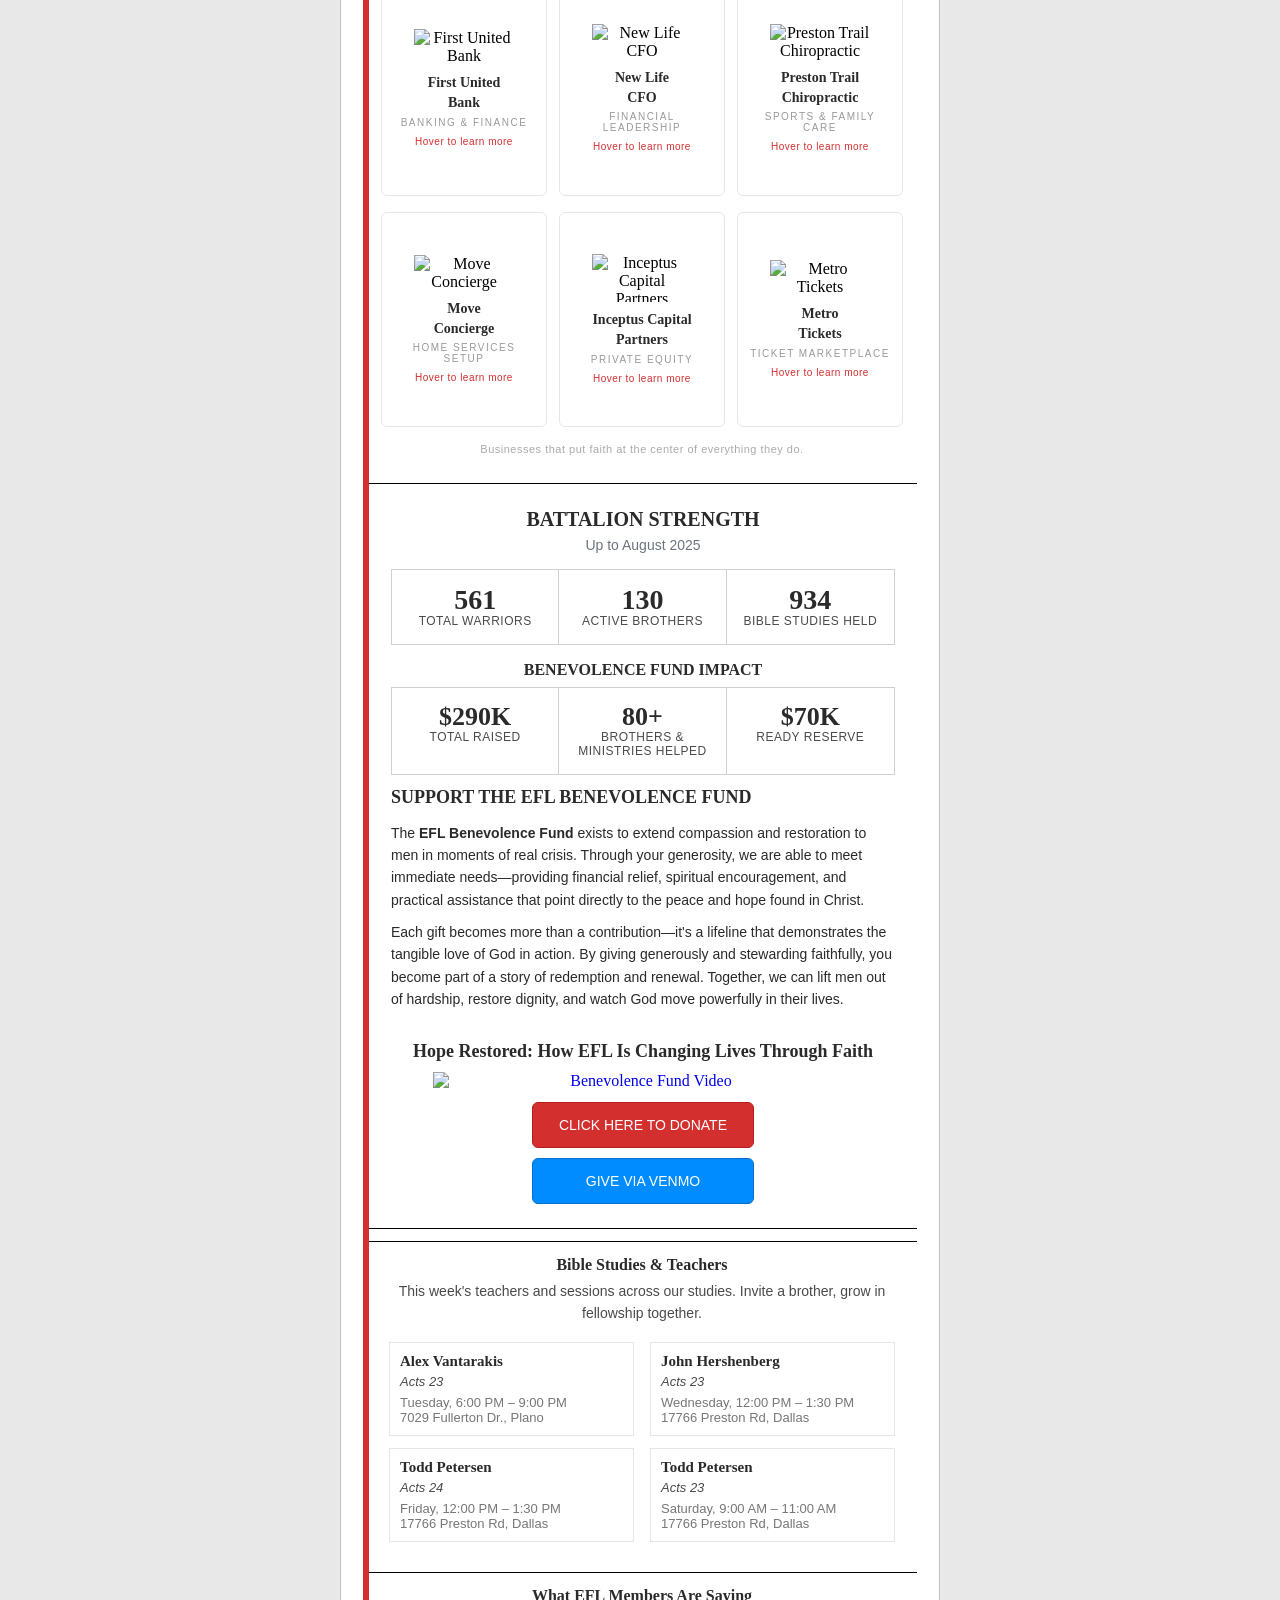
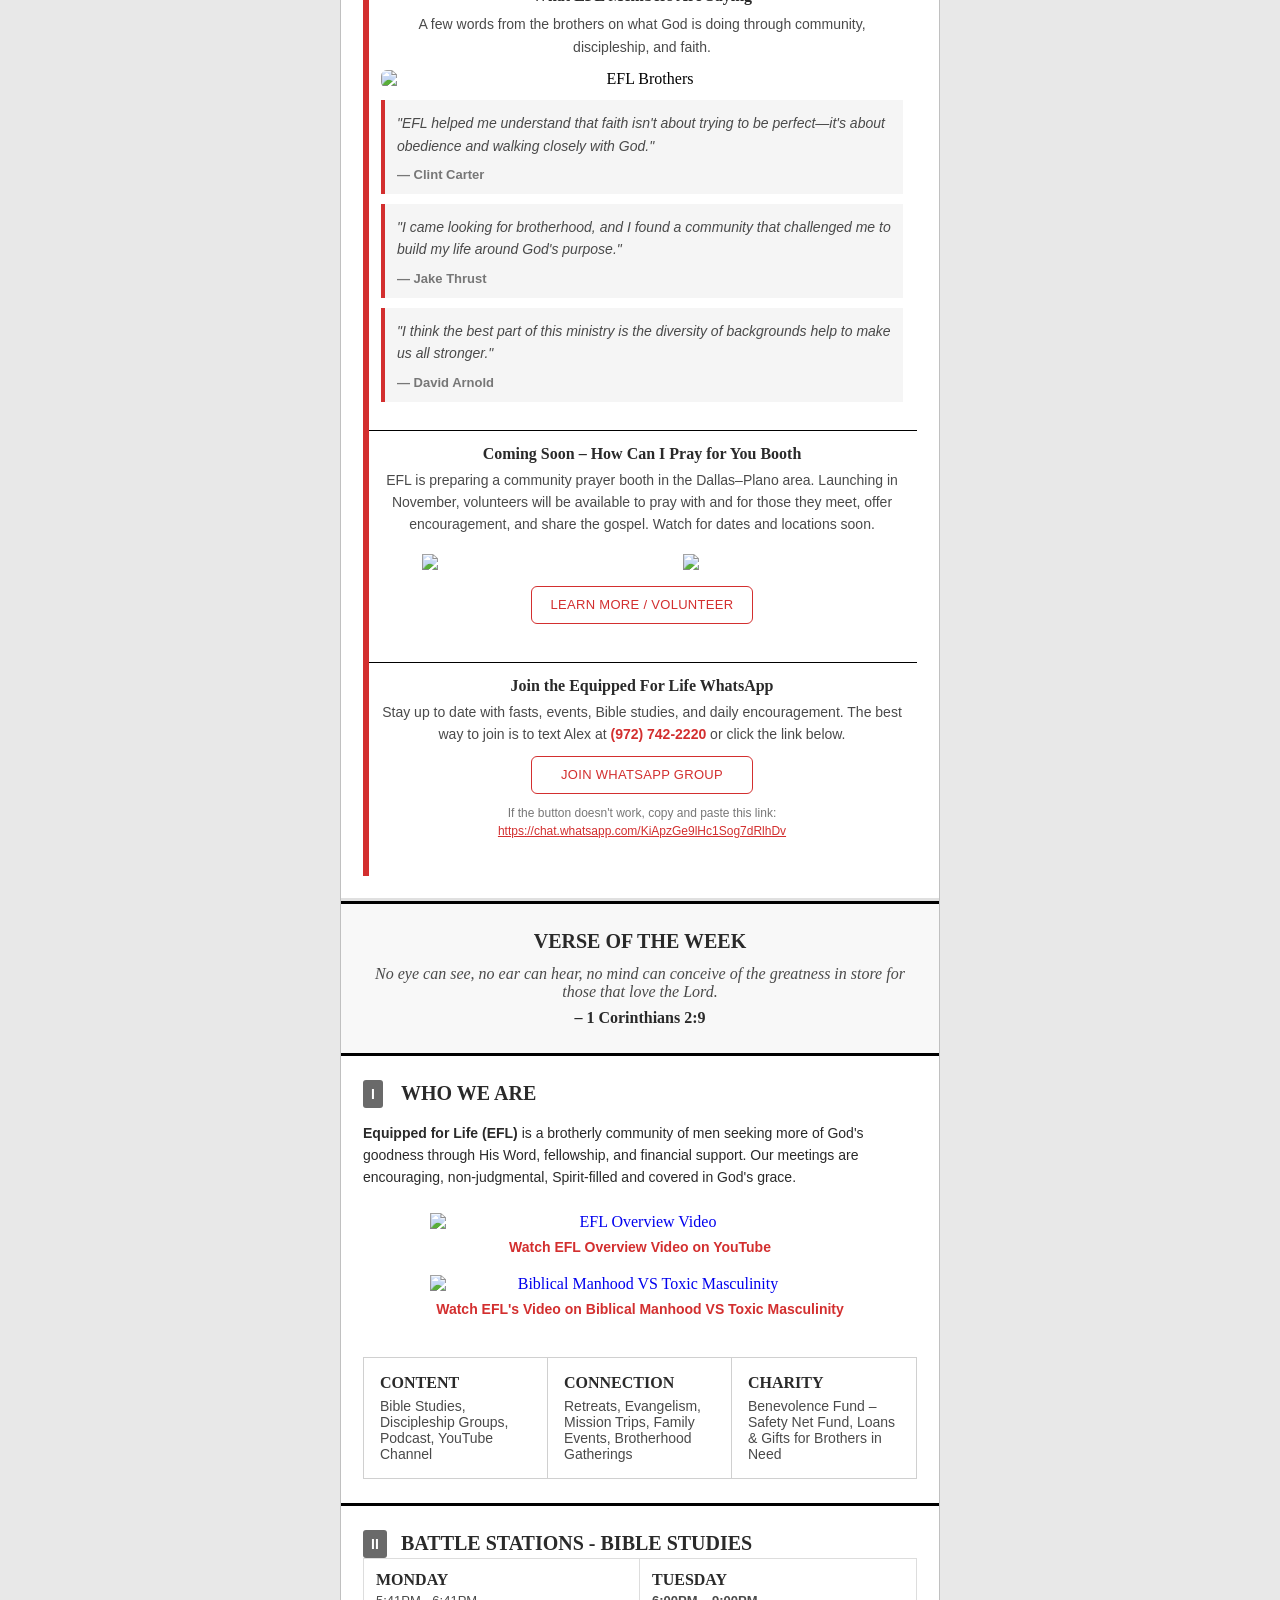
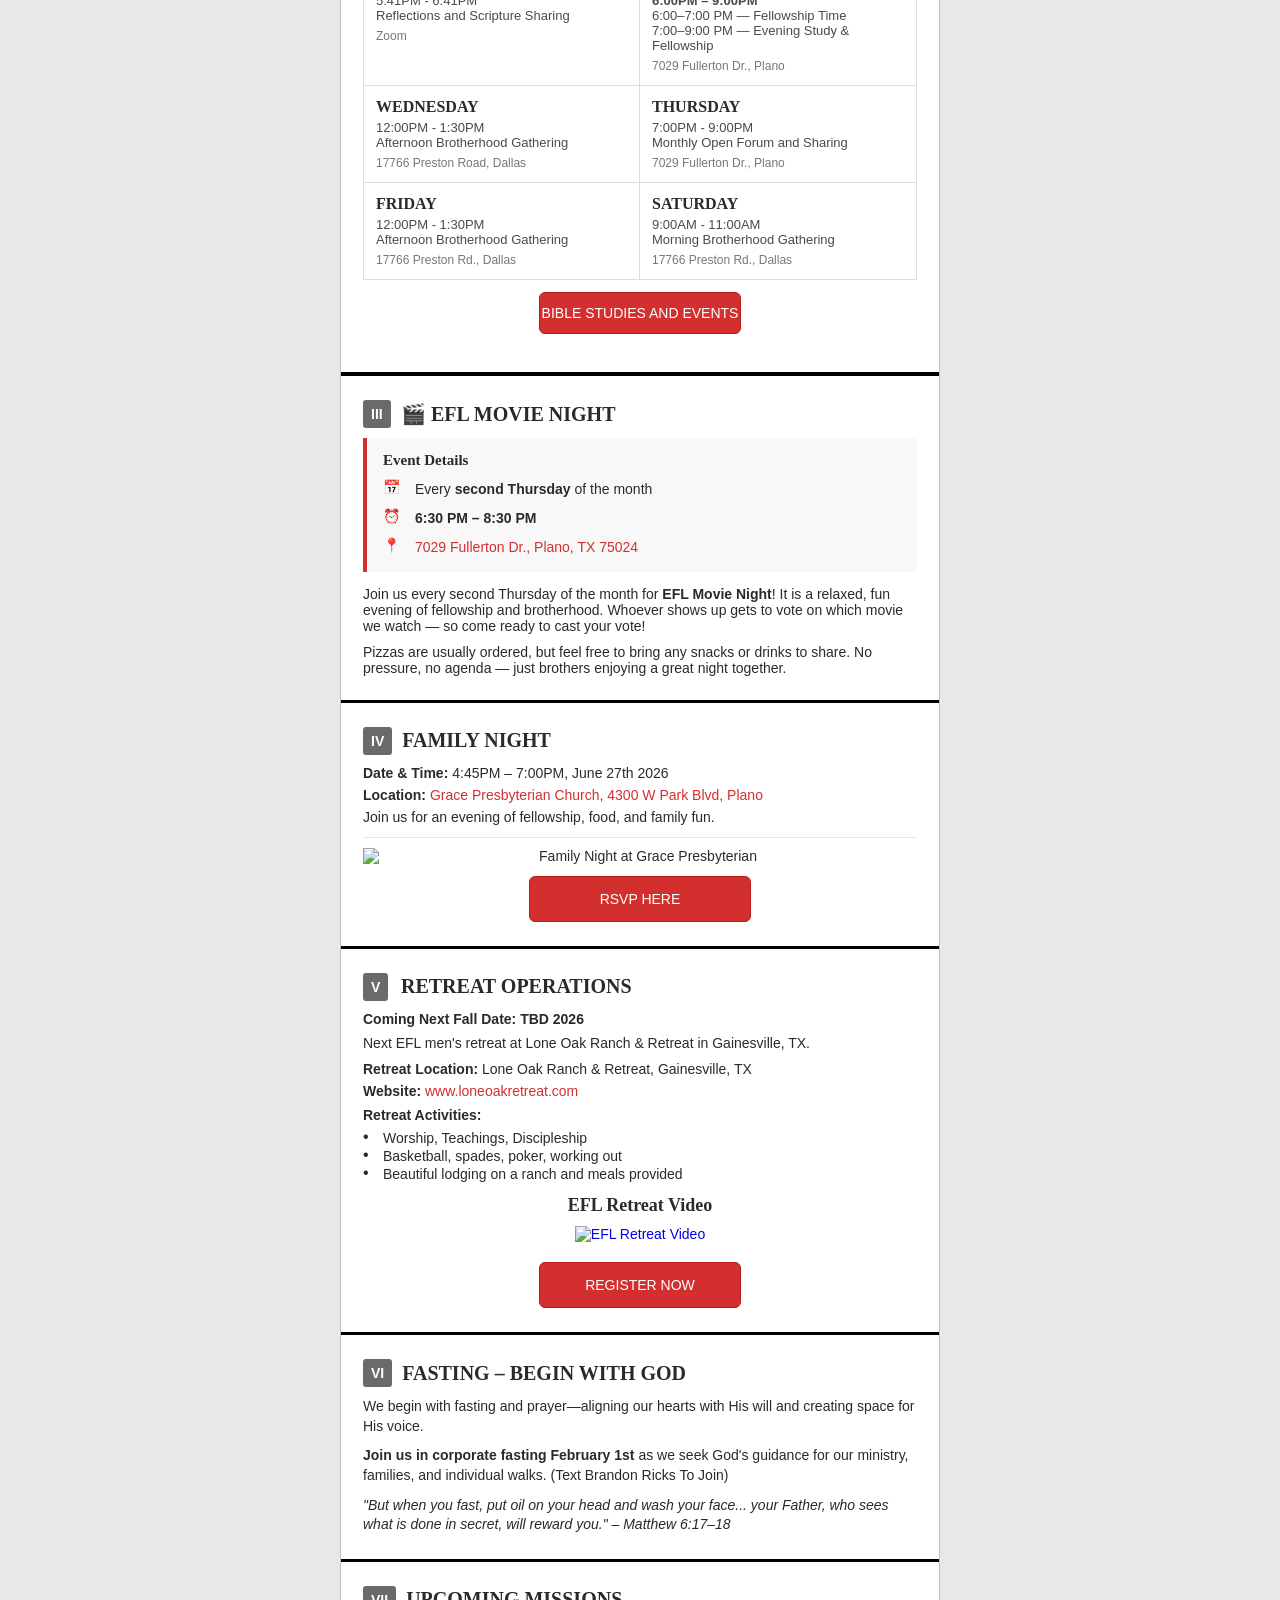
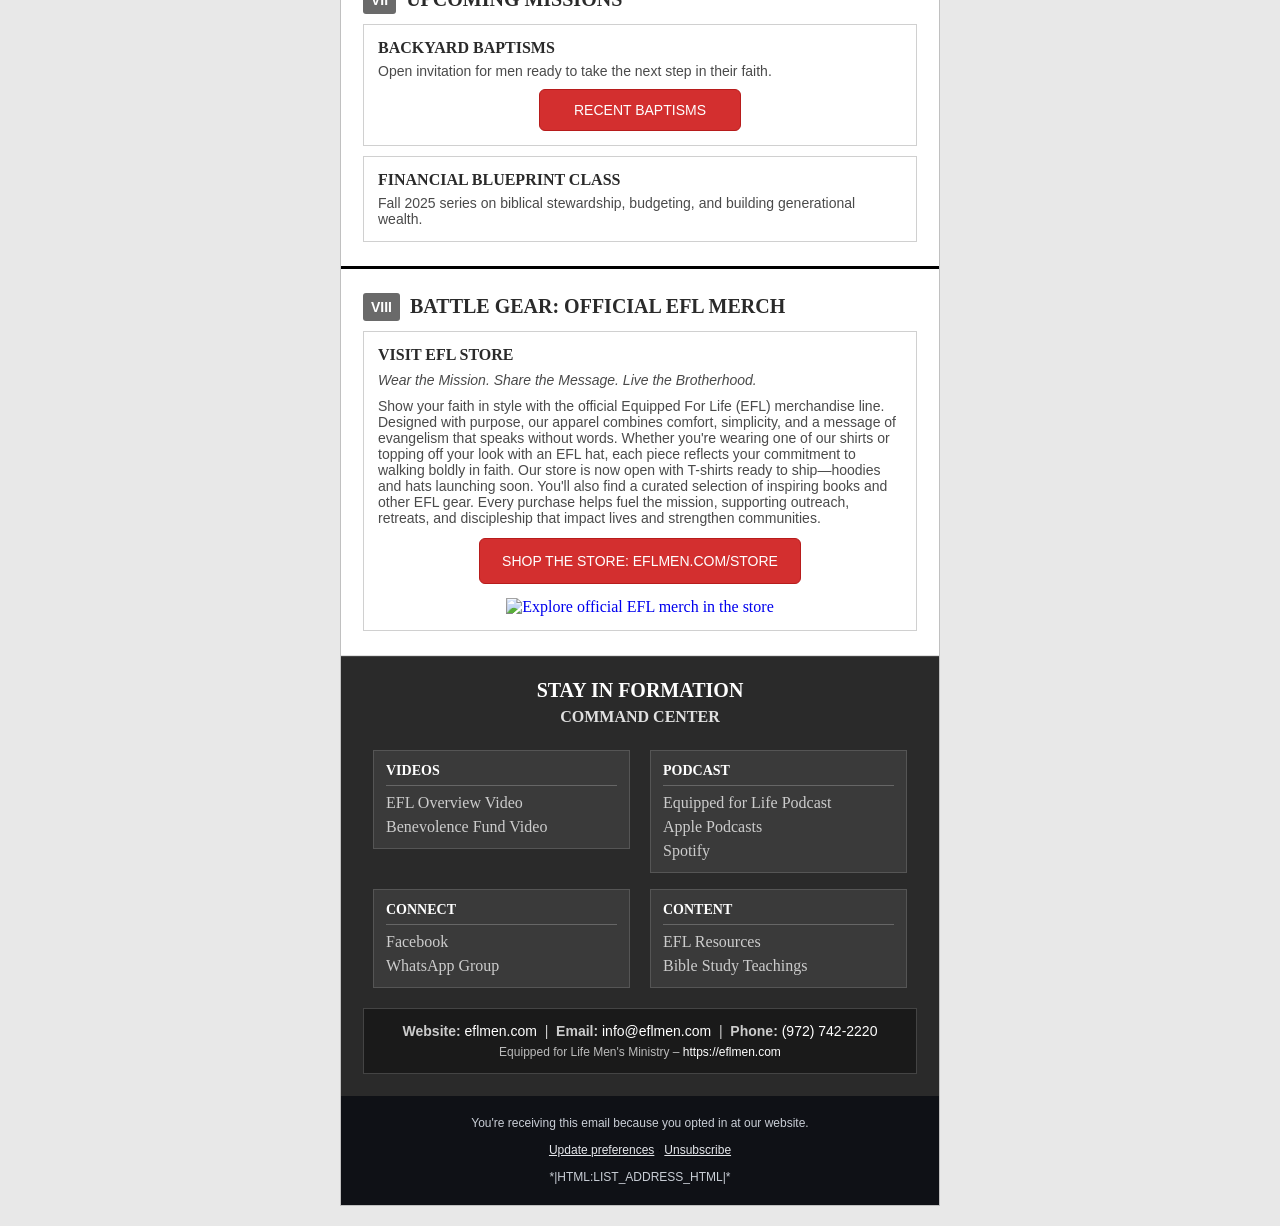
==== commit 043b380b: "Remove EFL Retreat Recap section Removed EFL Retreat Recap section from the newsletter." ====
--- a/EFLNewsletter6-15-26.html
+++ b/EFLNewsletter6-15-26.html
@@ -495,56 +495,7 @@
   </tr>
 </table>
 
-<!-- EFL RETREAT RECAP -->
-<table role="presentation" width="100%" cellpadding="0" cellspacing="0" border="0" style="border-collapse:collapse;margin:12px 0;background:#ffffff;">
-  <tr>
-    <td style="padding:14px 14px 16px 12px;background:#ffffff;">
-      <table role="presentation" width="100%" cellpadding="0" cellspacing="0" border="0" style="max-width:560px;margin:0 auto;border-collapse:collapse;">
-        <tr><td style="border-top:1px solid #000000;height:0;line-height:0;font-size:0;">&nbsp;</td></tr>
-      </table>
-      <table role="presentation" width="100%" cellpadding="0" cellspacing="0" border="0">
-        <tr><td height="16" style="font-size:0;line-height:0;">&nbsp;</td></tr>
-      </table>
-      <div style="font-family:Georgia,serif;font-size:14px;color:#2a2a2a;font-weight:bold;text-align:center;margin:0 0 8px 0;">Relive the Moments — Retreat Recap Video</div>
-      <table role="presentation" width="100%" cellpadding="0" cellspacing="0" border="0" style="max-width:520px;margin:0 auto 12px auto;border-collapse:collapse;">
-        <tr>
-          <td align="center">
-            <a href="https://youtu.be/kV1i8v5Nz0M" target="_blank" style="text-decoration:none;border:0;display:block;">
-              <img src="https://img.youtube.com/vi/kV1i8v5Nz0M/hqdefault.jpg" alt="EFL Retreat Recap Video" width="520" style="display:block;width:100%;max-width:520px;height:auto;border:0;border-radius:6px;">
-            </a>
-          </td>
-        </tr>
-      </table>
-      <table role="presentation" width="100%" cellpadding="0" cellspacing="0" border="0">
-        <tr><td height="10" style="font-size:0;line-height:0;">&nbsp;</td></tr>
-      </table>
-      <table role="presentation" cellpadding="0" cellspacing="0" border="0" align="center" style="margin:0 auto;">
-        <tr>
-          <td align="center" style="padding:0 6px;">
-            <!--[if mso]>
-            <v:roundrect xmlns:v="urn:schemas-microsoft-com:vml" href="https://youtu.be/kV1i8v5Nz0M" style="height:36px;v-text-anchor:middle;width:180px;" arcsize="10%" strokecolor="#d32f2f" fillcolor="#ffffff">
-              <w:anchorlock/><center style="color:#d32f2f;font-family:Arial,Helvetica,sans-serif;font-size:13px;letter-spacing:.3px;">WATCH RECAP VIDEO</center>
-            </v:roundrect>
-            <![endif]-->
-            <!--[if !mso]><!-- -->
-            <a href="https://youtu.be/kV1i8v5Nz0M" target="_blank" style="background:#ffffff;border:1px solid #d32f2f;border-radius:6px;color:#d32f2f;display:inline-block;font-family:Arial,Helvetica,sans-serif;font-size:13px;line-height:36px;text-align:center;text-decoration:none;width:180px;-webkit-text-size-adjust:none;mso-hide:all;letter-spacing:.3px;">WATCH RECAP VIDEO</a>
-            <!--<![endif]-->
-          </td>
-          <td align="center" style="padding:0 6px;">
-            <!--[if mso]>
-            <v:roundrect xmlns:v="urn:schemas-microsoft-com:vml" href="https://eflmen.com/product/retreat/" style="height:36px;v-text-anchor:middle;width:180px;" arcsize="10%" strokecolor="#d32f2f" fillcolor="#ffffff">
-              <w:anchorlock/><center style="color:#d32f2f;font-family:Arial,Helvetica,sans-serif;font-size:13px;letter-spacing:.3px;">SEE YOU NEXT FALL</center>
-            </v:roundrect>
-            <![endif]-->
-            <!--[if !mso]><!-- -->
-            <a href="https://eflmen.com/product/retreat/" target="_blank" style="background:#ffffff;border:1px solid #d32f2f;border-radius:6px;color:#d32f2f;display:inline-block;font-family:Arial,Helvetica,sans-serif;font-size:13px;line-height:36px;text-align:center;text-decoration:none;width:180px;-webkit-text-size-adjust:none;mso-hide:all;letter-spacing:.3px;">SEE YOU NEXT FALL</a>
-            <!--<![endif]-->
-          </td>
-        </tr>
-      </table>
-    </td>
-  </tr>
-</table>
+
 
 <!-- FEATURED: Kingdom Business Spotlight -->
 <style>
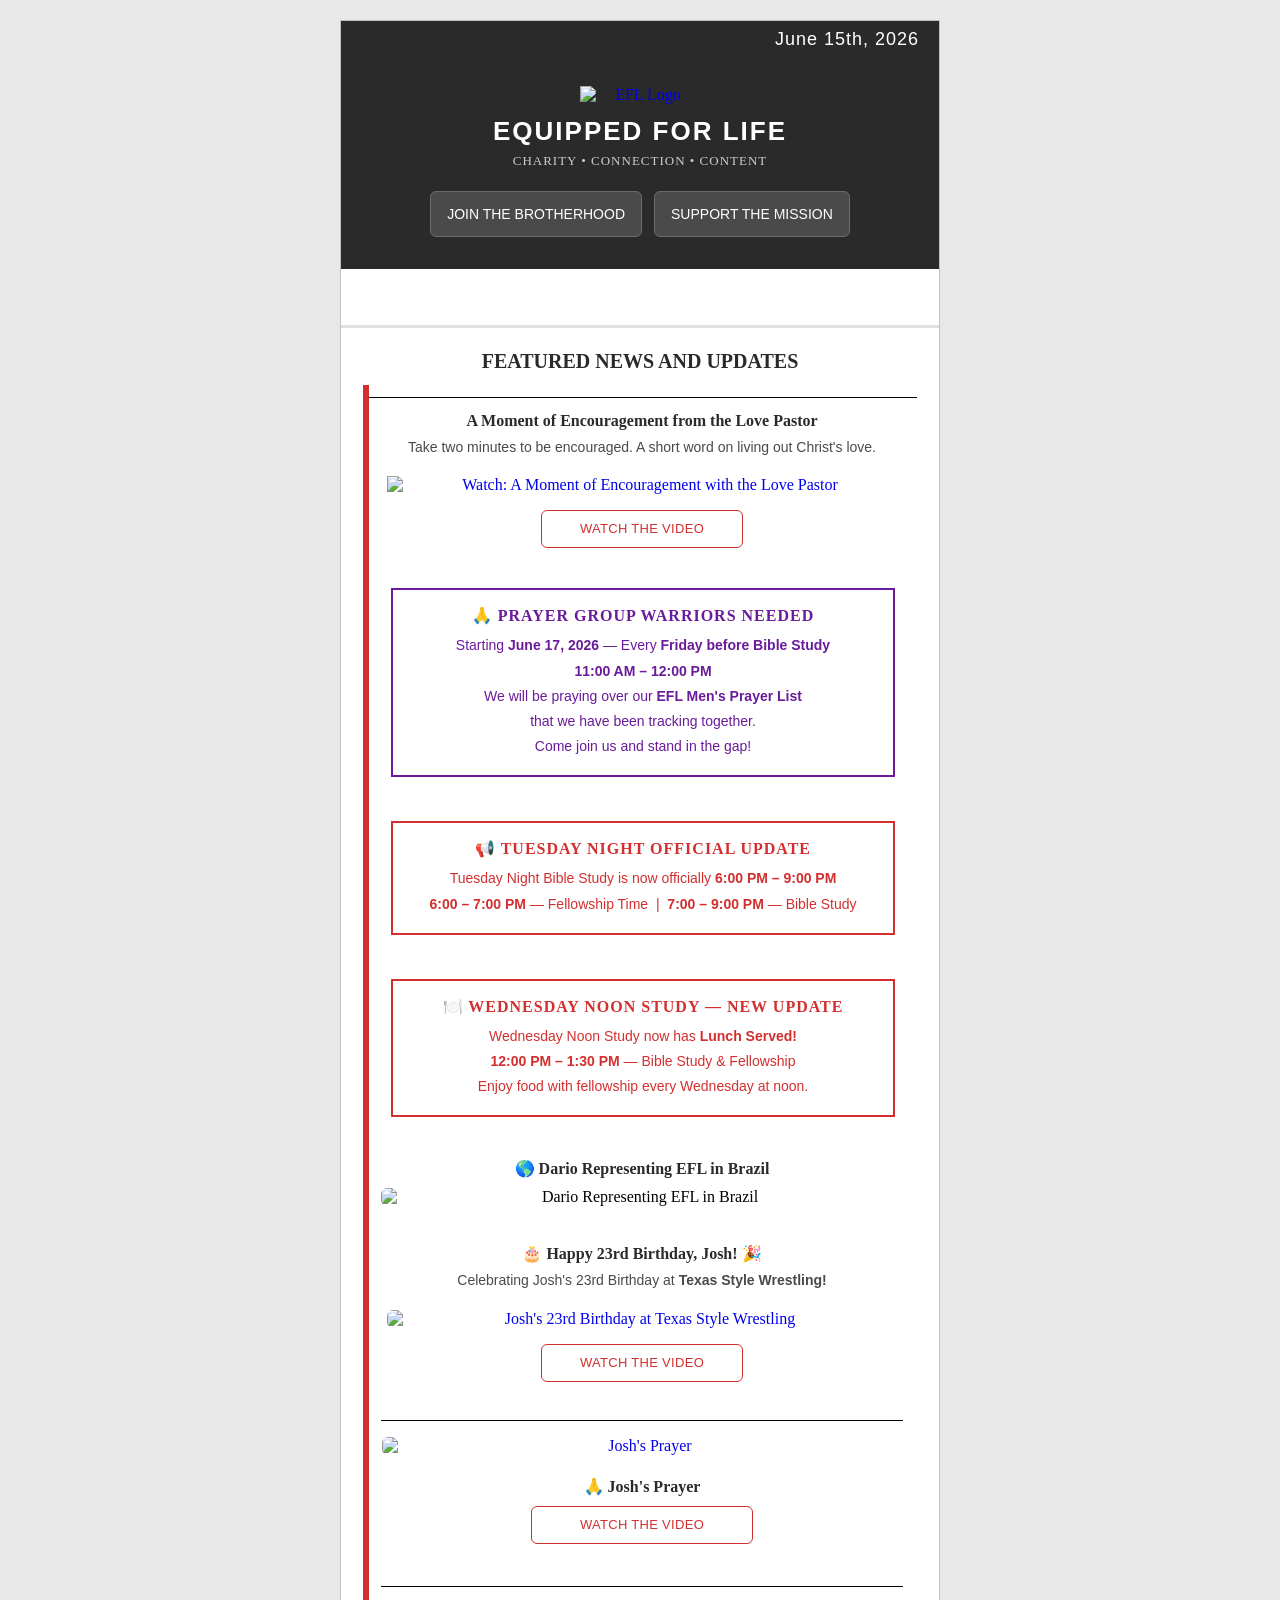
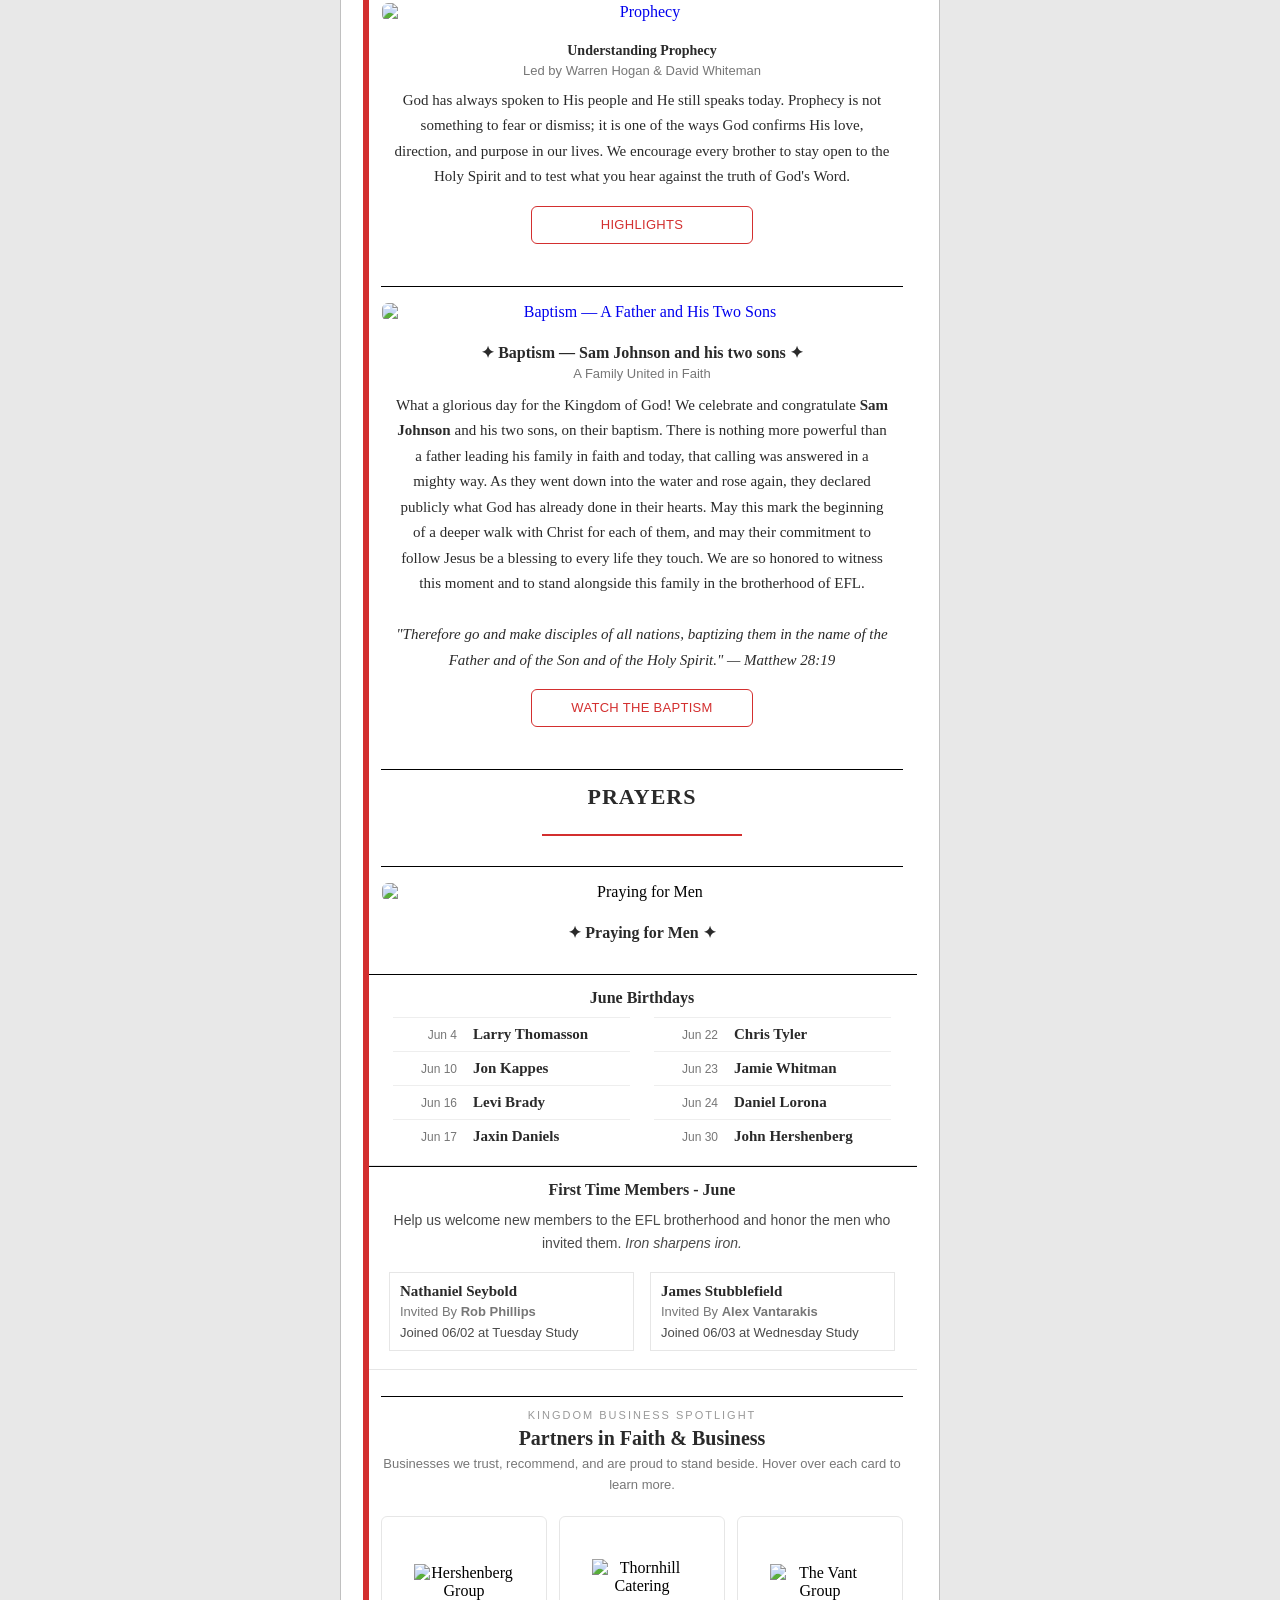
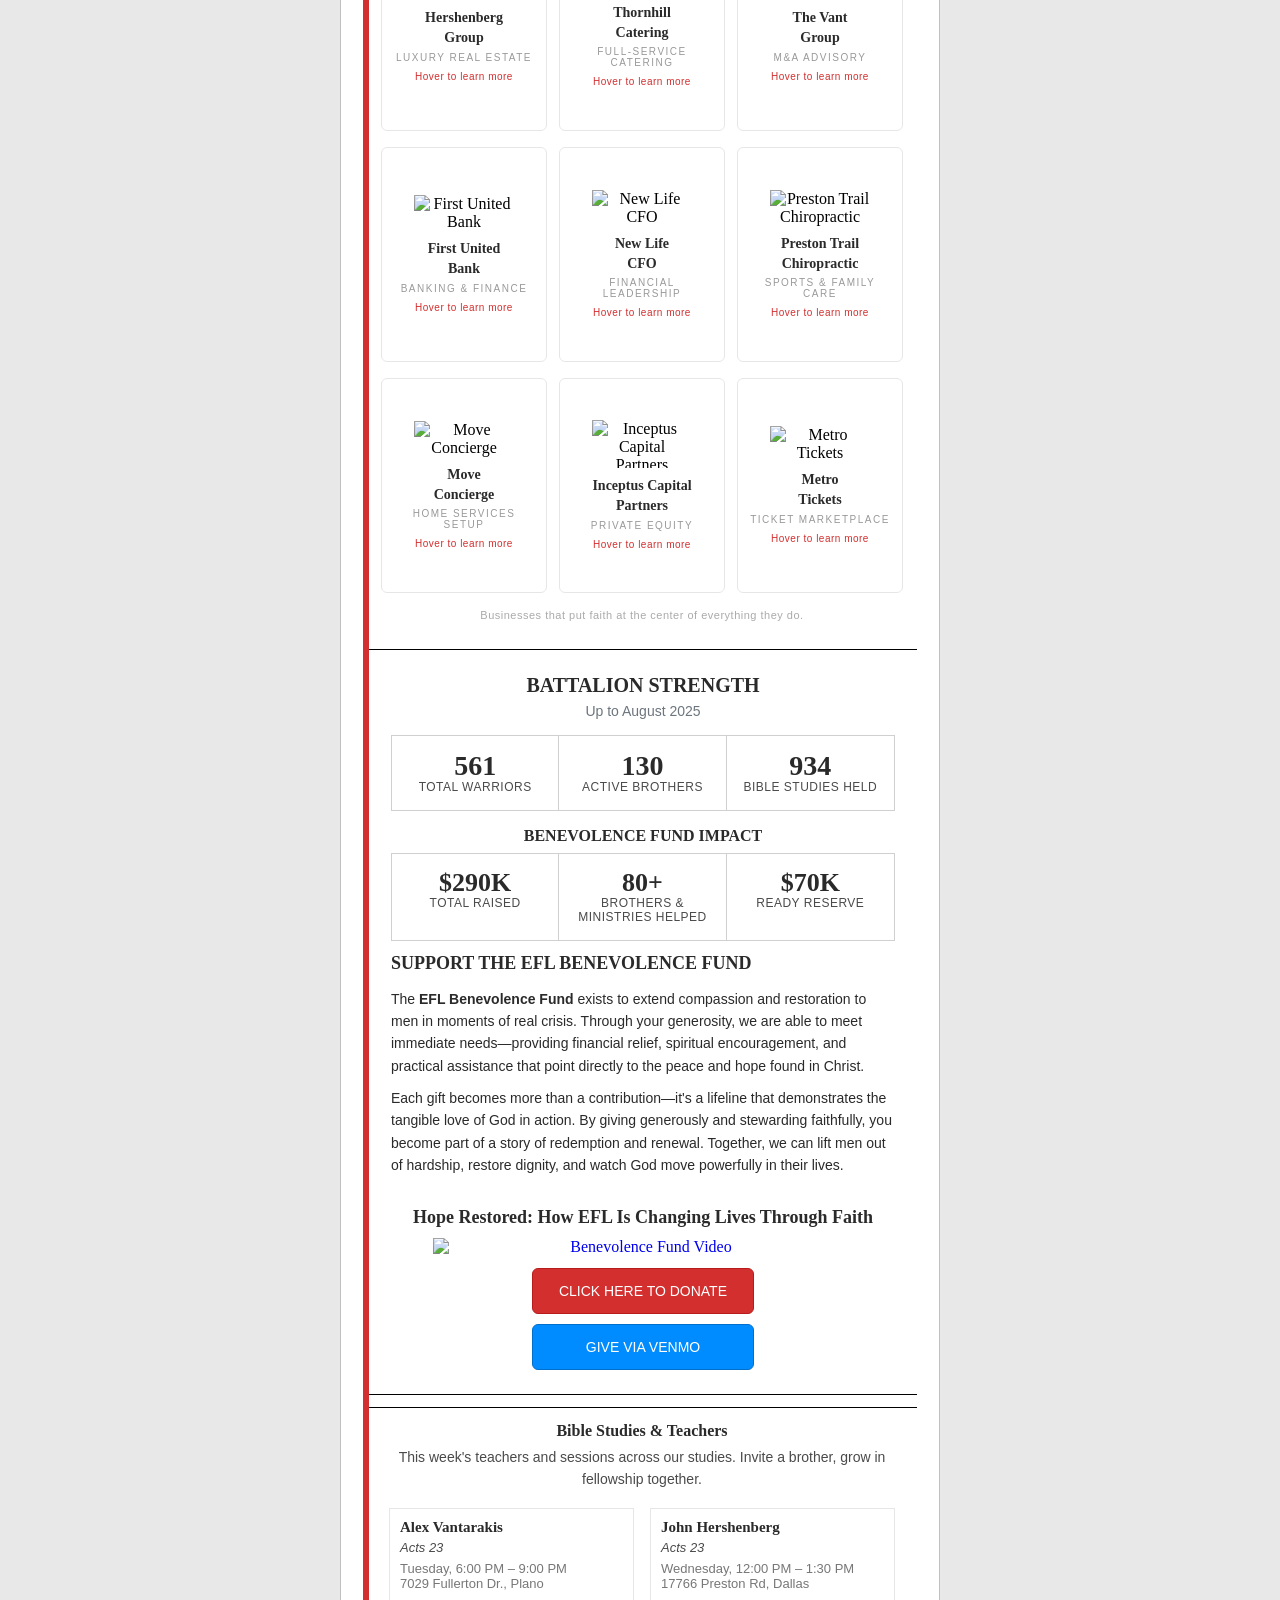
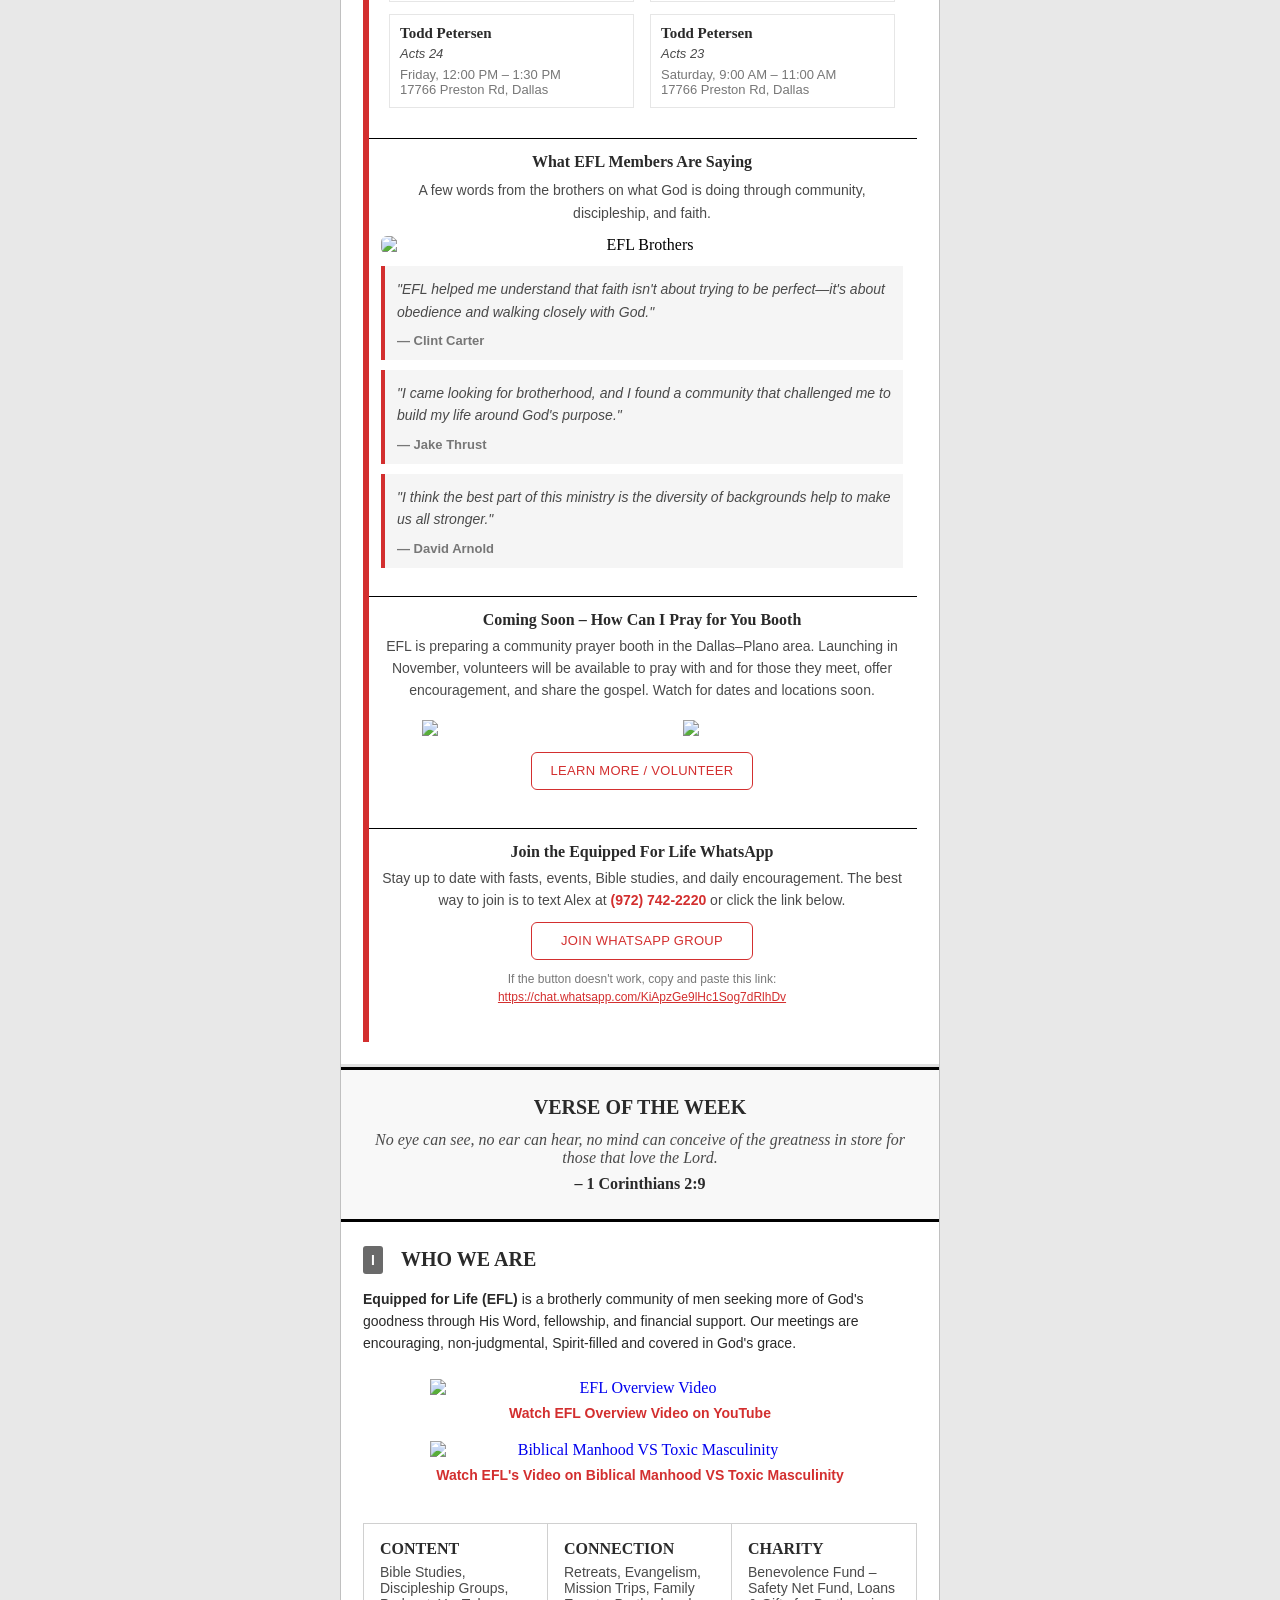
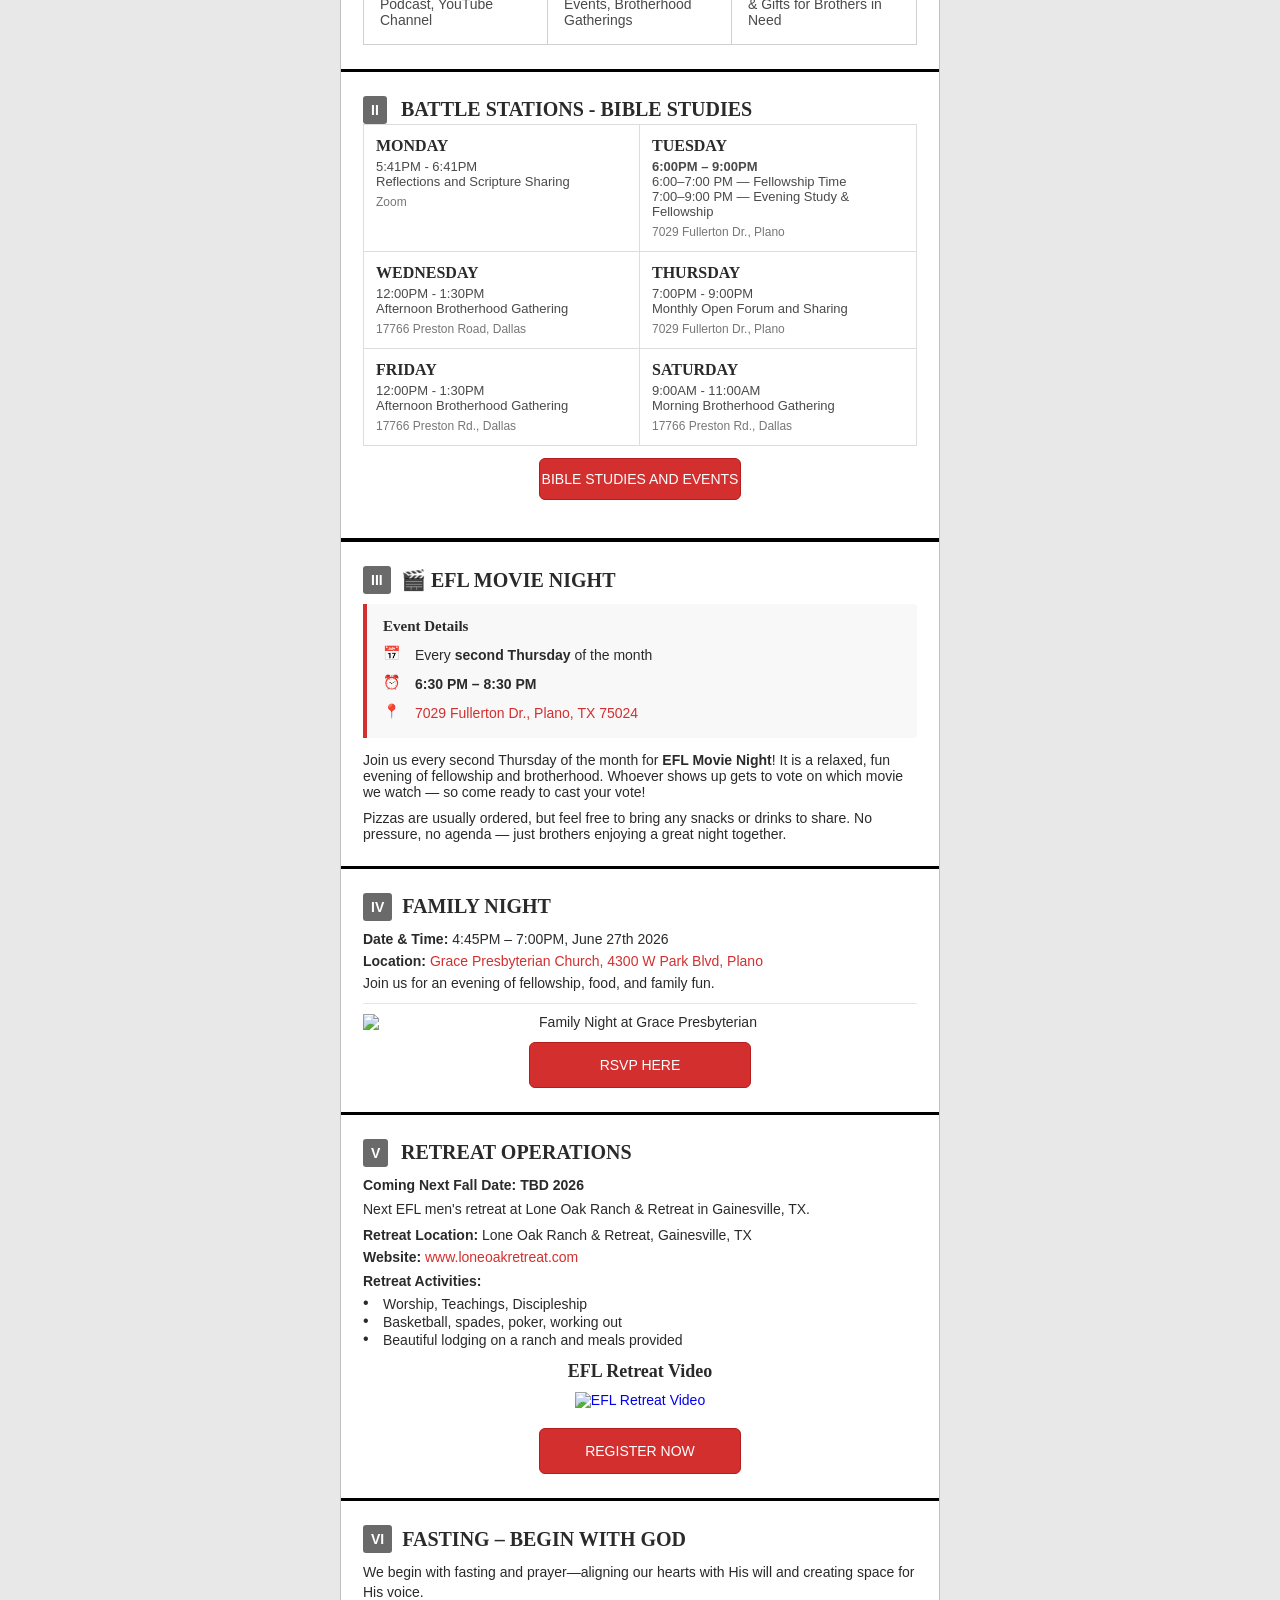
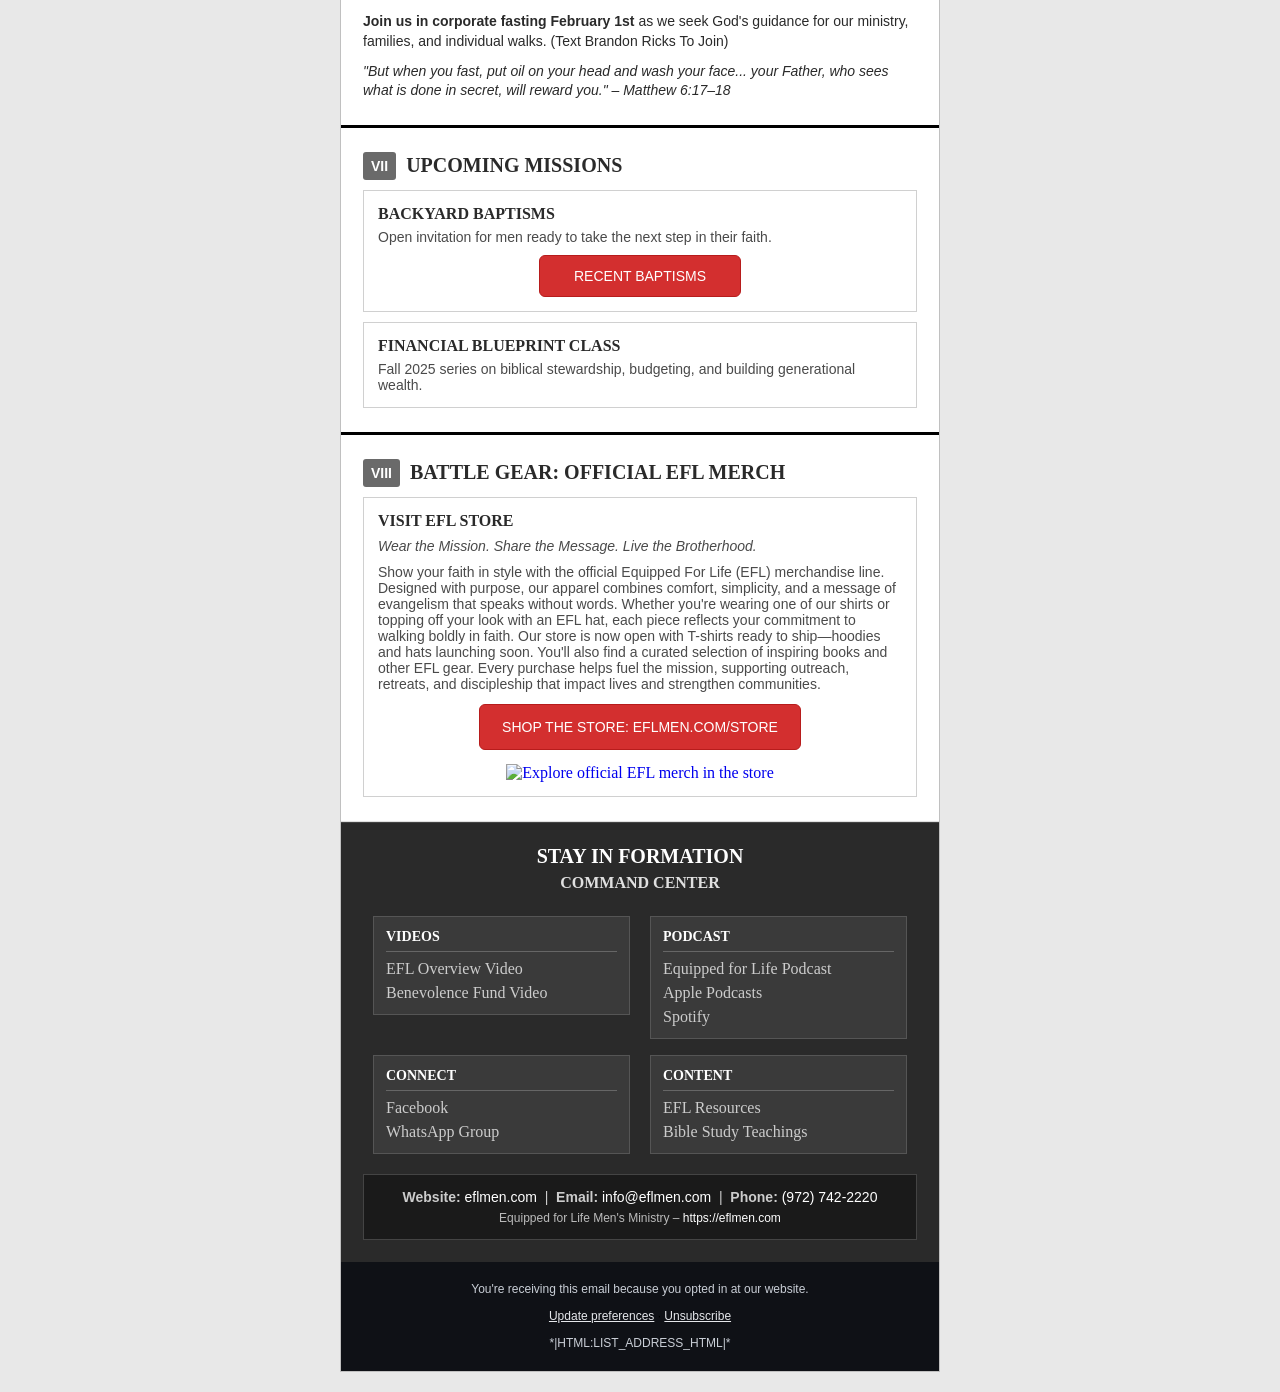
==== commit 8f03aeb4: "Add Josh's Prayer section with video link" ====
--- a/EFLNewsletter6-15-26.html
+++ b/EFLNewsletter6-15-26.html
@@ -3,10 +3,10 @@
 <html lang="en" xmlns="http://www.w3.org/1999/xhtml">
 <head>
   <meta charset="utf-8">
-  <meta property="og:title" content="EFL Newsletter — June 15, 2026" />
+  <meta property="og:title" content="EFL Newsletter June 15, 2026" />
   <meta property="og:description" content="This week's EFL Newsletter — events, updates & encouragement!" />
   <meta property="og:url" content="https://eflnewsletter.github.io/EFLNews/EFLNewsletter6-15-26.html" />
-  <meta property="og:image" content="https://mcusercontent.com/4c57091bf25d401d85fe2b8ef/images/a0fa1108-a5bf-4974-e6a7-602049540e9c.jpg" />
+  <meta property="og:image" content="https://mcusercontent.com/4c57091bf25d401d85fe2b8ef/images/d24bdd81-1ddf-ed46-fb48-622e153fb6fe.png" />
   <title>EFL Newsletter — June 15, 2026</title>
   <meta name="viewport" content="width=device-width,initial-scale=1">
   <meta name="x-apple-disable-message-reformatting">
@@ -96,8 +96,8 @@
       <table role="presentation" cellpadding="0" cellspacing="0" border="0" width="100%" style="margin:12px auto 0 auto;max-width:560px;border-collapse:collapse;">
         <tr>
           <td align="center" style="padding:6px;">
-            <a href="https://youtube.com/shorts/T93x_EfG5r4" target="_blank" style="text-decoration:none;">
-              <img src="https://mcusercontent.com/4c57091bf25d401d85fe2b8ef/images/a0fa1108-a5bf-4974-e6a7-602049540e9c.jpg" width="560" alt="Watch: A Moment of Encouragement with the Love Pastor" style="display:block;border:0;width:100%;max-width:560px;height:auto;margin:0;" class="fluid">
+            <a href="https://youtube.com/shorts/ykRGypiVkak" target="_blank" style="text-decoration:none;">
+              <img src="https://mcusercontent.com/4c57091bf25d401d85fe2b8ef/images/d24bdd81-1ddf-ed46-fb48-622e153fb6fe.png" width="560" alt="Watch: A Moment of Encouragement with the Love Pastor" style="display:block;border:0;width:100%;max-width:560px;height:auto;margin:0;" class="fluid">
             </a>
           </td>
         </tr>
@@ -105,12 +105,12 @@
       <table role="presentation" cellpadding="0" cellspacing="0" border="0" align="center" style="margin:10px auto 0 auto;">
         <tr><td align="center">
           <!--[if mso]>
-          <v:roundrect xmlns:v="urn:schemas-microsoft-com:vml" href="https://youtube.com/shorts/T93x_EfG5r4" style="height:36px;v-text-anchor:middle;width:200px;" arcsize="10%" strokecolor="#d32f2f" fillcolor="#ffffff">
+          <v:roundrect xmlns:v="urn:schemas-microsoft-com:vml" href="https://youtube.com/shorts/ykRGypiVkak" style="height:36px;v-text-anchor:middle;width:200px;" arcsize="10%" strokecolor="#d32f2f" fillcolor="#ffffff">
             <w:anchorlock/><center style="color:#d32f2f;font-family:Arial,Helvetica,sans-serif;font-size:13px;letter-spacing:.3px;">WATCH THE VIDEO</center>
           </v:roundrect>
           <![endif]-->
           <!--[if !mso]><!-- -->
-          <a href="https://youtube.com/shorts/T93x_EfG5r4" target="_blank" style="background:#ffffff;border:1px solid #d32f2f;border-radius:6px;color:#d32f2f;display:inline-block;font-family:Arial,Helvetica,sans-serif;font-size:13px;line-height:36px;text-align:center;text-decoration:none;width:200px;-webkit-text-size-adjust:none;mso-hide:all;letter-spacing:.3px;">WATCH THE VIDEO</a>
+          <a href="https://youtube.com/shorts/ykRGypiVkak" target="_blank" style="background:#ffffff;border:1px solid #d32f2f;border-radius:6px;color:#d32f2f;display:inline-block;font-family:Arial,Helvetica,sans-serif;font-size:13px;line-height:36px;text-align:center;text-decoration:none;width:200px;-webkit-text-size-adjust:none;mso-hide:all;letter-spacing:.3px;">WATCH THE VIDEO</a>
           <!--<![endif]-->
         </td></tr>
       </table>
@@ -226,6 +226,63 @@
     </td>
   </tr>
 </table>
+
+<!-- JOSH'S PRAYER -->
+<table role="presentation" width="100%" cellpadding="0" cellspacing="0" border="0" style="border-collapse:collapse;margin:0 0 12px 0;background:#ffffff;">
+  <tr>
+    <td style="padding:14px 14px 16px 12px;background:#ffffff;">
+
+      <!-- Top Divider -->
+      <table role="presentation" width="100%" cellpadding="0" cellspacing="0" border="0" style="max-width:560px;margin:0 auto;border-collapse:collapse;">
+        <tr><td style="border-top:1px solid #000000;height:0;line-height:0;font-size:0;">&nbsp;</td></tr>
+      </table>
+
+      <!-- Spacer -->
+      <table role="presentation" width="100%" cellpadding="0" cellspacing="0" border="0">
+        <tr><td height="16" style="font-size:0;line-height:0;">&nbsp;</td></tr>
+      </table>
+
+      <!-- Video Thumbnail linked to YouTube -->
+      <table role="presentation" width="100%" cellpadding="0" cellspacing="0" border="0" style="max-width:520px;margin:0 auto 12px auto;border-collapse:collapse;">
+        <tr>
+          <td align="center">
+            <a href="https://youtu.be/sVM4rbnVljY" target="_blank" style="text-decoration:none;border:0;display:block;">
+              <img src="https://img.youtube.com/vi/sVM4rbnVljY/maxresdefault.jpg" alt="Josh's Prayer" width="520" style="display:block;width:100%;max-width:520px;height:auto;border:0;border-radius:6px;">
+            </a>
+          </td>
+        </tr>
+      </table>
+
+      <!-- Spacer -->
+      <table role="presentation" width="100%" cellpadding="0" cellspacing="0" border="0">
+        <tr><td height="10" style="font-size:0;line-height:0;">&nbsp;</td></tr>
+      </table>
+
+      <!-- Section Label -->
+      <div style="font-family:Georgia,serif;font-size:16px;color:#2a2a2a;font-weight:bold;text-align:center;margin:0 0 4px 0;">
+        🙏 Josh's Prayer
+      </div>
+
+      <!-- Watch Button -->
+      <table role="presentation" cellpadding="0" cellspacing="0" border="0" align="center" style="margin:10px auto 0 auto;">
+        <tr>
+          <td align="center" style="padding:0 6px;">
+            <!--[if mso]>
+            <v:roundrect xmlns:v="urn:schemas-microsoft-com:vml" href="https://youtu.be/sVM4rbnVljY" style="height:36px;v-text-anchor:middle;width:220px;" arcsize="10%" strokecolor="#d32f2f" fillcolor="#ffffff">
+              <w:anchorlock/><center style="color:#d32f2f;font-family:Arial,Helvetica,sans-serif;font-size:13px;letter-spacing:.3px;">WATCH THE VIDEO</center>
+            </v:roundrect>
+            <![endif]-->
+            <!--[if !mso]><!-- -->
+            <a href="https://youtu.be/sVM4rbnVljY" target="_blank" style="background:#ffffff;border:1px solid #d32f2f;border-radius:6px;color:#d32f2f;display:inline-block;font-family:Arial,Helvetica,sans-serif;font-size:13px;line-height:36px;text-align:center;text-decoration:none;width:220px;-webkit-text-size-adjust:none;mso-hide:all;letter-spacing:.3px;">WATCH THE VIDEO</a>
+            <!--<![endif]-->
+          </td>
+        </tr>
+      </table>
+
+    </td>
+  </tr>
+</table>
+
 <!-- FEATURED: Prophecy -->
 <table role="presentation" width="100%" cellpadding="0" cellspacing="0" border="0" style="border-collapse:collapse;margin:12px 0;background:#ffffff;">
   <tr>
